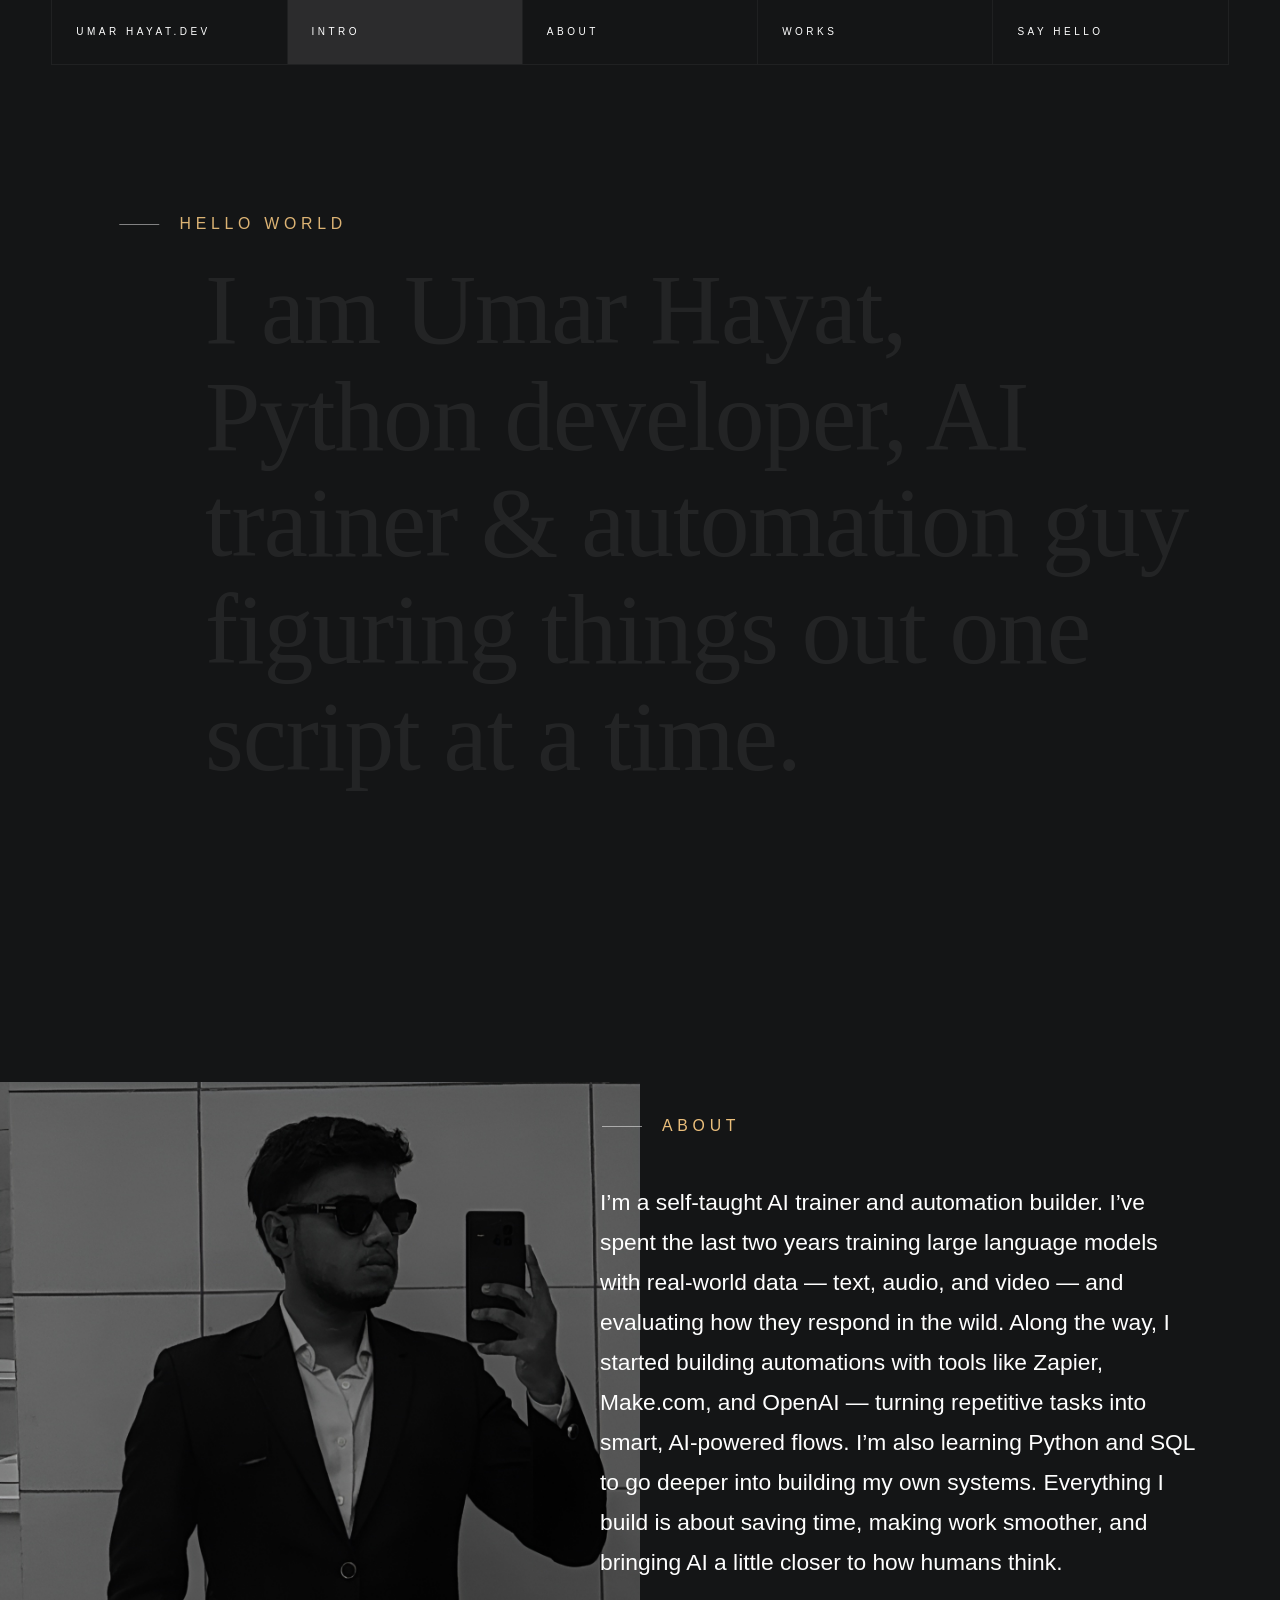
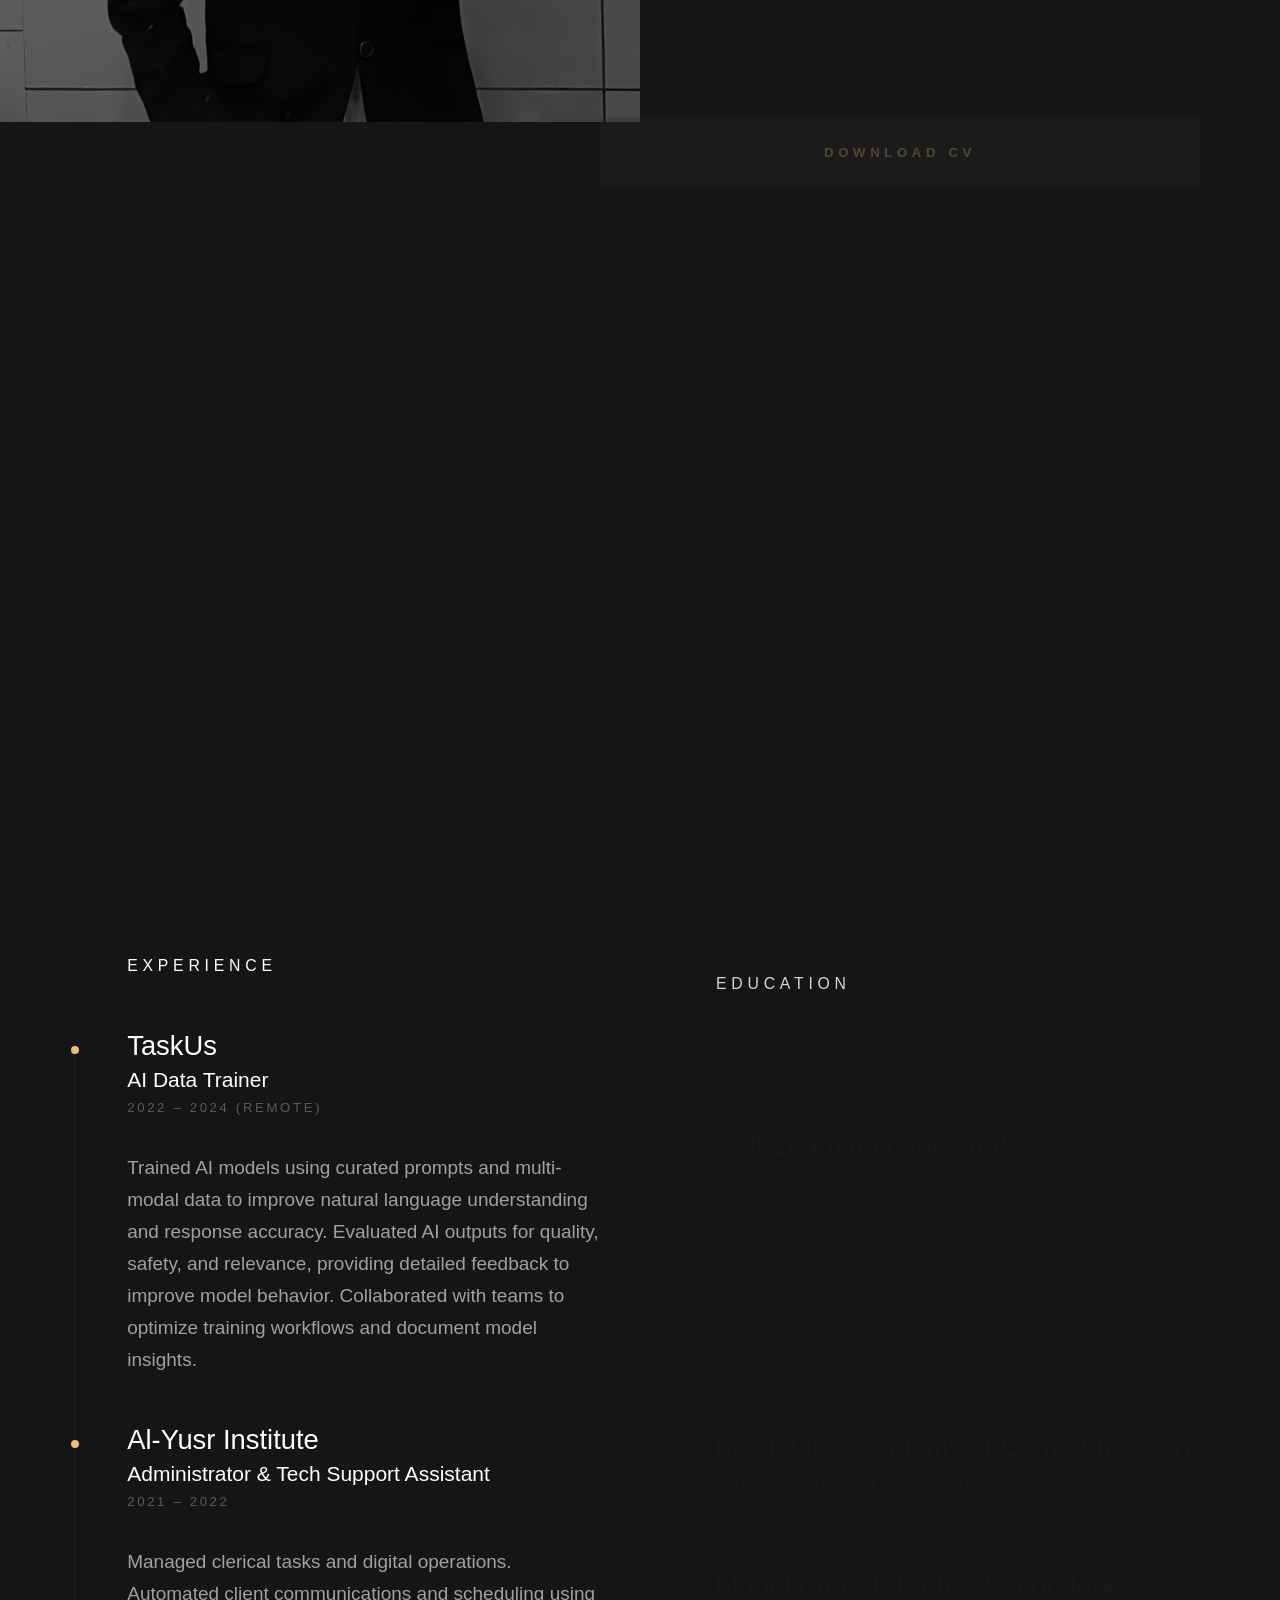
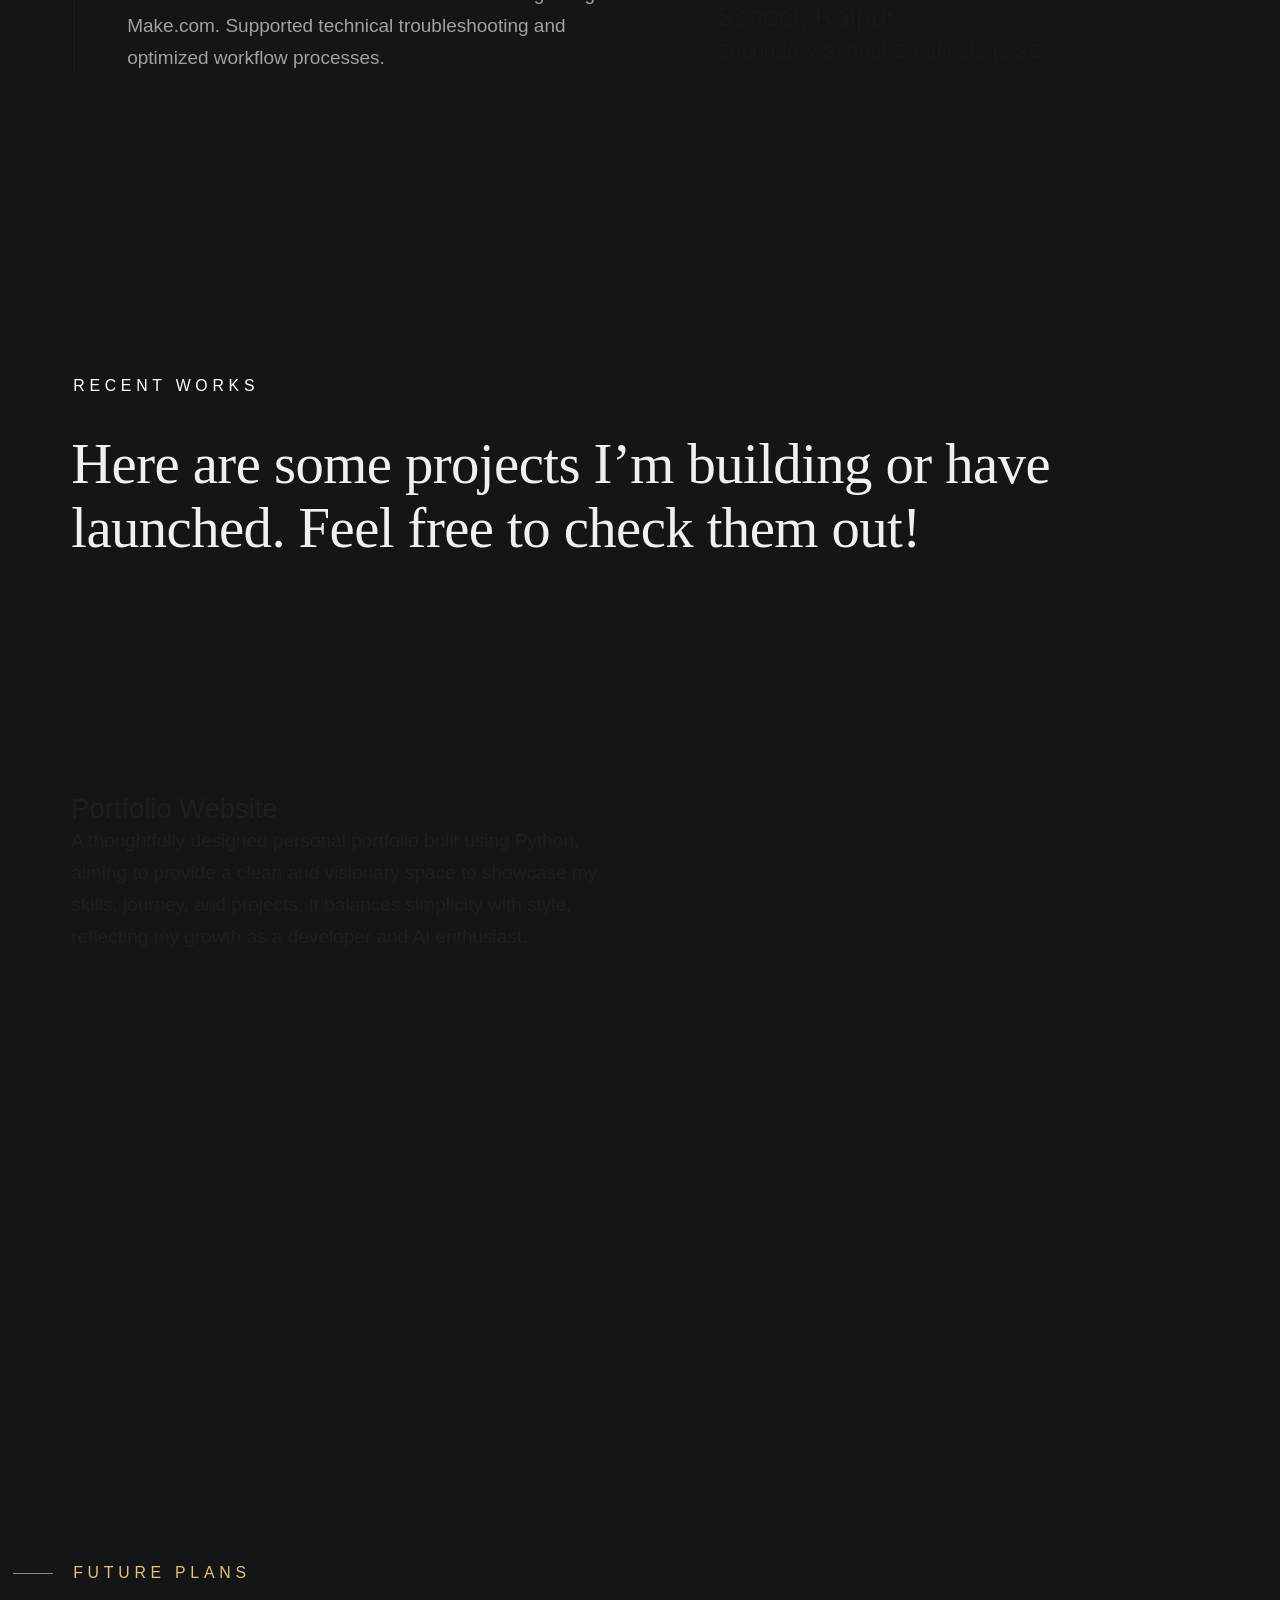
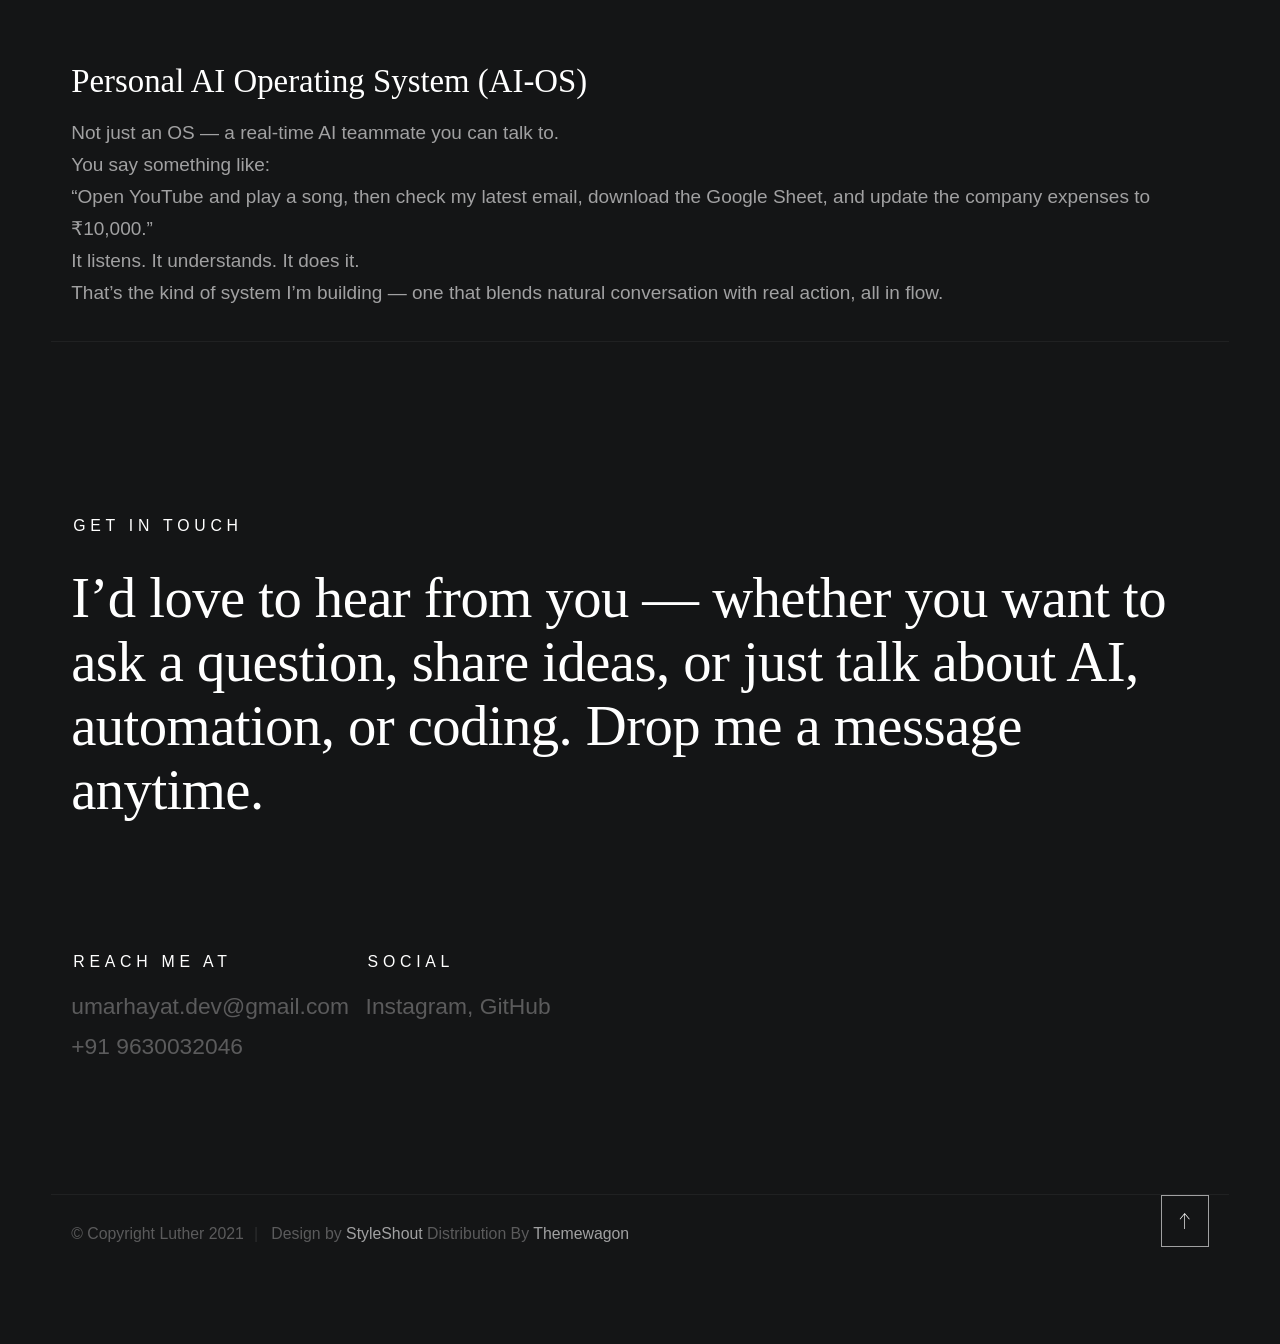
==== index.html @ df3b3d44 "FISRT COMMIT FOR HOST" ====
<!DOCTYPE html>
<html class="no-js ss-preload" lang="en">
<head>

    <!--- basic page needs
    ================================================== -->
    <meta charset="utf-8">
    <title>Umar Hayat.Dev</title>
    <meta name="description" content="">
    <meta name="author" content="">

    <!-- mobile specific metas
    ================================================== -->
    <meta name="viewport" content="width=device-width, initial-scale=1">

    <!-- CSS
    ================================================== -->
    <link rel="stylesheet" href="css/vendor.css">
    <link rel="stylesheet" href="css/styles.css">

    <!-- Google Fonts: Titillium Web -->
    <link href="https://fonts.googleapis.com/css2?family=Titillium+Web&display=swap" rel="stylesheet">

    <!-- favicons
    ================================================== -->
    <link rel="icon" type="image/jfif" sizes="32x32" href="images/icons/brain-icon.jfif">

</head>

<body id="top">


    <!-- # preloader
    ================================================== -->
    <div id="preloader">
        <div id="loader">
        </div>
    </div>


    <!-- # page wrap
    ================================================== -->
    <div class="s-pagewrap">

        <div class="circles">
            <span></span>
            <span></span>
            <span></span>
            <span></span>
            <span></span>
        </div>


        <!-- ## site header 
        ================================================== -->
        <header class="s-header">

            <div class="header-mobile">
                <span class="mobile-home-link"><a href="index.html">Luther.</a></span>
                <a class="mobile-menu-toggle" href="#0"><span>Menu</span></a>
            </div>

            <div class="row wide main-nav-wrap">
                <nav class="column lg-12 main-nav">
                    <ul>
                        <li><a href="index.html" class="home-link">Umar Hayat.Dev</a></li>
                        <li class="current"><a href="#intro" class="smoothscroll">Intro</a></li>
                        <li><a href="#about" class="smoothscroll">About</a></li>
                        <li><a href="#works" class="smoothscroll">Works</a></li>
                        <li><a href="#contact" class="smoothscroll">Say Hello</a></li>
                    </ul>
                </nav>
            </div>

        </header> <!-- end s-header -->


        <!-- ## main content
        ==================================================- -->
        <main class="s-content">


            <!-- ### intro
            ================================================== -->
            <section id="intro" class="s-intro target-section">

                <div class="row intro-content wide">

                    <div class="column">
                        <div class="text-pretitle with-line">
                            Hello World
                        </div>

                        <h1 class="text-huge-title">
                            I am Umar Hayat, <br>
                            Python developer, AI trainer & automation guy figuring things out one script at a time.
                        </h1>
                    </div>

                    <ul class="intro-social">
                        <li><a href="#0">Behance</a></li>
                        <li><a href="#0">Twitter</a></li>
                        <li><a href="#0">Dribbble</a></li>
                        <li><a href="#0">Instagram</a></li>
                    </ul>

                </div> <!-- end intro content -->

                <a href="#about" class="intro-scrolldown smoothscroll">
                    <svg width="24" height="24" viewBox="0 0 24 24" xmlns="http://www.w3.org/2000/svg" fill-rule="evenodd" clip-rule="evenodd"><path d="M11 21.883l-6.235-7.527-.765.644 7.521 9 7.479-9-.764-.645-6.236 7.529v-21.884h-1v21.883z"/></svg>
                </a>

            </section> <!-- end s-intro -->


            <!-- ### about
            ================================================== -->
            <section id="about" class="s-about target-section">


                <div class="row about-info wide" data-animate-block>

                    <div class="column lg-6 md-12 about-info__pic-block">
<img src="images/photo_2025-05-16_04-18-34.jpg" 
                             srcset="images/photo_2025-05-16_04-18-34.jpg 1x, images/photo_2025-05-16_04-18-34.jpg 2x" alt="Umar Hayat" class="about-info__pic" data-animate-el>
                    </div>

                    <div class="column lg-6 md-12">
                        <div class="about-info__text" >

                            <h2 class="text-pretitle with-line" data-animate-el>
                                About
                            </h2>
                            <p class="attention-getter" data-animate-el>
                            I’m a self-taught AI trainer and automation builder. I’ve spent the last two years training large language models with real-world data — text, audio, and video — and evaluating how they respond in the wild.

Along the way, I started building automations with tools like Zapier, Make.com, and OpenAI — turning repetitive tasks into smart, AI-powered flows. I’m also learning Python and SQL to go deeper into building my own systems.

Everything I build is about saving time, making work smoother, and bringing AI a little closer to how humans think.
                            </p>
<a href="files/Umar_hayat_khan_Resume.pdf" class="btn btn--medium u-fullwidth" download data-animate-el>Download CV</a>

                        </div>
                    </div>
                </div> <!-- about-info -->


                <div class="row about-expertise" data-animate-block>
                    <div class="column lg-12">

                        <h2 class="text-pretitle" data-animate-el>Expertise</h2>

                        <ul class="skills-list h1" data-animate-el>
                            <li>AI Prompting</li>
                            <li>Data Annotation</li>
                            <li>AI Model Training</li>
                            <li>LLM Evaluation</li>
                            <li>Python</li>
                            <li>SQL</li>
                            <li>Workflow Automation</li>
                            <li>Chatbot Development</li>
                            <li>Data Management</li>
                            <li>React.js</li>
                            <li>Flask</li>
                            <li>Django</li>
                            <li>REST APIs</li>
                            <li>Frontend Development</li>
                        </ul>

                    </div>
                </div> <!-- end about-expertise -->


                <div class="row about-timelines" data-animate-block>

                    <div class="column lg-6 tab-12">

                        <h2 class="text-pretitle" data-animate-el>
                            Experience
                        </h2>

                        <div class="timeline" data-animate-el>

                        <div class="timeline__block">
                            <div class="timeline__bullet"></div>
                            <div class="timeline__header">
                                <h4 class="timeline__title">TaskUs</h3>
                                <h5 class="timeline__meta">AI Data Trainer</h5>
                                <p class="timeline__timeframe">2022 – 2024 (Remote)</p>
                            </div>
                            <div class="timeline__desc">
                                <p>Trained AI models using curated prompts and multi-modal data to improve natural language understanding and response accuracy.
                                Evaluated AI outputs for quality, safety, and relevance, providing detailed feedback to improve model behavior.
                                Collaborated with teams to optimize training workflows and document model insights.</p>
                            </div>
                        </div>
    
                        <div class="timeline__block">
                            <div class="timeline__bullet"></div>
                            <div class="timeline__header">
                                <h4 class="timeline__title">Al-Yusr Institute</h4>
                                <h5 class="timeline__meta">Administrator & Tech Support Assistant</h5>
                                <p class="timeline__timeframe">2021 – 2022</p>
                            </div>
                            <div class="timeline__desc">
                                <p>Managed clerical tasks and digital operations.
                                Automated client communications and scheduling using Make.com.
                                Supported technical troubleshooting and optimized workflow processes.</p>
                            </div>
                        </div>
    
                        </div> <!-- end timeline -->

                    </div> <!-- end column -->

                    <div class="column lg-6 tab-12">

                        <h2 class="text-pretitle" data-animate-el>
                            Education
                        </h2>

                        <div class="timeline" data-animate-el>

                        <div class="timeline__block">
                            <div class="timeline__bullet"></div>
                            <div class="timeline__header">
                                <h4 class="timeline__title">Self-Learning (Ongoing)</h4>
                                <h5 class="timeline__meta"></h5>
                                <p class="timeline__timeframe"></p>
                            </div>
                            <div class="timeline__desc">
                                <p>I'm a self-taught learner exploring the depths of AI, machine learning, and automation through real-world projects and hands-on experimentation.
                                From training LLMs to building smart workflows, most of what I know has come from curiosity, YouTube rabbit holes, and building things that actually solve problems.</p>
                            </div>
                        </div>
    
                        <div class="timeline__block">
                            <div class="timeline__bullet"></div>
                            <div class="timeline__header">
                                <h4 class="timeline__title">MediaOne Academy of Communication</h4>
                                <h5 class="timeline__meta">Video Production Certification</h5>
                                <p class="timeline__timeframe">Dec 2021 – Jan 2022</p>
                            </div>
                            <div class="timeline__desc">
                                <p></p>
                            </div>
                        </div>

                        <div class="timeline__block">
                            <div class="timeline__bullet"></div>
                            <div class="timeline__header">
                                <h4 class="timeline__title">Model English Higher Secondary School, Raipur</h4>
                                <h5 class="timeline__meta">Secondary School Certificate (SSC)</h5>
                                <p class="timeline__timeframe">2019 – 2020</p>
                            </div>
                            <div class="timeline__desc">
                                <p></p>
                            </div>
                        </div>
    
                        </div> <!-- end timeline -->
                        
                    </div> <!-- end column -->


                </div> <!-- end about-timelines -->

            </section> <!-- end s-about -->


            <!-- ### works
            ================================================== -->
            <section id="works" class="s-works target-section">


                <div class="row works-portfolio">

                    <div class="column lg-12" data-animate-block>

                        <h2 class="text-pretitle" data-animate-el>
                            Recent Works
                        </h2>
                        <p class="h1" data-animate-el>
                            Here are some projects I’m building or have launched. Feel free to check them out!
                        </p>
    
                        <ul class="folio-list row block-lg-one-half block-stack-on-1000">

                            <li class="folio-list__item column" data-animate-el>
                                <div class="folio-list__item-text">
                                    <div class="folio-list__item-title">
                                        Portfolio Website
                                    </div>
                                    <p>A thoughtfully designed personal portfolio built using Python, aiming to provide a clean and visionary space to showcase my skills, journey, and projects. It balances simplicity with style, reflecting my growth as a developer and AI enthusiast.</p>
                                </div>
                            </li> <!--end folio-list__item -->

                            <li class="folio-list__item column" data-animate-el>
                                <div class="folio-list__item-text">
                                    <div class="folio-list__item-title">
                                        Al-Yusr Institute Website
                                    </div>
                                    <p>A React-based website currently live and serving the Al-Yusr Institute community. This project focuses on creating an engaging and user-friendly interface that helps users easily access resources and information, while maintaining high performance and smooth navigation.</p>
                                </div>
                            </li> <!--end folio-list__item -->

                            <li class="folio-list__item column" data-animate-el>
                                <div class="folio-list__item-text">
                                    <div class="folio-list__item-title">
                                        Break Reminder Automation
                                    </div>
                                    <p>A simple script that reminds you to take breaks at regular intervals to boost productivity and wellness. It’s designed to gently nudge users away from their screens and encourage healthier work habits.</p>
                                </div>
                            </li> <!--end folio-list__item -->

                            <li class="folio-list__item column" data-animate-el>
                                <div class="folio-list__item-text">
                                    <div class="folio-list__item-title">
                                        Email Response Tracker
                                    </div>
                                    <p>An automation that pushes relevant email responses directly into a Google Sheet, making it easier to track, organize, and analyze communications without manual copying or switching between apps.</p>
                                </div>
                            </li> <!--end folio-list__item -->

                            <li class="folio-list__item column" data-animate-el>
                                <div class="folio-list__item-text">
                                    <div class="folio-list__item-title">
                                        Custom Workflow Automations
                                    </div>
                                    <p>Various AI-powered automations that replace repetitive manual tasks, integrating tools like Zapier, Make.com, and OpenAI to streamline daily operations and save time.</p>
                                </div>
                            </li> <!--end folio-list__item -->

                        </ul> <!-- end folio-list -->

                    </div> <!-- end column -->


                    <!-- Modal Templates Popup
                    -------------------------------------------- -->
                    <div id="modal-01" hidden>
                        <div class="modal-popup">
                            <img src="images/portfolio/gallery/g-fuji.jpg" alt="">
                
                            <div class="modal-popup__desc">
                                <h5>Retro Camera</h5>
                                <p>Odio soluta enim quos sit asperiores rerum rerum repudiandae cum. Vel voluptatem alias qui assumenda iure et expedita voluptatem. Ratione officiis quae.</p>
                                <ul class="modal-popup__cat">
                                    <li>Branding</li>
                                    <li>Product Design</li>
                                </ul>
                            </div>
                
                            <a href="https://www.behance.net/" class="modal-popup__details">Project link</a>
                        </div>
                    </div> <!-- end modal -->

                    <div id="modal-02" hidden>
                        <div class="modal-popup">
                            <img src="images/portfolio/gallery/g-lamp.jpg" alt="">
                
                            <div class="modal-popup__desc">
                                <h5>The White Lamp</h5>
                                <p>Proin gravida nibh vel velit auctor aliquet. Aenean sollicitudin, lorem quis bibendum auctor, nisi elit consequat ipsum, nec sagittis sem nibh id elit.</p>
                                <ul class="modal-popup__cat">
                                    <li>Branding</li>
                                </ul>
                            </div>
                
                            <a href="https://www.behance.net/" class="modal-popup__details">Project link</a>
                        </div>
                    </div> <!-- end modal -->

                    <div id="modal-03" hidden>
                        <div class="modal-popup">
                            <img src="images/portfolio/gallery/g-rucksack.jpg" alt="">
                
                            <div class="modal-popup__desc">
                                <h5>Rucksuck</h5>
                                <p>Exercitationem reprehenderit quod explicabo consequatur aliquid ut magni ut. Deleniti quo corrupti illum velit eveniet ratione necessitatibus ipsam mollitia.</p>
                                <ul class="modal-popup__cat">
                                    <li>Product Design</li>
                                </ul>
                            </div>
                
                            <a href="https://www.behance.net/" class="modal-popup__details">Project link</a>
                        </div>
                    </div> <!-- end modal -->

                    <div id="modal-04" hidden>
                        <div class="modal-popup">
                            <img src="images/portfolio/gallery/g-skaterboy.jpg" alt="">
                
                            <div class="modal-popup__desc">
                                <h5>Since Day One</h5>
                                <p>Dolores velit qui quos nobis. Aliquam delectus voluptas quos possimus non voluptatem voluptas voluptas. Est doloribus eligendi porro doloribus voluptatum.</p>
                                <ul class="modal-popup__cat">
                                    <li>Website</li>
                                </ul>
                            </div>
                
                            <a href="https://www.behance.net/" class="modal-popup__details">Project link</a>
                        </div>
                    </div> <!-- end modal -->

                    <div id="modal-05" hidden>
                        <div class="modal-popup">

                            <img src="images/portfolio/gallery/g-sanddunes.jpg" alt="">
                
                            <div class="modal-popup__desc">
                                <h5>Sand Dunes</h5>
                                <p>Proin gravida nibh vel velit auctor aliquet. Aenean sollicitudin, lorem quis bibendum auctor, nisi elit consequat ipsum, nec sagittis sem nibh id elit.</p>
                                <ul class="modal-popup__cat">
                                    <li>Illustration</li>
                                </ul>
                            </div>
                
                            <a href="https://www.behance.net/" class="modal-popup__details">Project link</a>
                        </div>
                    </div> <!-- end modal -->

                    <div id="modal-06" hidden>
                        <div class="modal-popup">
                            <img src="images/portfolio/gallery/g-minimalismo.jpg" alt="">
                
                            <div class="modal-popup__desc">
                                <h5>Minimalismo</h5>
                                <p>Quisquam vel libero consequuntur autem voluptas. Qui aut vero. Omnis fugit mollitia cupiditate voluptas. Aenean sollicitudin, lorem quis bibendum auctor.</p>
                                <ul class="modal-popup__cat">
                                    <li>Branding</li>
                                    <li>Product Design</li>
                                </ul>
                            </div>
                
                            <a href="https://www.behance.net/" class="modal-popup__details">Project link</a>
                        </div>
                    </div> <!-- end modal -->

                </div> <!-- end works-portfolio -->



            </section> <!-- end s-works -->

            <!-- ### future plans
            ================================================== -->
            <section id="future-plans" class="s-future-plans target-section">

                <div class="row future-plans-content wide">

                    <div class="column lg-12">
                        <h2 class="text-pretitle with-line">
                            Future Plans
                        </h2>

                        <h3 class="text-h2">
                            Personal AI Operating System (AI-OS)
                        </h3>

                        <p>
                            Not just an OS — a real-time AI teammate you can talk to.<br>
                            You say something like:<br>
                            “Open YouTube and play a song, then check my latest email, download the Google Sheet, and update the company expenses to ₹10,000.”<br>
                            It listens. It understands. It does it.<br>
                            That’s the kind of system I’m building — one that blends natural conversation with real action, all in flow.
                        </p>
                    </div>

                </div> <!-- end future-plans-content -->

            </section> <!-- end s-future-plans -->


            <!-- ### contact
            ================================================== -->
            <section id="contact" class="s-contact target-section">

                <div class="row contact-top">
                    <div class="column lg-12">
                        <h2 class="text-pretitle">
                            Get In Touch
                        </h2>

                        <p class="h1">
                            I’d love to hear from you — whether you want to ask a question, share ideas, or just talk about AI, automation, or coding. Drop me a message anytime.
                        </p>
                    </div>
                </div> <!-- end contact-top -->

                <div class="row contact-bottom">
                    <div class="column lg-3 md-5 tab-6 stack-on-550 contact-block">
                        <h3 class="text-pretitle">Reach me at</h3>
                        <p class="contact-links">
                            <a href="mailto:umarhayat.dev@gmail.com" class="mailtoui">umarhayat.dev@gmail.com</a><br>
                            <a href="tel:+919630032046">+91 9630032046</a>
                        </p>
                    </div>
                    <div class="column lg-4 md-5 tab-6 stack-on-550 contact-block">
                        <h3 class="text-pretitle">Social</h3>
                        <ul class="contact-social">
                            <li><a href="https://www.instagram.com/h_a_y_a_t_20021/" target="_blank" rel="noopener noreferrer">Instagram</a></li>
                            <li><a href="https://github.com/umarhayat-dev" target="_blank" rel="noopener noreferrer">GitHub</a></li>
                        </ul>
                    </div>
                    <div class="column lg-4 md-12 contact-block">
                    </div>
                </div> <!-- end contact-bottom -->

            </section> <!-- end contact -->

        </main> <!-- end s-content -->


        <!-- ## footer
        ================================================== -->
        <footer class="s-footer">

                <div class="row">
                    <div class="column ss-copyright">
                        <span>© Copyright Luther 2021</span> 
                        <span>Design by <a href="https://www.styleshout.com/">StyleShout</a> Distribution By <a href="https://themewagon.com">Themewagon</a></span>
                    </div>

                    <div class="ss-go-top">
                        <a class="smoothscroll" title="Back to Top" href="#top">
                            <svg xmlns="http://www.w3.org/2000/svg" viewBox="0 0 24 24" fill-rule="evenodd" clip-rule="evenodd"><path d="M11 2.206l-6.235 7.528-.765-.645 7.521-9 7.479 9-.764.646-6.236-7.53v21.884h-1v-21.883z"/></svg>
                        </a>
                    </div>
                </div>

        </footer> <!-- end s-footer -->

    </div> <!-- end -s-pagewrap -->


    <!-- Java Script
    ================================================== -->
    <script src="js/plugins.js"></script>
    <script src="js/main.js"></script>

</body>
</html>
---- css/vendor.css ----
/* ===================================================================
 * Theme Third-party Stylesheets
 * Template Ver. 1.0.0
 * 02-16-2021
 * -------------------------------------------------------------------
 *
 * TOC:
 * 
 * # PrismJS 1.20.0
 * # Swiper 6.4.5
 * # Basiclightbox
 * 
 * ------------------------------------------------------------------- */



/* ===================================================================
 * # PrismJS 1.20.0
 *   https://prismjs.com/download.html#themes=prism-tomorrow&languages=markup+css+clike+javascript+markup-templating+php
 *   
 *   prism.js tomorrow night eighties for JavaScript, CoffeeScript, CSS and HTML
 *   Based on https://github.com/chriskempson/tomorrow-theme
 *   @author Rose Pritchard
 * ------------------------------------------------------------------- */

code[class*="language-"],
pre[class*="language-"] {
    color           : #ccc;
    background      : none;
    font-family     : var(--font-mono);
    font-size       : calc(var(--text-size) * 0.9444);
    text-align      : left;
    white-space     : pre;
    word-spacing    : normal;
    word-break      : normal;
    word-wrap       : normal;
    line-height     : var(--vspace-1);
    -moz-tab-size   : 4;
    -o-tab-size     : 4;
    tab-size        : 4;
    -webkit-hyphens : none;
    -moz-hyphens    : none;
    -ms-hyphens     : none;
    hyphens         : none;
}

/* Code blocks */

pre[class*="language-"] {
    padding  : var(--vspace-0_5) 0 var(--vspace-1);
    margin   : 0;
    overflow : auto;
}

:not(pre)>code[class*="language-"],
pre[class*="language-"] {
    background : #2d2d2d;
}

/* Inline code */

:not(pre)>code[class*="language-"] {
    padding     : .1em;
    white-space : normal;
}

.token.comment,
.token.block-comment,
.token.prolog,
.token.doctype,
.token.cdata {
    color : #999;
}

.token.punctuation {
    color : #ccc;
}

.token.tag,
.token.attr-name,
.token.namespace,
.token.deleted {
    color : #e2777a;
}

.token.function-name {
    color : #6196cc;
}

.token.boolean,
.token.number,
.token.function {
    color : #f08d49;
}

.token.property,
.token.class-name,
.token.constant,
.token.symbol {
    color : #f8c555;
}

.token.selector,
.token.important,
.token.atrule,
.token.keyword,
.token.builtin {
    color : #cc99cd;
}

.token.string,
.token.char,
.token.attr-value,
.token.regex,
.token.variable {
    color : #7ec699;
}

.token.operator,
.token.entity,
.token.url {
    color : #67cdcc;
}

.token.important,
.token.bold {
    font-weight : bold;
}

.token.italic {
    font-style : italic;
}

.token.entity {
    cursor : help;
}

.token.inserted {
    color : green;
}



/* ===================================================================
 * # Swiper 6.4.5
 *   Most modern mobile touch slider and framework with hardware accelerated transitions
 *   https://swiperjs.com
 *
 *   Copyright 2014-2020 Vladimir Kharlampidi
 *
 *   Released under the MIT License
 *
 *   Released on: December 18, 2020
 * ------------------------------------------------------------------- */

@font-face {
    font-family : "swiper-icons";
    src         : url("data:application/font-woff;charset=utf-8;base64, [base64]//wADZ2x5ZgAAAywAAADMAAAD2MHtryVoZWFkAAABbAAAADAAAAA2E2+eoWhoZWEAAAGcAAAAHwAAACQC9gDzaG10eAAAAigAAAAZAAAArgJkABFsb2NhAAAC0AAAAFoAAABaFQAUGG1heHAAAAG8AAAAHwAAACAAcABAbmFtZQAAA/gAAAE5AAACXvFdBwlwb3N0AAAFNAAAAGIAAACE5s74hXjaY2BkYGAAYpf5Hu/j+W2+MnAzMYDAzaX6QjD6/4//Bxj5GA8AuRwMYGkAPywL13jaY2BkYGA88P8Agx4j+/8fQDYfA1AEBWgDAIB2BOoAeNpjYGRgYNBh4GdgYgABEMnIABJzYNADCQAACWgAsQB42mNgYfzCOIGBlYGB0YcxjYGBwR1Kf2WQZGhhYGBiYGVmgAFGBiQQkOaawtDAoMBQxXjg/wEGPcYDDA4wNUA2CCgwsAAAO4EL6gAAeNpj2M0gyAACqxgGNWBkZ2D4/wMA+xkDdgAAAHjaY2BgYGaAYBkGRgYQiAHyGMF8FgYHIM3DwMHABGQrMOgyWDLEM1T9/w8UBfEMgLzE////P/5//f/V/xv+r4eaAAeMbAxwIUYmIMHEgKYAYjUcsDAwsLKxc3BycfPw8jEQA/[base64]/uznmfPFBNODM2K7MTQ45YEAZqGP81AmGGcF3iPqOop0r1SPTaTbVkfUe4HXj97wYE+yNwWYxwWu4v1ugWHgo3S1XdZEVqWM7ET0cfnLGxWfkgR42o2PvWrDMBSFj/IHLaF0zKjRgdiVMwScNRAoWUoH78Y2icB/yIY09An6AH2Bdu/UB+yxopYshQiEvnvu0dURgDt8QeC8PDw7Fpji3fEA4z/PEJ6YOB5hKh4dj3EvXhxPqH/SKUY3rJ7srZ4FZnh1PMAtPhwP6fl2PMJMPDgeQ4rY8YT6Gzao0eAEA409DuggmTnFnOcSCiEiLMgxCiTI6Cq5DZUd3Qmp10vO0LaLTd2cjN4fOumlc7lUYbSQcZFkutRG7g6JKZKy0RmdLY680CDnEJ+UMkpFFe1RN7nxdVpXrC4aTtnaurOnYercZg2YVmLN/d/gczfEimrE/fs/bOuq29Zmn8tloORaXgZgGa78yO9/cnXm2BpaGvq25Dv9S4E9+5SIc9PqupJKhYFSSl47+Qcr1mYNAAAAeNptw0cKwkAAAMDZJA8Q7OUJvkLsPfZ6zFVERPy8qHh2YER+3i/BP83vIBLLySsoKimrqKqpa2hp6+jq6RsYGhmbmJqZSy0sraxtbO3sHRydnEMU4uR6yx7JJXveP7WrDycAAAAAAAH//wACeNpjYGRgYOABYhkgZgJCZgZNBkYGLQZtIJsFLMYAAAw3ALgAeNolizEKgDAQBCchRbC2sFER0YD6qVQiBCv/H9ezGI6Z5XBAw8CBK/m5iQQVauVbXLnOrMZv2oLdKFa8Pjuru2hJzGabmOSLzNMzvutpB3N42mNgZGBg4GKQYzBhYMxJLMlj4GBgAYow/P/PAJJhLM6sSoWKfWCAAwDAjgbRAAB42mNgYGBkAIIbCZo5IPrmUn0hGA0AO8EFTQAA") format("woff");
    font-weight : 400;
    font-style  : normal;
}

:root {
    --swiper-theme-color : #007aff;
}

.swiper-container {
    margin-left  : auto;
    margin-right : auto;
    position     : relative;
    overflow     : hidden;
    list-style   : none;
    padding      : 0;
    /* Fix of Webkit flickering */
    z-index      : 1;
}

.swiper-container-vertical>.swiper-wrapper {
    flex-direction : column;
}

.swiper-wrapper {
    position            : relative;
    width               : 100%;
    height              : 100%;
    z-index             : 1;
    display             : flex;
    transition-property : transform;
    box-sizing          : content-box;
}

.swiper-container-android .swiper-slide,
.swiper-wrapper {
    transform : translate3d(0px, 0, 0);
}

.swiper-container-multirow>.swiper-wrapper {
    flex-wrap : wrap;
}

.swiper-container-multirow-column>.swiper-wrapper {
    flex-wrap      : wrap;
    flex-direction : column;
}

.swiper-container-free-mode>.swiper-wrapper {
    transition-timing-function : ease-out;
    margin                     : 0 auto;
}

.swiper-slide {
    flex-shrink         : 0;
    width               : 100%;
    height              : 100%;
    position            : relative;
    transition-property : transform;
}

.swiper-slide-invisible-blank {
    visibility : hidden;
}

/* Auto Height */

.swiper-container-autoheight,
.swiper-container-autoheight .swiper-slide {
    height : auto;
}

.swiper-container-autoheight .swiper-wrapper {
    align-items         : flex-start;
    transition-property : transform, height;
}

/* 3D Effects */

.swiper-container-3d {
    perspective : 1200px;
}

.swiper-container-3d .swiper-wrapper,
.swiper-container-3d .swiper-slide,
.swiper-container-3d .swiper-slide-shadow-left,
.swiper-container-3d .swiper-slide-shadow-right,
.swiper-container-3d .swiper-slide-shadow-top,
.swiper-container-3d .swiper-slide-shadow-bottom,
.swiper-container-3d .swiper-cube-shadow {
    transform-style : preserve-3d;
}

.swiper-container-3d .swiper-slide-shadow-left,
.swiper-container-3d .swiper-slide-shadow-right,
.swiper-container-3d .swiper-slide-shadow-top,
.swiper-container-3d .swiper-slide-shadow-bottom {
    position       : absolute;
    left           : 0;
    top            : 0;
    width          : 100%;
    height         : 100%;
    pointer-events : none;
    z-index        : 10;
}

.swiper-container-3d .swiper-slide-shadow-left {
    background-image : linear-gradient(to left, rgba(0, 0, 0, 0.5), rgba(0, 0, 0, 0));
}

.swiper-container-3d .swiper-slide-shadow-right {
    background-image : linear-gradient(to right, rgba(0, 0, 0, 0.5), rgba(0, 0, 0, 0));
}

.swiper-container-3d .swiper-slide-shadow-top {
    background-image : linear-gradient(to top, rgba(0, 0, 0, 0.5), rgba(0, 0, 0, 0));
}

.swiper-container-3d .swiper-slide-shadow-bottom {
    background-image : linear-gradient(to bottom, rgba(0, 0, 0, 0.5), rgba(0, 0, 0, 0));
}

/* CSS Mode */

.swiper-container-css-mode>.swiper-wrapper {
    overflow           : auto;
    scrollbar-width    : none;
    /* For Firefox */
    -ms-overflow-style : none;
    /* For Internet Explorer and Edge */
}

.swiper-container-css-mode>.swiper-wrapper::-webkit-scrollbar {
    display : none;
}

.swiper-container-css-mode>.swiper-wrapper>.swiper-slide {
    scroll-snap-align : start start;
}

.swiper-container-horizontal.swiper-container-css-mode>.swiper-wrapper {
    scroll-snap-type : x mandatory;
}

.swiper-container-vertical.swiper-container-css-mode>.swiper-wrapper {
    scroll-snap-type : y mandatory;
}

:root {
    --swiper-navigation-size   : 44px;
    /*
    --swiper-navigation-color  : var(--swiper-theme-color);
    */
}

.swiper-button-prev,
.swiper-button-next {
    position        : absolute;
    top             : 50%;
    width           : calc(var(--swiper-navigation-size) / 44 * 27);
    height          : var(--swiper-navigation-size);
    margin-top      : calc(-1 * var(--swiper-navigation-size) / 2);
    z-index         : 10;
    cursor          : pointer;
    display         : flex;
    align-items     : center;
    justify-content : center;
    color           : var(--swiper-navigation-color, var(--swiper-theme-color));
}

.swiper-button-prev.swiper-button-disabled,
.swiper-button-next.swiper-button-disabled {
    opacity        : 0.35;
    cursor         : auto;
    pointer-events : none;
}

.swiper-button-prev:after,
.swiper-button-next:after {
    font-family    : swiper-icons;
    font-size      : var(--swiper-navigation-size);
    text-transform : none !important;
    letter-spacing : 0;
    text-transform : none;
    font-variant   : initial;
    line-height    : 1;
}

.swiper-button-prev,
.swiper-container-rtl .swiper-button-next {
    left  : 10px;
    right : auto;
}

.swiper-button-prev:after,
.swiper-container-rtl .swiper-button-next:after {
    content : "prev";
}

.swiper-button-next,
.swiper-container-rtl .swiper-button-prev {
    right : 10px;
    left  : auto;
}

.swiper-button-next:after,
.swiper-container-rtl .swiper-button-prev:after {
    content : "next";
}

.swiper-button-prev.swiper-button-white,
.swiper-button-next.swiper-button-white {
    --swiper-navigation-color : #ffffff;
}

.swiper-button-prev.swiper-button-black,
.swiper-button-next.swiper-button-black {
    --swiper-navigation-color : #000000;
}

.swiper-button-lock {
    display : none;
}

:root {
    /*
    --swiper-pagination-color: var(--swiper-theme-color);
    */
}

.swiper-pagination {
    position   : absolute;
    text-align : center;
    transition : 300ms opacity;
    transform  : translate3d(0, 0, 0);
    z-index    : 10;
}

.swiper-pagination.swiper-pagination-hidden {
    opacity : 0;
}

/* Common Styles */

.swiper-pagination-fraction,
.swiper-pagination-custom,
.swiper-container-horizontal>.swiper-pagination-bullets {
    bottom : 10px;
    left   : 0;
    width  : 100%;
}

/* Bullets */

.swiper-pagination-bullets-dynamic {
    overflow  : hidden;
    font-size : 0;
}

.swiper-pagination-bullets-dynamic .swiper-pagination-bullet {
    transform : scale(0.33);
    position  : relative;
}

.swiper-pagination-bullets-dynamic .swiper-pagination-bullet-active {
    transform : scale(1);
}

.swiper-pagination-bullets-dynamic .swiper-pagination-bullet-active-main {
    transform : scale(1);
}

.swiper-pagination-bullets-dynamic .swiper-pagination-bullet-active-prev {
    transform : scale(0.66);
}

.swiper-pagination-bullets-dynamic .swiper-pagination-bullet-active-prev-prev {
    transform : scale(0.33);
}

.swiper-pagination-bullets-dynamic .swiper-pagination-bullet-active-next {
    transform : scale(0.66);
}

.swiper-pagination-bullets-dynamic .swiper-pagination-bullet-active-next-next {
    transform : scale(0.33);
}

.swiper-pagination-bullet {
    width         : 8px;
    height        : 8px;
    display       : inline-block;
    border-radius : 100%;
    background    : #000;
    opacity       : 0.2;
}

button.swiper-pagination-bullet {
    border             : none;
    margin             : 0;
    padding            : 0;
    box-shadow         : none;
    -webkit-appearance : none;
    -moz-appearance    : none;
    appearance         : none;
}

.swiper-pagination-clickable .swiper-pagination-bullet {
    cursor : pointer;
}

.swiper-pagination-bullet-active {
    opacity    : 1;
    background : var(--swiper-pagination-color, var(--swiper-theme-color));
}

.swiper-container-vertical>.swiper-pagination-bullets {
    right     : 10px;
    top       : 50%;
    transform : translate3d(0px, -50%, 0);
}

.swiper-container-vertical>.swiper-pagination-bullets .swiper-pagination-bullet {
    margin  : 6px 0;
    display : block;
}

.swiper-container-vertical>.swiper-pagination-bullets.swiper-pagination-bullets-dynamic {
    top       : 50%;
    transform : translateY(-50%);
    width     : 8px;
}

.swiper-container-vertical>.swiper-pagination-bullets.swiper-pagination-bullets-dynamic .swiper-pagination-bullet {
    display    : inline-block;
    transition : 200ms transform, 200ms top;
}

.swiper-container-horizontal>.swiper-pagination-bullets .swiper-pagination-bullet {
    margin : 0 4px;
}

.swiper-container-horizontal>.swiper-pagination-bullets.swiper-pagination-bullets-dynamic {
    left        : 50%;
    transform   : translateX(-50%);
    white-space : nowrap;
}

.swiper-container-horizontal>.swiper-pagination-bullets.swiper-pagination-bullets-dynamic .swiper-pagination-bullet {
    transition : 200ms transform, 200ms left;
}

.swiper-container-horizontal.swiper-container-rtl>.swiper-pagination-bullets-dynamic .swiper-pagination-bullet {
    transition : 200ms transform, 200ms right;
}

/* Progress */

.swiper-pagination-progressbar {
    background : rgba(0, 0, 0, 0.25);
    position   : absolute;
}

.swiper-pagination-progressbar .swiper-pagination-progressbar-fill {
    background       : var(--swiper-pagination-color, var(--swiper-theme-color));
    position         : absolute;
    left             : 0;
    top              : 0;
    width            : 100%;
    height           : 100%;
    transform        : scale(0);
    transform-origin : left top;
}

.swiper-container-rtl .swiper-pagination-progressbar .swiper-pagination-progressbar-fill {
    transform-origin : right top;
}

.swiper-container-horizontal>.swiper-pagination-progressbar,
.swiper-container-vertical>.swiper-pagination-progressbar.swiper-pagination-progressbar-opposite {
    width  : 100%;
    height : 4px;
    left   : 0;
    top    : 0;
}

.swiper-container-vertical>.swiper-pagination-progressbar,
.swiper-container-horizontal>.swiper-pagination-progressbar.swiper-pagination-progressbar-opposite {
    width  : 4px;
    height : 100%;
    left   : 0;
    top    : 0;
}

.swiper-pagination-white {
    --swiper-pagination-color : #ffffff;
}

.swiper-pagination-black {
    --swiper-pagination-color : #000000;
}

.swiper-pagination-lock {
    display : none;
}

/* Scrollbar */

.swiper-scrollbar {
    border-radius    : 10px;
    position         : relative;
    -ms-touch-action : none;
    background       : rgba(0, 0, 0, 0.1);
}

.swiper-container-horizontal>.swiper-scrollbar {
    position : absolute;
    left     : 1%;
    bottom   : 3px;
    z-index  : 50;
    height   : 5px;
    width    : 98%;
}

.swiper-container-vertical>.swiper-scrollbar {
    position : absolute;
    right    : 3px;
    top      : 1%;
    z-index  : 50;
    width    : 5px;
    height   : 98%;
}

.swiper-scrollbar-drag {
    height        : 100%;
    width         : 100%;
    position      : relative;
    background    : rgba(0, 0, 0, 0.5);
    border-radius : 10px;
    left          : 0;
    top           : 0;
}

.swiper-scrollbar-cursor-drag {
    cursor : move;
}

.swiper-scrollbar-lock {
    display : none;
}

.swiper-zoom-container {
    width           : 100%;
    height          : 100%;
    display         : flex;
    justify-content : center;
    align-items     : center;
    text-align      : center;
}

.swiper-zoom-container>img,
.swiper-zoom-container>svg,
.swiper-zoom-container>canvas {
    max-width  : 100%;
    max-height : 100%;
    object-fit : contain;
}

.swiper-slide-zoomed {
    cursor : move;
}

/* Preloader */

:root {
    /*
    --swiper-preloader-color: var(--swiper-theme-color);
    */
}

.swiper-lazy-preloader {
    width            : 42px;
    height           : 42px;
    position         : absolute;
    left             : 50%;
    top              : 50%;
    margin-left      : -21px;
    margin-top       : -21px;
    z-index          : 10;
    transform-origin : 50%;
    animation        : swiper-preloader-spin 1s infinite linear;
    box-sizing       : border-box;
    border           : 4px solid var(--swiper-preloader-color, var(--swiper-theme-color));
    border-radius    : 50%;
    border-top-color : transparent;
}

.swiper-lazy-preloader-white {
    --swiper-preloader-color : #fff;
}

.swiper-lazy-preloader-black {
    --swiper-preloader-color : #000;
}

@keyframes swiper-preloader-spin {
    100% {
        transform : rotate(360deg);
    }
}

/* a11y */

.swiper-container .swiper-notification {
    position       : absolute;
    left           : 0;
    top            : 0;
    pointer-events : none;
    opacity        : 0;
    z-index        : -1000;
}

.swiper-container-fade.swiper-container-free-mode .swiper-slide {
    transition-timing-function : ease-out;
}

.swiper-container-fade .swiper-slide {
    pointer-events      : none;
    transition-property : opacity;
}

.swiper-container-fade .swiper-slide .swiper-slide {
    pointer-events : none;
}

.swiper-container-fade .swiper-slide-active,
.swiper-container-fade .swiper-slide-active .swiper-slide-active {
    pointer-events : auto;
}

.swiper-container-cube {
    overflow : visible;
}

.swiper-container-cube .swiper-slide {
    pointer-events              : none;
    -webkit-backface-visibility : hidden;
    backface-visibility         : hidden;
    z-index                     : 1;
    visibility                  : hidden;
    transform-origin            : 0 0;
    width                       : 100%;
    height                      : 100%;
}

.swiper-container-cube .swiper-slide .swiper-slide {
    pointer-events : none;
}

.swiper-container-cube.swiper-container-rtl .swiper-slide {
    transform-origin : 100% 0;
}

.swiper-container-cube .swiper-slide-active,
.swiper-container-cube .swiper-slide-active .swiper-slide-active {
    pointer-events : auto;
}

.swiper-container-cube .swiper-slide-active,
.swiper-container-cube .swiper-slide-next,
.swiper-container-cube .swiper-slide-prev,
.swiper-container-cube .swiper-slide-next+.swiper-slide {
    pointer-events : auto;
    visibility     : visible;
}

.swiper-container-cube .swiper-slide-shadow-top,
.swiper-container-cube .swiper-slide-shadow-bottom,
.swiper-container-cube .swiper-slide-shadow-left,
.swiper-container-cube .swiper-slide-shadow-right {
    z-index                     : 0;
    -webkit-backface-visibility : hidden;
    backface-visibility         : hidden;
}

.swiper-container-cube .swiper-cube-shadow {
    position       : absolute;
    left           : 0;
    bottom         : 0px;
    width          : 100%;
    height         : 100%;
    background     : #000;
    opacity        : 0.6;
    -webkit-filter : blur(50px);
    filter         : blur(50px);
    z-index        : 0;
}

.swiper-container-flip {
    overflow : visible;
}

.swiper-container-flip .swiper-slide {
    pointer-events              : none;
    -webkit-backface-visibility : hidden;
    backface-visibility         : hidden;
    z-index                     : 1;
}

.swiper-container-flip .swiper-slide .swiper-slide {
    pointer-events : none;
}

.swiper-container-flip .swiper-slide-active,
.swiper-container-flip .swiper-slide-active .swiper-slide-active {
    pointer-events : auto;
}

.swiper-container-flip .swiper-slide-shadow-top,
.swiper-container-flip .swiper-slide-shadow-bottom,
.swiper-container-flip .swiper-slide-shadow-left,
.swiper-container-flip .swiper-slide-shadow-right {
    z-index                     : 0;
    -webkit-backface-visibility : hidden;
    backface-visibility         : hidden;
}



/* ===================================================================
 * # Basiclightbox
 *
 *
 * ------------------------------------------------------------------- */

.basicLightbox {
    position        : fixed;
    display         : flex;
    justify-content : center;
    align-items     : center;
    top             : 0;
    left            : 0;
    width           : 100%;
    height          : 100vh;
    background      : var(--color-body);
    opacity         : 0.01;
    transition      : opacity 0.4s ease;
    z-index         : 1000;
    will-change     : opacity;
}

.basicLightbox::after {
    content             : "";
    position            : absolute;
    top                 : 1.8rem;
    right               : 1.8rem;
    width               : 2em;
    height              : 2em;
    background          : url(../images/icons/icon-close.svg);
    background-position : center;
    background-size     : 1.8rem 1.8rem;
    background-repeat   : no-repeat;
    cursor              : pointer;
}

.basicLightbox--visible {
    opacity : 1;
}

.basicLightbox__placeholder {
    max-width   : 100%;
    transform   : scale(0.9);
    transition  : all 0.4s ease;
    z-index     : 1;
    will-change : transform;
    opacity     : 0;
}

.basicLightbox__placeholder>iframe:first-child:last-child,
.basicLightbox__placeholder>img:first-child:last-child,
.basicLightbox__placeholder>video:first-child:last-child {
    display    : block;
    position   : absolute;
    top        : 0;
    right      : 0;
    bottom     : 0;
    left       : 0;
    margin     : auto;
    max-width  : 95%;
    max-height : 95%;
}

.basicLightbox__placeholder>iframe:first-child:last-child,
.basicLightbox__placeholder>video:first-child:last-child {
    pointer-events : auto;
}

.basicLightbox__placeholder>img:first-child:last-child,
.basicLightbox__placeholder>video:first-child:last-child {
    width  : auto;
    height : auto;
}

.basicLightbox--iframe .basicLightbox__placeholder,
.basicLightbox--img .basicLightbox__placeholder,
.basicLightbox--video .basicLightbox__placeholder {
    width          : 100%;
    height         : 100%;
    pointer-events : none;
}

.basicLightbox--visible .basicLightbox__placeholder {
    transform : scale(1);
    opacity   : 1;
}
---- css/styles.css ----
/* =================================================================== 
 * Luther Main Stylesheet
 * Template Ver. 1.0.0
 * 02-15-2021
 * ------------------------------------------------------------------
 *
 * TOC:
 *
 * # SETTINGS
 *      ## fonts 
 *      ## colors
 *      ## spacing and typescale
 *      ## grid variables
 * # NORMALIZE
 * # BASE SETUP
 * # GRID
 *      ## large screen devices 
 *      ## medium screen devices 
 *      ## tablet devices 
 *      ## mobile devices 
 *      ## small screen devices 
 *      ## additional column stackpoints 
 * # UTILITY CLASSES
 * # TYPOGRAPHY 
 *      ## base type styles
 *      ## additional typography & helper classes
 *      ## lists
 *      ## spacing
 * # PRELOADER
 * # FORM
 *      ## style placeholder text
 *      ## change autocomplete styles in Chrome
 * # BUTTONS
 * # TABLE
 * # COMPONENTS
 *      ## pagination
 *      ## alert box 
 *      ## skillbars 
 *      ## stats tabs
 * # PROJECT-WIDE SHARED STYLES
 *      ## media classes
 *      ## theme-specific typography classes
 *      ## MailtoUI style overrides
 * # PAGE WRAP
 *      ## circles
 * # SITE HEADER
 *      ## main navigation
 *      ## mobile menu toggle
 * # INTRO
 *      ## intro social
 *      ## intro scrolldown
 * # ABOUT
 *      ## about info
 *      ## about expertise
 *      ## about timelines
 * # WORKS
 *      ## works portfolio
 *      ## modal popup
 *      ## testimonials
 *      ## testimonial slider 
 * # CONTACT
 * # FOOTER
 *      ## copyright
 *      ## go top
 *
 * ------------------------------------------------------------------ */


/* ===================================================================
 * # SETTINGS
 *
 *
 * ------------------------------------------------------------------- */

/* ------------------------------------------------------------------- 
 * ## fonts 
 * ------------------------------------------------------------------- */
:root {

    --font-1 : "Rubik", sans-serif;
    --font-2 : "DM Serif Display", serif;

    /* monospace
    */
    --font-mono : Consolas, "Andale Mono", Courier, "Courier New", monospace;
}

/* ------------------------------------------------------------------- 
 * ## fonts 
 * ------------------------------------------------------------------- */
@font-face {
    font-family: 'Rubik';
    src: url('fonts/Rubik-Regular.woff2') format('woff2'),
         url('fonts/Rubik-Regular.woff') format('woff');
    font-weight: normal;
    font-style: normal;
}

/* ------------------------------------------------------------------- 
 * ## colors
 * ------------------------------------------------------------------- */
:root {

    /* color-1(#eabe7c)
     * color-2(#23967f)
     */
    --color-1 : hsla(36, 72%, 70%, 1);
    --color-2 : hsla(168, 62%, 36%, 1);

    /* theme color variations
     */
    --color-1-lighter : hsla(36, 72%, 90%, 1);
    --color-1-light   : hsla(36, 72%, 80%, 1);
    --color-1-dark    : hsla(36, 72%, 60%, 1);
    --color-1-darker  : hsla(36, 72%, 50%, 1);
    --color-2-lighter : hsla(168, 62%, 56%, 1);
    --color-2-light   : hsla(168, 62%, 46%, 1);
    --color-2-dark    : hsla(168, 62%, 26%, 1);
    --color-2-darker  : hsla(168, 62%, 16%, 1);

    /* feedback colors
     * color-error(#ffd1d2), color-success(#c8e675), 
     * color-info(#d7ecfb), color-notice(#fff099)
     */
    --color-error           : hsla(359, 100%, 91%, 1);
    --color-success         : hsla(76, 69%, 68%, 1);
    --color-info            : hsla(205, 82%, 91%, 1);
    --color-notice          : hsla(51, 100%, 80%, 1);
    --color-error-content   : hsla(359, 50%, 50%, 1);
    --color-success-content : hsla(76, 29%, 28%, 1);
    --color-info-content    : hsla(205, 32%, 31%, 1);
    --color-notice-content  : hsla(51, 30%, 30%, 1);

    /* shades 
     * generated using 
     * Tint & Shade Generator 
     * (https://maketintsandshades.com/)
     */
    --color-black   : #000000;
    --color-gray-19 : #020202;
    --color-gray-18 : #040404;
    --color-gray-17 : #060607;
    --color-gray-16 : #080809;
    --color-gray-15 : #0a0b0b;
    --color-gray-14 : #0c0d0d;
    --color-gray-13 : #0e0f0f;
    --color-gray-12 : #101112;
    --color-gray-11 : #121314;
    --color-gray-10 : #141516;
    --color-gray-9  : #2c2c2d;
    --color-gray-8  : #434445;
    --color-gray-7  : #5b5b5c;
    --color-gray-6  : #727373;
    --color-gray-5  : #8a8a8b;
    --color-gray-4  : #a1a1a2;
    --color-gray-3  : #b9b9b9;
    --color-gray-2  : #d0d0d0;
    --color-gray-1  : #e8e8e8;
    --color-white   : #ffffff;

    /* text
     */
    --color-text        : var(--color-gray-4);
    --color-text-dark   : var(--color-white);
    --color-text-light  : var(--color-gray-7);
    --color-placeholder : var(--color-gray-7);

    /* buttons
     */
    --color-btn                    : var(--color-gray-9);
    --color-btn-text               : var(--color-1);
    --color-btn-hover              : var(--color-white);
    --color-btn-hover-text         : var(--color-black);
    --color-btn-primary            : var(--color-1-dark);
    --color-btn-primary-text       : var(--color-black);
    --color-btn-primary-hover      : var(--color-1-darker);
    --color-btn-primary-hover-text : var(--color-black);
    --color-btn-stroke             : var(--color-white);
    --color-btn-stroke-text        : var(--color-white);
    --color-btn-stroke-hover       : var(--color-white);
    --color-btn-stroke-hover-text  : var(--color-black);

    /* preloader
     */
    --color-preloader-bg : var(--color-gray-10);
    --color-loader       : white;
    --color-loader-light : rgba(255, 255, 255, 0.1);

    /* others
     */
    --color-body    : var(--color-gray-10);
    --color-border  : rgba(255, 255, 255, .05);
    --border-radius : 3px;
}

/* ------------------------------------------------------------------- 
 * ## spacing and typescale
 * ------------------------------------------------------------------- */
:root {

    /* spacing
     * base font size: 19px 
     * vertical space unit : 32px
     */
    --base-size      : 62.5%;
    --multiplier     : 1;
    --base-font-size : calc(1.9rem * var(--multiplier));
    --space          : calc(3.2rem * var(--multiplier));

    /* vertical spacing 
     */
    --vspace-0_125 : calc(0.125 * var(--space));
    --vspace-0_25  : calc(0.25 * var(--space));
    --vspace-0_375 : calc(0.375 * var(--space));
    --vspace-0_5   : calc(0.5 * var(--space));
    --vspace-0_625 : calc(0.625 * var(--space));
    --vspace-0_75  : calc(0.75 * var(--space));
    --vspace-0_875 : calc(0.875 * var(--space));
    --vspace-1     : calc(var(--space));
    --vspace-1_25  : calc(1.25 * var(--space));
    --vspace-1_5   : calc(1.5 * var(--space));
    --vspace-1_75  : calc(1.75 * var(--space));
    --vspace-2     : calc(2 * var(--space));
    --vspace-2_5   : calc(2.5 * var(--space));
    --vspace-3     : calc(3 * var(--space));
    --vspace-3_5   : calc(3.5 * var(--space));
    --vspace-4     : calc(4 * var(--space));
    --vspace-4_5   : calc(4.5 * var(--space));
    --vspace-5     : calc(5 * var(--space));

    /* type scale
     * ratio 1:2 | base: 19px
     * -------------------------------------------------------
     *
     * --text-display-3 = (81.70px)
     * --text-display-2 = (68.08px)
     * --text-display-1 = (56.73px)
     * --text-xxxl      = (47.28px)
     * --text-xxl       = (39.40px)
     * --text-xl        = (32.83px)
     * --text-lg        = (27.36px)
     * --text-md        = (22.80px)
     * --text-size      = (19.00px) BASE
     * --text-sm        = (15.83px)
     * --text-xs        = (13.19px)
     *
     * ---------------------------------------------------------
     */
    --text-scale-ratio : 1.2;
    --text-size        : var(--base-font-size);
    --text-xs          : calc((var(--text-size) / var(--text-scale-ratio)) / var(--text-scale-ratio));
    --text-sm          : calc(var(--text-xs) * var(--text-scale-ratio));
    --text-md          : calc(var(--text-sm) * var(--text-scale-ratio) * var(--text-scale-ratio));
    --text-lg          : calc(var(--text-md) * var(--text-scale-ratio));
    --text-xl          : calc(var(--text-lg) * var(--text-scale-ratio));
    --text-xxl         : calc(var(--text-xl) * var(--text-scale-ratio));
    --text-xxxl        : calc(var(--text-xxl) * var(--text-scale-ratio));
    --text-display-1   : calc(var(--text-xxxl) * var(--text-scale-ratio));
    --text-display-2   : calc(var(--text-display-1) * var(--text-scale-ratio));
    --text-display-3   : calc(var(--text-display-2) * var(--text-scale-ratio));

    /* default button height
     */
    --vspace-btn : var(--vspace-2);
}

/* on mobile devices below 600px, change the value of '--multiplier' 
 * to adjust the values of base font size and vertical space unit.
 */
@media screen and (max-width: 600px) {
    :root {
        --multiplier : .875;
    }
}

/* ------------------------------------------------------------------- 
 * ## grid variables
 * ------------------------------------------------------------------- */
:root {

    /* widths for rows and containers
     */
    --width-full     : 100%;
    --width-max      : 1200px;
    --width-wide     : 1400px;
    --width-wider    : 1600px;
    --width-widest   : 1800px;
    --width-narrow   : 1000px;
    --width-narrower : 800px;
    --width-grid-max : var(--width-max);

    /* gutter
     */
    --gutter : 2rem;
}

/* on medium screen devices
 */
@media screen and (max-width: 1200px) {
    :root {
        --gutter : 1.6rem;
    }
}

/* on mobile devices
 */
@media screen and (max-width: 600px) {
    :root {
        --gutter : 1rem;
    }
}



/* ====================================================================
 * # NORMALIZE
 *
 *
 * --------------------------------------------------------------------
 * normalize.css v8.0.1 | MIT License |
 * github.com/necolas/normalize.css
 * -------------------------------------------------------------------- */

html {
    line-height              : 1.15;
    -webkit-text-size-adjust : 100%;
}

body {
    margin : 0;
}

main {
    display : block;
}

h1 {
    font-size : 2em;
    margin    : 0.67em 0;
}

hr {
    box-sizing : content-box;
    height     : 0;
    overflow   : visible;
}

pre {
    font-family : monospace, monospace;
    font-size   : 1em;
}

a {
    background-color : transparent;
}

abbr[title] {
    border-bottom   : none;
    text-decoration : underline;
    text-decoration : underline dotted;
}

b,
strong {
    font-weight : bolder;
}

code,
kbd,
samp {
    font-family : monospace, monospace;
    font-size   : 1em;
}

small {
    font-size : 80%;
}

sub,
sup {
    font-size      : 75%;
    line-height    : 0;
    position       : relative;
    vertical-align : baseline;
}

sub {
    bottom : -0.25em;
}

sup {
    top : -0.5em;
}

img {
    border-style : none;
}

button,
input,
optgroup,
select,
textarea {
    font-family : inherit;
    font-size   : 100%;
    line-height : 1.15;
    margin      : 0;
}

button,
input {
    overflow : visible;
}

button,
select {
    text-transform : none;
}

button,
[type="button"],
[type="reset"],
[type="submit"] {
    -webkit-appearance : button;
}

button::-moz-focus-inner,
[type="button"]::-moz-focus-inner,
[type="reset"]::-moz-focus-inner,
[type="submit"]::-moz-focus-inner {
    border-style : none;
    padding      : 0;
}

button:-moz-focusring,
[type="button"]:-moz-focusring,
[type="reset"]:-moz-focusring,
[type="submit"]:-moz-focusring {
    outline : 1px dotted ButtonText;
}

fieldset {
    padding : 0.35em 0.75em 0.625em;
}

legend {
    box-sizing  : border-box;
    color       : inherit;
    display     : table;
    max-width   : 100%;
    padding     : 0;
    white-space : normal;
}

progress {
    vertical-align : baseline;
}

textarea {
    overflow : auto;
}

[type="checkbox"],
[type="radio"] {
    box-sizing : border-box;
    padding    : 0;
}

[type="number"]::-webkit-inner-spin-button,
[type="number"]::-webkit-outer-spin-button {
    height : auto;
}

[type="search"] {
    -webkit-appearance : textfield;
    outline-offset     : -2px;
}

[type="search"]::-webkit-search-decoration {
    -webkit-appearance : none;
}

::-webkit-file-upload-button {
    -webkit-appearance : button;
    font               : inherit;
}

details {
    display : block;
}

summary {
    display : list-item;
}

template {
    display : none;
}

[hidden] {
    display : none;
}



/* ===================================================================
 * # BASE SETUP
 *
 *
 * ------------------------------------------------------------------- */

html {
    font-size  : var(--base-size);
    box-sizing : border-box;
}

*,
*::before,
*::after {
    box-sizing : inherit;
}

html,
body {
    height : 100%;
}

body {
    background-color            : var(--color-body);
    -webkit-overflow-scrolling  : touch;
    -webkit-text-size-adjust    : 100%;
    -webkit-tap-highlight-color : rgba(0, 0, 0, 0);
    -webkit-font-smoothing      : antialiased;
    -moz-osx-font-smoothing     : grayscale;
}

p {
    font-size      : inherit;
    text-rendering : optimizeLegibility;
}

a {
    text-decoration : none;
}

svg,
img,
video {
    max-width : 100%;
    height    : auto;
}

pre {
    overflow : auto;
}

div, dl, dt, dd, ul, ol, li, h1, h2, h3, h4, h5, h6, pre, form, p, blockquote, th, td {
    margin  : 0;
    padding : 0;
}

input[type="email"],
input[type="number"],
input[type="search"],
input[type="text"],
input[type="tel"],
input[type="url"],
input[type="password"],
textarea {
    -webkit-appearance : none;
    -moz-appearance    : none;
    appearance         : none;
}



/* ===================================================================
 * # GRID v4.0.0
 *
 *
 *   -----------------------------------------------------------------
 * - Grid breakpoints are based on MAXIMUM WIDTH media queries, 
 *   meaning they apply to that one breakpoint and ALL THOSE BELOW IT.
 * - Grid columns without a specified width will automatically layout 
 *   as equal width columns.
 *
 * - BLOCK GRID columns(columns inside BLOCK GRID containers) are 
 *   equally-sized columns define at parent/row level. 
 *   A BLOCK GRID container's class attribute value begins with "block-".
 *
 * ------------------------------------------------------------------- */

/* row 
 */
.row {
    width     : 92%;
    max-width : var(--width-grid-max);
    margin    : 0 auto;
    display   : flex;
    flex-flow : row wrap;
}

.row .row {
    width        : auto;
    max-width    : none;
    margin-left  : calc(var(--gutter) * -1);
    margin-right : calc(var(--gutter) * -1);
}

/* column
 */
.column {
    display : block;
    flex    : 1 1 0%;
    padding : 0 var(--gutter);
}

.collapse>.column,
.column.collapse {
    padding : 0;
}

/* row utility classes
 */
.row.row-wrap {
    flex-wrap : wrap;
}

.row.row-nowrap {
    flex-wrap : nowrap;
}

.row.row-y-top {
    align-items : flex-start;
}

.row.row-y-bottom {
    align-items : flex-end;
}

.row.row-y-center {
    align-items : center;
}

.row.row-stretch {
    align-items : stretch;
}

.row.row-baseline {
    align-items : baseline;
}

.row.row-x-left {
    justify-content : flex-start;
}

.row.row-x-right {
    justify-content : flex-end;
}

.row.row-x-center {
    justify-content : center;
}

/* --------------------------------------------------------------------
 * ## large screen devices 
 * -------------------------------------------------------------------- */
.lg-1 {
    flex  : none;
    width : 8.33333%;
}

.lg-2 {
    flex  : none;
    width : 16.66667%;
}

.lg-3 {
    flex  : none;
    width : 25%;
}

.lg-4 {
    flex  : none;
    width : 33.33333%;
}

.lg-5 {
    flex  : none;
    width : 41.66667%;
}

.lg-6 {
    flex  : none;
    width : 50%;
}

.lg-7 {
    flex  : none;
    width : 58.33333%;
}

.lg-8 {
    flex  : none;
    width : 66.66667%;
}

.lg-9 {
    flex  : none;
    width : 75%;
}

.lg-10 {
    flex  : none;
    width : 83.33333%;
}

.lg-11 {
    flex  : none;
    width : 91.66667%;
}

.lg-12 {
    flex  : none;
    width : 100%;
}

.block-lg-one-eight>.column {
    flex  : none;
    width : 12.5%;
}

.block-lg-one-sixth>.column {
    flex  : none;
    width : 16.66667%;
}

.block-lg-one-fifth>.column {
    flex  : none;
    width : 20%;
}

.block-lg-one-fourth>.column {
    flex  : none;
    width : 25%;
}

.block-lg-one-third>.column {
    flex  : none;
    width : 33.33333%;
}

.block-lg-one-half>.column {
    flex  : none;
    width : 50%;
}

.block-lg-whole>.column {
    flex  : none;
    width : 100%;
}

/* --------------------------------------------------------------------
 * ## medium screen devices 
 * -------------------------------------------------------------------- */
@media screen and (max-width: 1200px) {
    .md-1 {
        flex  : none;
        width : 8.33333%;
    }

    .md-2 {
        flex  : none;
        width : 16.66667%;
    }

    .md-3 {
        flex  : none;
        width : 25%;
    }

    .md-4 {
        flex  : none;
        width : 33.33333%;
    }

    .md-5 {
        flex  : none;
        width : 41.66667%;
    }

    .md-6 {
        flex  : none;
        width : 50%;
    }

    .md-7 {
        flex  : none;
        width : 58.33333%;
    }

    .md-8 {
        flex  : none;
        width : 66.66667%;
    }

    .md-9 {
        flex  : none;
        width : 75%;
    }

    .md-10 {
        flex  : none;
        width : 83.33333%;
    }

    .md-11 {
        flex  : none;
        width : 91.66667%;
    }

    .md-12 {
        flex  : none;
        width : 100%;
    }

    .block-md-one-eight>.column {
        flex  : none;
        width : 12.5%;
    }

    .block-md-one-sixth>.column {
        flex  : none;
        width : 16.66667%;
    }

    .block-md-one-fifth>.column {
        flex  : none;
        width : 20%;
    }

    .block-md-one-fourth>.column {
        flex  : none;
        width : 25%;
    }

    .block-md-one-third>.column {
        flex  : none;
        width : 33.33333%;
    }

    .block-md-one-half>.column {
        flex  : none;
        width : 50%;
    }

    .block-md-whole>.column {
        flex  : none;
        width : 100%;
    }

    .hide-on-md {
        display : none;
    }
}

/* --------------------------------------------------------------------
 * ## tablet devices 
 * -------------------------------------------------------------------- */
@media screen and (max-width: 800px) {
    .tab-1 {
        flex  : none;
        width : 8.33333%;
    }

    .tab-2 {
        flex  : none;
        width : 16.66667%;
    }

    .tab-3 {
        flex  : none;
        width : 25%;
    }

    .tab-4 {
        flex  : none;
        width : 33.33333%;
    }

    .tab-5 {
        flex  : none;
        width : 41.66667%;
    }

    .tab-6 {
        flex  : none;
        width : 50%;
    }

    .tab-7 {
        flex  : none;
        width : 58.33333%;
    }

    .tab-8 {
        flex  : none;
        width : 66.66667%;
    }

    .tab-9 {
        flex  : none;
        width : 75%;
    }

    .tab-10 {
        flex  : none;
        width : 83.33333%;
    }

    .tab-11 {
        flex  : none;
        width : 91.66667%;
    }

    .tab-12 {
        flex  : none;
        width : 100%;
    }

    .block-tab-one-eight>.column {
        flex  : none;
        width : 12.5%;
    }

    .block-tab-one-sixth>.column {
        flex  : none;
        width : 16.66667%;
    }

    .block-tab-one-fifth>.column {
        flex  : none;
        width : 20%;
    }

    .block-tab-one-fourth>.column {
        flex  : none;
        width : 25%;
    }

    .block-tab-one-third>.column {
        flex  : none;
        width : 33.33333%;
    }

    .block-tab-one-half>.column {
        flex  : none;
        width : 50%;
    }

    .block-tab-whole>.column {
        flex  : none;
        width : 100%;
    }

    .hide-on-tab {
        display : none;
    }
}

/* --------------------------------------------------------------------
 * ## mobile devices 
 * -------------------------------------------------------------------- */
@media screen and (max-width: 600px) {
    .row {
        width         : 100%;
        padding-left  : 6vw;
        padding-right : 6vw;
    }

    .row .row {
        padding-left  : 0;
        padding-right : 0;
    }

    .mob-1 {
        flex  : none;
        width : 8.33333%;
    }

    .mob-2 {
        flex  : none;
        width : 16.66667%;
    }

    .mob-3 {
        flex  : none;
        width : 25%;
    }

    .mob-4 {
        flex  : none;
        width : 33.33333%;
    }

    .mob-5 {
        flex  : none;
        width : 41.66667%;
    }

    .mob-6 {
        flex  : none;
        width : 50%;
    }

    .mob-7 {
        flex  : none;
        width : 58.33333%;
    }

    .mob-8 {
        flex  : none;
        width : 66.66667%;
    }

    .mob-9 {
        flex  : none;
        width : 75%;
    }

    .mob-10 {
        flex  : none;
        width : 83.33333%;
    }

    .mob-11 {
        flex  : none;
        width : 91.66667%;
    }

    .mob-12 {
        flex  : none;
        width : 100%;
    }

    .block-mob-one-eight>.column {
        flex  : none;
        width : 12.5%;
    }

    .block-mob-one-sixth>.column {
        flex  : none;
        width : 16.66667%;
    }

    .block-mob-one-fifth>.column {
        flex  : none;
        width : 20%;
    }

    .block-mob-one-fourth>.column {
        flex  : none;
        width : 25%;
    }

    .block-mob-one-third>.column {
        flex  : none;
        width : 33.33333%;
    }

    .block-mob-one-half>.column {
        flex  : none;
        width : 50%;
    }

    .block-mob-whole>.column {
        flex  : none;
        width : 100%;
    }

    .hide-on-mob {
        display : none;
    }
}

/* --------------------------------------------------------------------
 * ## small screen devices 
 * --------------------------------------------------------------------*/

/* stack columns on small screen devices
 */
@media screen and (max-width: 400px) {
    .row .row {
        margin-left  : 0;
        margin-right : 0;
    }

    .block-stack>.column,
    .column {
        flex         : none;
        width        : 100%;
        margin-left  : 0;
        margin-right : 0;
        padding      : 0;
    }

    .hide-on-sm {
        display : none;
    }
}

/* --------------------------------------------------------------------
 * ## additional column stackpoints 
 * -------------------------------------------------------------------- */
@media screen and (max-width: 1000px) {

    .stack-on-1000,
    .block-stack-on-1000>.column {
        flex         : none;
        width        : 100%;
        margin-left  : 0;
        margin-right : 0;
    }
}

@media screen and (max-width: 700px) {

    .stack-on-700,
    .block-stack-on-700>.column {
        flex         : none;
        width        : 100%;
        margin-left  : 0;
        margin-right : 0;
    }
}

@media screen and (max-width: 550px) {

    .stack-on-550,
    .block-stack-on-550>.column {
        flex         : none;
        width        : 100%;
        margin-left  : 0;
        margin-right : 0;
    }
}



/* ===================================================================
 * # UTILITY CLASSES
 *
 *
 * ------------------------------------------------------------------- */

/* flex item alignment classes
 */
.u-flexitem-center {
    margin     : auto;
    align-self : center;
}

.u-flexitem-left {
    margin-right : auto;
    align-self   : center;
}

.u-flexitem-right {
    margin-left : auto;
    align-self  : center;
}

.u-flexitem-x-center {
    margin-right : auto;
    margin-left  : auto;
}

.u-flexitem-x-left {
    margin-right : auto;
}

.u-flexitem-x-right {
    margin-left : auto;
}

.u-flexitem-y-center {
    align-self : center;
}

.u-flexitem-y-top {
    align-self : flex-start;
}

.u-flexitem-y-bottom {
    align-self : flex-end;
}

/* misc helper classes
 */
.u-clearfix:after {
    content : "";
    display : table;
    clear   : both;
}

.u-hidden {
    display : none;
}

.u-invisible {
    visibility : hidden;
}

.u-antialiased {
    -webkit-font-smoothing  : antialiased;
    -moz-osx-font-smoothing : grayscale;
}

.u-overflow-hidden {
    overflow : hidden;
}

.u-remove-top {
    margin-top : 0;
}

.u-remove-bottom {
    margin-bottom : 0;
}

.u-add-half-bottom {
    margin-bottom : var(--vspace-0_5);
}

.u-add-bottom {
    margin-bottom : var(--vspace-1);
}

.u-no-border {
    border : none;
}

.u-fullwidth {
    width : 100%;
}

.u-pull-left {
    float : left;
}

.u-pull-right {
    float : right;
}



/* ===================================================================
 * # TYPOGRAPHY 
 *
 *
 * ------------------------------------------------------------------- 
 * type scale - ratio 1:2 | base: 19px
 * -------------------------------------------------------------------
 *
 * --text-display-3 = (81.70px)
 * --text-display-2 = (68.08px)
 * --text-display-1 = (56.73px)
 * --text-xxxl      = (47.28px)
 * --text-xxl       = (39.40px)
 * --text-xl        = (32.83px)
 * --text-lg        = (27.36px)
 * --text-md        = (22.80px)
 * --text-size      = (19.00px) BASE
 * --text-sm        = (15.83px)
 * --text-xs        = (13.19px)
 *
 * -------------------------------------------------------------------- */

/* --------------------------------------------------------------------
 * ## base type styles
 * -------------------------------------------------------------------- */
body {
    font-family : var(--font-1);
    font-size   : var(--base-font-size);
    font-weight : 300;
    line-height : var(--vspace-1);
    color       : var(--color-text);
}

/* links
 */
a {
    color      : var(--color-1);
    transition : all 0.3s ease-in-out;
}

a:focus,
a:hover,
a:active {
    color : var(--color-2);
}

a:hover,
a:active {
    outline : 0;
}

/* headings
 */
h1, h2, h3, h4, h5, h6, 
.h1, .h2, .h3, .h4, .h5, .h6 {
    font-family            : var(--font-2);
    font-weight            : 400;
    color                  : var(--color-text-dark);
    font-variant-ligatures : common-ligatures;
    text-rendering         : optimizeLegibility;
}

h1, .h1 {
    margin-top    : var(--vspace-2_5);
    margin-bottom : var(--vspace-0_75);
}

h2, .h2, h3, .h3, h4, .h4 {
    margin-top    : var(--vspace-2);
    margin-bottom : var(--vspace-0_5);
}

h5, .h5, h6, .h6 {
    margin-top    : var(--vspace-1_5);
    margin-bottom : var(--vspace-0_5);
}

h1, .h1 {
    font-size      : var(--text-display-1);
    line-height    : var(--vspace-2);
    letter-spacing : -.01em;
}

@media screen and (max-width: 500px) {
    h1, .h1 {
        font-size   : var(--text-xxxl);
        line-height : calc(1.625 * var(--space));
    }
}
h2, .h2 {
    font-size   : var(--text-xxl);
    line-height : var(--vspace-1_5);
}

h3, .h3 {
    font-size   : var(--text-xl);
    line-height : var(--vspace-1_25);
}

h4, .h4 {
    font-size   : var(--text-lg);
    line-height : var(--vspace-1);
}

h5, .h5 {
    font-size   : var(--text-md);
    line-height : var(--vspace-0_875);
}

h6, .h6 {
    font-family    : var(--font-1);
    font-weight    : 600;
    font-size      : var(--text-sm);
    line-height    : var(--vspace-0_75);
    text-transform : uppercase;
    letter-spacing : .2rem;
}

/* emphasis, italic,
 * strong, bold and small text
 */
em,
i,
strong,
b {
    font-size   : inherit;
    line-height : inherit;
}

em,
i {
    font-style : italic;
}

strong,
b {
    font-weight : 600;
}

small {
    font-size   : 75%;
    font-weight : 400;
    line-height : var(--vspace-0_5);
}

/* blockquotes
 */
blockquote {
    margin      : 0 0 var(--vspace-1) 0;
    padding     : var(--vspace-1) var(--vspace-1_5);
    border-left : 2px solid var(--color-text-light);
    position    : relative;
}

@media screen and (max-width: 400px) {
    blockquote {
        padding : var(--vspace-0_75) var(--vspace-0_75);
    }
}

blockquote p {
    font-family : var(--font-1);
    font-weight : 400;
    font-size   : var(--text-lg);
    font-style  : normal;
    line-height : var(--vspace-1_25);
    color       : var(--color-text-dark);
    padding     : 0;
}

blockquote cite {
    display     : block;
    font-family : var(--font-1);
    font-weight : 400;
    font-size   : var(--text-sm);
    line-height : var(--vspace-0_75);
    font-style  : normal;
}

blockquote cite:before {
    content : "\2014 \0020";
}

blockquote cite,
blockquote cite a,
blockquote cite a:visited {
    color  : var(--color-text-light);
    border : none;
}

/* figures
 */
figure img,
p img {
    margin         : 0;
    vertical-align : bottom;
}

figure {
    display      : block;
    margin-left  : 0;
    margin-right : 0;
}

figure img+figcaption {
    margin-top : var(--vspace-1);
}

figcaption {
    font-style    : italic;
    font-size     : var(--text-sm);
    text-align    : center;
    margin-bottom : 0;
}

/* preformatted, code
 */
var,
kbd,
samp,
code,
pre {
    font-family : var(--font-mono);
}

pre {
    padding    : var(--vspace-0_75) var(--vspace-1) var(--vspace-1);
    background : var(--color-gray-9);
    overflow-x : auto;
}

code {
    font-size     : var(--text-sm);
    line-height   : 1.6rem;
    margin        : 0 .2rem;
    padding       : calc(((var(--vspace-1) - 1.6rem) / 2) - .1rem) calc(.8rem - .1rem);
    white-space   : nowrap;
    background    : var(--color-gray-9);
    border        : 1px solid var(--color-gray-8);
    color         : var(--color-text-dark);
    border-radius : 3px;
}

pre>code {
    display     : block;
    white-space : pre;
    line-height : var(--vspace-1);
    padding     : 0;
    margin      : 0;
    border      : none;
}

/* deleted text, abbreviation,
 * & mark text
 */
del {
    text-decoration : line-through;
}

abbr {
    font-family    : var(--font-1);
    font-weight    : 600;
    font-variant   : small-caps;
    text-transform : lowercase;
    letter-spacing : .1em;
}

abbr[title],
dfn[title] {
    border-bottom   : 1px dotted;
    cursor          : help;
    text-decoration : none;
}

mark {
    background : var(--color-white);
    color      : var(--color-black);
}

/* horizontal rule
 */
hr {
    border       : solid var(--color-border);
    border-width : .1rem 0 0;
    clear        : both;
    margin       : var(--vspace-2) 0 calc(var(--vspace-2) - 1px);
    height       : 0;
}

hr.fancy {
    border     : none;
    margin     : var(--vspace-2) 0;
    height     : var(--vspace-1);
    text-align : center;
}

hr.fancy::before {
    content        : "*****";
    letter-spacing : .3em;
}

/* --------------------------------------------------------------------
 * ## additional typography & helper classes
 * -------------------------------------------------------------------- */
.lead,
.attention-getter {
    font-family : var(--font-1);
    font-weight : 300;
    font-size   : var(--text-md);
    line-height : var(--vspace-1_25);
    color       : var(--color-text-dark);
}

.pull-quote {
    position   : relative;
    padding    : 0;
    margin-top : 0;
    text-align : center;
}

.pull-quote blockquote {
    border      : none;
    margin      : 0 auto;
    max-width   : 62rem;
    padding-top : var(--vspace-2_5);
    position    : relative;
}

.pull-quote blockquote p {
    font-weight : 400;
    color       : var(--color-text-dark);
}

.pull-quote blockquote:before {
    content           : "";
    display           : block;
    height            : var(--vspace-1);
    width             : var(--vspace-1);
    background-repeat : no-repeat;
    background        : center center;
    background-size   : contain;
    background-image  : url(../images/icons/icon-quote.svg);
    transform         : translate(-50%, 0, 0);
    position          : absolute;
    top               : var(--vspace-1);
    left              : 50%;
}

.drop-cap:first-letter {
    float          : left;
    font-family    : var(--font-1);
    font-weight    : 600;
    font-size      : calc(3 * var(--space));
    line-height    : 1;
    padding        : 0 0.125em 0 0;
    text-transform : uppercase;
    background     : transparent;
    color          : var(--color-text-dark);
}

.text-center {
    text-align : center;
}

.text-left {
    text-align : left;
}

.text-right {
    text-align : right;
}

/* --------------------------------------------------------------------
 * ## lists
 * -------------------------------------------------------------------- */
ol {
    list-style : decimal;
}

ul {
    list-style : disc;
}

li {
    display : list-item;
}

ol,
ul {
    margin-left : 1.6rem;
}

ul li {
    padding-left : .4rem;
}

ul ul,
ul ol,
ol ol,
ol ul {
    margin : 1.6rem 0 1.6rem 1.6rem;
}

ul.disc li {
    display    : list-item;
    list-style : none;
    padding    : 0 0 0 .8rem;
    position   : relative;
}

ul.disc li::before {
    content        : "";
    display        : inline-block;
    width          : 8px;
    height         : 8px;
    border-radius  : 50%;
    background     : var(--color-1);
    position       : absolute;
    left           : -.9em;
    top            : 11px;
    vertical-align : middle;
}

dt {
    margin : 0;
    color  : var(--color-1);
}

dd {
    margin : 0 0 0 2rem;
}

/* definition list line style 
 */
.lining dt,
.lining dd {
    display : inline;
    margin  : 0;
}

.lining dt+dt:before,
.lining dd+dt:before {
    content     : "\A";
    white-space : pre;
}

.lining dd+dd:before {
    content : ", ";
}

.lining dd+dd:before {
    content : ", ";
}

.lining dd:before {
    content     : ": ";
    margin-left : -0.2em;
}

/* definition list dictionary style 
 */
.dictionary-style dt {
    display       : inline;
    counter-reset : definitions;
}

.dictionary-style dt+dt:before {
    content     : ", ";
    margin-left : -0.2em;
}

.dictionary-style dd {
    display           : block;
    counter-increment : definitions;
}

.dictionary-style dd:before {
    content : counter(definitions, decimal) ". ";
}

/* --------------------------------------------------------------------
 * ## spacing
 * -------------------------------------------------------------------- */
fieldset,
button,
.btn {
    margin-bottom : var(--vspace-0_5);
}

input,
textarea,
select,
pre,
blockquote,
figure,
figcaption,
table,
p,
ul,
ol,
dl,
form,
img,
.video-container,
.ss-custom-select {
    margin-bottom : var(--vspace-1);
}



/* ===================================================================
 * # PRELOADER
 * 
 * 
 * -------------------------------------------------------------------
 * - markup:
 *
 * <div id="preloader">
 *    <div id="loader"></div>
 * </div>
 *
 * ------------------------------------------------------------------- */

#preloader {
    position        : fixed;
    display         : flex;
    flex-flow       : row wrap;
    justify-content : center;
    align-items     : center;
    background      : var(--color-body);
    z-index         : 500;
    height          : 100vh;
    width           : 100%;
    opacity         : 1;
}

.no-js #preloader {
    display : none;
}

#loader {
    width             : var(--vspace-2);
    height            : var(--vspace-2);
    padding           : 0;
    background-color  : white;
    border-radius     : 100%;
    -webkit-animation : sk-scaleout 0.5s infinite ease-in-out;
    animation         : sk-scaleout 0.5s infinite ease-in-out;
}

@-webkit-keyframes sk-scaleout {
    0% {
        -webkit-transform : scale(0);
        transform         : scale(0);
    }

    100% {
        -webkit-transform : scale(1);
        transform         : scale(1);
        opacity           : 0;
    }
}

@keyframes sk-scaleout {
    0% {
        transform : scale(0);
    }

    100% {
        transform : scale(1);
        opacity   : 0;
    }
}



/* ===================================================================
 * # FORM
 *
 *
 * ------------------------------------------------------------------- */

fieldset {
    border : none;
}

input[type="email"],
input[type="number"],
input[type="search"],
input[type="text"],
input[type="tel"],
input[type="url"],
input[type="password"],
textarea,
select {
    --input-height      : var(--vspace-2);
    --input-line-height : var(--vspace-1);
    --input-vpadding    : calc((var(--input-height) - var(--input-line-height)) / 2);
    display             : block;
    height              : var(--input-height);
    padding             : var(--input-vpadding) 0 calc(var(--input-vpadding) - 1px);
    border              : 0;
    outline             : 0;
    color               : var(--color-text-light);
    font-family         : var(--font-1);
    font-size           : calc(var(--text-size) * 0.7778);
    line-height         : var(--input-line-height);
    max-width           : 100%;
    background          : transparent;
    border-bottom       : 1px solid var(--color-border);
    transition          : all .3s ease-in-out;
}

.ss-custom-select {
    position : relative;
    padding  : 0;
}

.ss-custom-select select {
    -webkit-appearance : none;
    -moz-appearance    : none;
    appearance         : none;
    text-indent        : 0.01px;
    text-overflow      : '';
    margin             : 0;
    vertical-align     : middle;
    line-height        : var(--vspace-1);
}

.ss-custom-select select option {
    padding-left     : 2rem;
    padding-right    : 2rem;
    background-color : var(--color-body);
}

.ss-custom-select select::-ms-expand {
    display : none;
}

.ss-custom-select::after {
    border-bottom    : 1px solid white;
    border-right     : 1px solid white;
    content          : '';
    display          : block;
    height           : 8px;
    width            : 8px;
    margin-top       : -7px;
    pointer-events   : none;
    position         : absolute;
    right            : 2.4rem;
    top              : 50%;
    transition       : all 0.15s ease-in-out;
    transform-origin : 66% 66%;
    transform        : rotate(45deg);
}

textarea {
    min-height : calc(8 * var(--space));
}

input[type="email"]:focus,
input[type="number"]:focus,
input[type="search"]:focus,
input[type="text"]:focus,
input[type="tel"]:focus,
input[type="url"]:focus,
input[type="password"]:focus,
textarea:focus,
select:focus {
    color         : var(--color-text);
    border-bottom : 1px solid var(--color-1);
}

label,
legend {
    font-family   : var(--font-1);
    font-weight   : 600;
    font-size     : var(--text-sm);
    line-height   : var(--vspace-0_5);
    margin-bottom : var(--vspace-0_5);
    color         : var(--color-text-dark);
    display       : block;
}

input[type="checkbox"],
input[type="radio"] {
    display : inline;
}

label>.label-text {
    display     : inline-block;
    margin-left : 1rem;
    font-family : var(--font-1);
    line-height : inherit;
}

label>input[type="checkbox"],
label>input[type="radio"] {
    margin   : 0;
    position : relative;
    top      : 2px;
}

/* ------------------------------------------------------------------- 
 * ## style placeholder text
 * ------------------------------------------------------------------- */
::-webkit-input-placeholder {
    /* WebKit, Blink, Edge */
    color : var(--color-placeholder);
}

:-moz-placeholder {
    /* Mozilla Firefox 4 to 18 */
    color   : var(--color-placeholder);
    opacity : 1;
}

::-moz-placeholder {
    /* Mozilla Firefox 19+ */
    color   : var(--color-placeholder);
    opacity : 1;
}

:-ms-input-placeholder {
    /* Internet Explorer 10-11 */
    color : var(--color-placeholder);
}

::-ms-input-placeholder {
    /* Microsoft Edge */
    color : var(--color-placeholder);
}

::placeholder {
    /* Most modern browsers support this now. */
    color : var(--color-placeholder);
}

/* ------------------------------------------------------------------- 
 * ## change autocomplete styles in Chrome
 * ------------------------------------------------------------------- */
input:-webkit-autofill,
input:-webkit-autofill:hover,
input:-webkit-autofill:focus,
textarea:-webkit-autofill,
textarea:-webkit-autofill:hover,
textarea:-webkit-autofill:focus,
select:-webkit-autofill,
select:-webkit-autofill:hover,
select:-webkit-autofill:focus {
    -webkit-text-fill-color : var(--color-1);
    transition              : background-color 5000s ease-in-out 0s;
}



/* ===================================================================
 * # BUTTONS
 *
 *
 * ------------------------------------------------------------------- */

.btn,
button,
input[type="submit"],
input[type="reset"],
input[type="button"] {
    --btn-height            : var(--vspace-btn);
    display                 : inline-block;
    font-family             : var(--font-1);
    font-weight             : 600;
    font-size               : var(--text-xs);
    text-transform          : uppercase;
    letter-spacing          : .35em;
    height                  : var(--btn-height);
    line-height             : calc(var(--btn-height) - 2px);
    padding                 : 0 3.6rem;
    margin                  : 0 0.4rem var(--vspace-0_5) 0;
    color                   : var(--color-btn-text);
    text-decoration         : none;
    text-align              : center;
    white-space             : nowrap;
    cursor                  : pointer;
    transition              : all .3s;
    background-color        : var(--color-btn);
    border                  : 1px solid var(--color-btn);
    -webkit-font-smoothing  : antialiased;
    -moz-osx-font-smoothing : grayscale;
}

.btn:focus,
button:focus,
input[type="submit"]:focus,
input[type="reset"]:focus,
input[type="button"]:focus,
.btn:hover,
button:hover,
input[type="submit"]:hover,
input[type="reset"]:hover,
input[type="button"]:hover {
    background-color : var(--color-btn-hover);
    border-color     : var(--color-btn-hover);
    color            : var(--color-btn-hover-text);
    outline          : 0;
}

/* button primary
 */
.btn.btn--primary,
button.btn--primary,
input[type="submit"].btn--primary,
input[type="reset"].btn--primary,
input[type="button"].btn--primary {
    background   : var(--color-btn-primary);
    border-color : var(--color-btn-primary);
    color        : var(--color-btn-primary-text);
}

.btn.btn--primary:focus,
button.btn--primary:focus,
input[type="submit"].btn--primary:focus,
input[type="reset"].btn--primary:focus,
input[type="button"].btn--primary:focus,
.btn.btn--primary:hover,
button.btn--primary:hover,
input[type="submit"].btn--primary:hover,
input[type="reset"].btn--primary:hover,
input[type="button"].btn--primary:hover {
    background   : var(--color-btn-primary-hover);
    border-color : var(--color-btn-primary-hover);
    color        : var(--color-btn-primary-hover-text);
}

/* button modifiers
 */
.btn.u-fullwidth,
button.u-fullwidth {
    width        : 100%;
    margin-right : 0;
}

.btn--small,
button.btn--small {
    --btn-height : calc(var(--vspace-btn) - 1.6rem);
}

.btn--medium,
button.btn--medium {
    --btn-height : calc(var(--vspace-btn) + .8rem);
}

.btn--large,
button.btn--large {
    --btn-height : calc(var(--vspace-btn) + 1.6rem);
}

.btn--stroke,
button.btn--stroke {
    background : transparent !important;
    border     : 1px solid var(--color-btn-stroke);
    color      : var(--color-btn-stroke-text);
}

.btn--stroke:focus,
button.btn--stroke:focus,
.btn--stroke:hover,
button.btn--stroke:hover {
    background : var(--color-btn-stroke-hover) !important;
    border     : 1px solid var(--color-btn-stroke-hover);
    color      : var(--color-btn-stroke-hover-text);
}

.btn--pill,
button.btn--pill {
    padding-left  : 3.2rem !important;
    padding-right : 3.2rem !important;
    border-radius : 1000px !important;
}



/* ===================================================================
 * # TABLE
 *
 *
 * ------------------------------------------------------------------- */

table {
    border-width    : 0;
    width           : 100%;
    max-width       : 100%;
    font-family     : var(--font-1);
    border-collapse : collapse;
}

th,
td {
    padding       : var(--vspace-0_5) 3.2rem calc(var(--vspace-0_5) - 1px);
    text-align    : left;
    border-bottom : 1px solid var(--color-border);
}

th {
    padding     : var(--vspace-0_5) 3.2rem;
    color       : var(--color-text-dark);
    font-family : var(--font-1);
    font-weight : 600;
}

th:first-child,
td:first-child {
    padding-left : 0;
}

th:last-child,
td:last-child {
    padding-right : 0;
}

.table-responsive {
    overflow-x                 : auto;
    -webkit-overflow-scrolling : touch;
}



/* ===================================================================
 * # COMPONENTS
 *
 *
 * ------------------------------------------------------------------- */

/* -------------------------------------------------------------------
 * ## pagination
 * ------------------------------------------------------------------- */
.pgn {
    --pgn-num-height : calc(var(--vspace-1) + .4rem);
    margin           : var(--vspace-1) auto;
    text-align       : center;
}

.pgn ul {
    display         : inline-flex;
    flex-flow       : row wrap;
    justify-content : center;
    list-style      : none;
    margin-left     : 0;
    position        : relative;
    padding         : 0 6rem;
}

.pgn ul li {
    margin  : 0;
    padding : 0;
}

.pgn__num {
    font-family   : var(--font-1);
    font-weight   : 600;
    font-size     : var(--text-size);
    line-height   : var(--vspace-1);
    display       : block;
    padding       : .2rem 1.2rem;
    height        : var(--pgn-num-height);
    margin        : .2rem .2rem;
    color         : var(--color-text-dark);
    border-radius : 4px;
    transition    : all, .3s, ease-in-out;
}

.pgn__num:focus,
.pgn__num:hover {
    background : var(--color-gray-9);
    color      : var(--color-white);
}

.pgn .current,
.pgn .current:focus,
.pgn .current:hover {
    background-color : var(--color-gray-9);
    color            : var(--color-white);
}

.pgn .inactive,
.pgn .inactive:focus,
.pgn .inactive:hover {
    opacity : 0.4;
    cursor  : default;
}

.pgn__prev,
.pgn__next {
    display         : inline-flex;
    flex-flow       : row wrap;
    justify-content : center;
    align-items     : center;
    height          : var(--pgn-num-height);
    width           : 4.8rem;
    line-height     : var(--vspace-1);
    border-radius   : 4px;
    padding         : 0;
    margin          : 0;
    opacity         : 1;
    font            : 0/0 a;
    text-shadow     : none;
    color           : transparent;
    transition      : all, .3s, ease-in-out;
    position        : absolute;
    top             : 50%;
    transform       : translate(0, -50%);
}

.pgn__prev:focus,
.pgn__prev:hover,
.pgn__next:focus,
.pgn__next:hover {
    background-color : var(--color-gray-9);
}

.pgn__prev svg,
.pgn__next svg {
    height     : 2.4rem;
    width      : 2.4rem;
    transition : all, .3s, ease-in-out;
}

.pgn__prev svg path,
.pgn__next svg path {
    fill : var(--color-text-dark);
}

.pgn__prev:focus svg path,
.pgn__prev:hover svg path,
.pgn__next:focus svg path,
.pgn__next:hover svg path {
    fill : white;
}

.pgn__prev {
    left : 0;
}

.pgn__next {
    right : 0;
}

.pgn__prev.inactive,
.pgn__next.inactive {
    opacity : 0.4;
    cursor  : default;
}

.pgn__prev.inactive:focus,
.pgn__prev.inactive:hover,
.pgn__next.inactive:focus,
.pgn__next.inactive:hover {
    background-color : transparent;
}

/* ------------------------------------------------------------------- 
 * responsive:
 * pagination
 * ------------------------------------------------------------------- */
@media screen and (max-width: 600px) {
    .pgn ul {
        padding : 0 5.2rem;
    }
}

/* ------------------------------------------------------------------- 
 * ## alert box 
 * ------------------------------------------------------------------- */
.alert-box {
    padding       : var(--vspace-0_75) 4rem var(--vspace-0_75) 3.2rem;
    margin-bottom : var(--vspace-1);
    border-radius : var(--border-radius);
    font-family   : var(--font-1);
    font-weight   : 500;
    font-size     : var(--text-sm);
    line-height   : var(--vspace-0_75);
    opacity       : 1;
    visibility    : visible;
    position      : relative;
}

.alert-box__close {
    position : absolute;
    display  : block;
    right    : 1.6rem;
    top      : 1.6rem;
    cursor   : pointer;
    width    : 12px;
    height   : 12px;
}

.alert-box__close::before,
.alert-box__close::after {
    content  : '';
    display  : inline-block;
    width    : 1px;
    height   : 12px;
    position : absolute;
    top      : 0;
    left     : 5px;
}

.alert-box__close::before {
    transform : rotate(45deg);
}

.alert-box__close::after {
    transform : rotate(-45deg);
}

.alert-box--error {
    background-color : var(--color-error);
    color            : var(--color-error-content);
}

.alert-box--error .alert-box__close::before,
.alert-box--error .alert-box__close::after {
    background-color : var(--color-error-content);
}

.alert-box--success {
    background-color : var(--color-success);
    color            : var(--color-success-content);
}

.alert-box--success .alert-box__close::before,
.alert-box--success .alert-box__close::after {
    background-color : var(--color-success-content);
}

.alert-box--info {
    background-color : var(--color-info);
    color            : var(--color-info-content);
}

.alert-box--info .alert-box__close::before,
.alert-box--info .alert-box__close::after {
    background-color : var(--color-info-content);
}

.alert-box--notice {
    background-color : var(--color-notice);
    color            : var(--color-notice-content);
}

.alert-box--notice .alert-box__close::before,
.alert-box--notice .alert-box__close::after {
    background-color : var(--color-notice-content);
}

.alert-box.hideit {
    opacity    : 0;
    visibility : hidden;
    transition : all .5s;
}

/* ------------------------------------------------------------------- 
 * ## skillbars 
 * ------------------------------------------------------------------- */
.skill-bars {
    list-style : none;
    margin     : var(--vspace-2) 0 var(--vspace-1);
}

.skill-bars li {
    height        : .4rem;
    background    : var(--color-gray-9);
    width         : 100%;
    margin-bottom : calc(var(--vspace-2) - .4rem);
    padding       : 0;
    position      : relative;
}

.skill-bars li strong {
    position       : absolute;
    left           : 0;
    top            : calc((var(--vspace-1) * 1.25) * -1);
    font-family    : var(--font-1);
    font-weight    : 600;
    color          : var(--color-text-dark);
    text-transform : uppercase;
    letter-spacing : .2em;
    font-size      : var(--text-xs);
    line-height    : var(--vspace-0_75);
}

.skill-bars li .progress {
    background : var(--color-1);
    position   : relative;
    height     : 100%;
}

.skill-bars li .progress span {
    display       : block;
    font-family   : var(--font-1);
    color         : white;
    font-size     : 1rem;
    line-height   : 1;
    background    : var(--color-black);
    padding       : var(--vspace-0_25);
    border-radius : 4px;
    position      : absolute;
    right         : 0;
    top           : calc((var(--vspace-1) + .8rem) * -1);
}

.skill-bars li .progress span::after {
    position         : absolute;
    left             : 50%;
    bottom           : -10px;
    margin-left      : -5px;
    width            : 0;
    height           : 0;
    border           : 5px solid transparent;
    border-top-color : var(--color-black, var(--color-black));
    content          : "";
}

.skill-bars li .percent5 {
    width : 5%;
}

.skill-bars li .percent10 {
    width : 10%;
}

.skill-bars li .percent15 {
    width : 15%;
}

.skill-bars li .percent20 {
    width : 20%;
}

.skill-bars li .percent25 {
    width : 25%;
}

.skill-bars li .percent30 {
    width : 30%;
}

.skill-bars li .percent35 {
    width : 35%;
}

.skill-bars li .percent40 {
    width : 40%;
}

.skill-bars li .percent45 {
    width : 45%;
}

.skill-bars li .percent50 {
    width : 50%;
}

.skill-bars li .percent55 {
    width : 55%;
}

.skill-bars li .percent60 {
    width : 60%;
}

.skill-bars li .percent65 {
    width : 65%;
}

.skill-bars li .percent70 {
    width : 70%;
}

.skill-bars li .percent75 {
    width : 75%;
}

.skill-bars li .percent80 {
    width : 80%;
}

.skill-bars li .percent85 {
    width : 85%;
}

.skill-bars li .percent90 {
    width : 90%;
}

.skill-bars li .percent95 {
    width : 95%;
}

.skill-bars li .percent100 {
    width : 100%;
}

/* --------------------------------------------------------------------
 * ## stats tabs
 * -------------------------------------------------------------------- */
.stats-tabs {
    padding : 0;
    margin  : var(--vspace-1) 0;
}

.stats-tabs li {
    display      : inline-block;
    margin       : 0 1.6rem var(--vspace-0_5) 0;
    padding      : 0 1.5rem 0 0;
    border-right : 1px solid var(--color-border);
}

.stats-tabs li:last-child {
    margin  : 0;
    padding : 0;
    border  : none;
}

.stats-tabs li a {
    display     : block;
    font-family : var(--font-1);
    font-size   : var(--text-lg);
    font-weight : 600;
    line-height : var(--vspace-1_5);
    border      : none;
    color       : var(--color-text-dark);
}

.stats-tabs li a:hover {
    color : var(--color-1);
}

.stats-tabs li a em {
    display     : block;
    margin      : 0;
    font-family : var(--font-1);
    font-size   : var(--text-sm);
    line-height : var(--vspace-0_5);
    font-weight : 400;
    font-style  : normal;
    color       : var(--color-text-light);
}



/* ===================================================================
 * # PROJECT-WIDE SHARED STYLES
 *
 *
 * ------------------------------------------------------------------- */

.wide {
    max-width : var(--width-wide);
}

.wider {
    max-width : var(--width-wider);
}

.narrow {
    max-width : var(--width-narrow);
}

[data-animate-el] {
    opacity : 0;
}

/* ------------------------------------------------------------------- 
 * ## media classes
 * ------------------------------------------------------------------- */

/* floated image
 */

img.u-pull-right {
    margin : var(--vspace-0_5) 0 var(--vspace-0_5) var(--vspace-0_875);
}

img.u-pull-left {
    margin : var(--vspace-0_5) var(--vspace-0_875) var(--vspace-0_5) 0;
}

/* responsive video container
 */
.video-container {
    position       : relative;
    padding-bottom : 56.25%;
    height         : 0;
    overflow       : hidden;
}

.video-container iframe,
.video-container object,
.video-container embed,
.video-container video {
    position : absolute;
    top      : 0;
    left     : 0;
    width    : 100%;
    height   : 100%;
}

/* ------------------------------------------------------------------- 
 * ## theme-specific typography classes
 * ------------------------------------------------------------------- */
.text-pretitle {
    font-family    : var(--font-1);
    font-size      : var(--text-sm);
    font-weight    : 400;
    color          : var(--color-white);
    text-transform : uppercase;
    letter-spacing : .3em;
    margin-top     : 0;
    margin-left    : .2rem;
    margin-bottom  : var(--vspace-0_5);
    position       : relative;
}

.text-pretitle.with-line {
    color        : var(--color-1);
    padding-left : 6rem;
    transform    : translateX(-6rem);
}

.text-pretitle.with-line::before {
    content          : "";
    display          : block;
    height           : 1px;
    width            : 4rem;
    background-color : rgba(255, 255, 255, 0.5);
    position         : absolute;
    top              : 50%;
    left             : 0;
}

.text-huge-title {
    --text-huge : 10.8rem;
    font-size   : var(--text-huge);
    line-height : 1.0740;
    margin-top  : 0;
}

/* ------------------------------------------------------------------- 
 * ## MailtoUI style overrides
 * ------------------------------------------------------------------- */
.mailtoui-modal {
    --mailtoui-modal-box-shadow         : 0 1px 1px rgba(0, 0, 0, 0.08), 0 2px 2px rgba(0, 0, 0, 0.08), 0 4px 4px rgba(0, 0, 0, 0.08), 0 8px 8px rgba(0, 0, 0, 0.08);
    --mailtoui-modal-head-bgcolor       : var(--color-gray-18);
    --mailtoui-modal-head-title-color   : white;
    --mailtoui-modal-body-bgcolor       : var(--color-gray-11);
    --mailtoui-button-bgcolor           : rgba(255, 255, 255, .04);
    --mailtoui-button-text-color        : white;
    --mailtoui-button-bgcolor-hover     : var(--color-1-dark);
    --mailtoui-button-text-color-hover  : black;
    --mailtoui-button-text-size         : 16px;
    --mailtoui-email-address-bgcolor    : var(--color-gray-13);
    --mailtoui-email-address-text-color : var(--text-color);
    --border-radius                     : 0;
    font-family                         : var(--font-1);
    background-color                    : var(--color-body);
    color                               : white;
}

.mailtoui-modal-content {
    background-color : var(--mailtoui-modal-body-bgcolor);
    border-radius    : var(--border-radius);
    box-shadow       : var(--mailtoui-modal-box-shadow);
}

.mailtoui-modal-content button {
    font-weight : 400;
    font-size   : 16px;
    margin      : 0;
    padding     : 0;
}

.mailtoui-modal-head {
    background-color : var(--mailtoui-modal-head-bgcolor);
}

.mailtoui-modal-title {
    font-family : var(--font-1);
    font-weight : 400;
    font-size   : 16px;
    color       : var(--mailtoui-modal-head-title-color);
}

.mailtoui-modal-close {
    font        : 0/0 a;
    text-shadow : none;
    color       : transparent;
    font-size   : 32px;
    font-weight : 300;
    color       : rgba(255, 255, 255, 0.5);
}

.mailtoui-modal-close:hover,
.mailtoui-modal-close:focus {
    color       : white;
    font-weight : 300;
}

.mailtoui-modal-body {
    background-color : var(--mailtoui-modal-body-bgcolor);
}

.mailtoui-button-text {
    font-size      : var(--mailtoui-button-text-size);
    text-transform : none;
    letter-spacing : 0;
}

.mailtoui-button:focus .mailtoui-button-content {
    background-color : var(--mailtoui-button-bgcolor-hover);
    color            : var(--mailtoui-button-text-color-hover);
}

.mailtoui-button-content,
.mailtoui-button-copy {
    background-color : var(--mailtoui-button-bgcolor);
    color            : var(--mailtoui-button-text-color);
    border-radius    : var(--border-radius);
    box-shadow       : none;
}

.mailtoui-button-content:hover,
.mailtoui-button-content:focus,
.mailtoui-button-copy:hover,
.mailtoui-button-copy:focus {
    background-color : var(--mailtoui-button-bgcolor-hover);
    color            : var(--mailtoui-button-text-color-hover);
}

.mailtoui-copy {
    border-radius : var(--border-radius);
    box-shadow    : none;
}

.mailtoui-button-icon-copy {
    line-height : var(--vspace-1);
}

.mailtoui-button-copy-clicked,
.mailtoui-button-copy-clicked:hover,
.mailtoui-button-copy-clicked:focus {
    background-color : #1F9D55;
    color            : white;
}

.mailtoui-email-address {
    background-color : var(--mailtoui-email-address-bgcolor);
    color            : var(--mailtoui-email-address-text-color);
    font-size        : 16px;
    line-height      : 1;
    border-radius    : var(--border-radius);
}

.mailtoui-brand a {
    color : rgba(255, 255, 255, 0.12);
}

.mailtoui-brand a:focus,
.mailtoui-brand a:hover {
    font-weight : 300;
    color       : white;
}

/* ------------------------------------------------------------------- 
 * responsive:
 * project-wide shared styles
 * ------------------------------------------------------------------- */
@media screen and (max-width: 800px) {
    .text-pretitle.with-line {
        padding-left : 3rem;
        transform    : translateX(-3rem);
        transform    : none;
    }

    .text-pretitle.with-line::before {
        width : 2rem;
    }
}



/* ===================================================================
 * # PAGE WRAP
 *
 *
 * ------------------------------------------------------------------- */

.s-pagewrap {
    --circle-width  : 70vw;
    --header-height : 6.4rem;
    display         : flex;
    flex-direction  : column;
    min-height      : 100%;
    overflow        : hidden;
    position        : relative;
}

/* --------------------------------------------------------------------
 * ## circles
 * -------------------------------------------------------------------- */
.s-pagewrap .circles,
.s-pagewrap .circles span {
    position : absolute;
}

.s-pagewrap .circles {
    width  : var(--circle-width);
    height : var(--circle-width);
    top    : calc(100vh - var(--circle-width));
    left   : calc(100% - 33vw);
}

.s-pagewrap .circles span {
    display       : block;
    border        : 1px solid var(--color-1);
    border-radius : 50%;
    opacity       : .1;
    transform     : translate(-50%, -50%);
    left          : 50%;
    top           : 50%;
}

.s-pagewrap .circles span:nth-child(1) {
    height : 100%;
    width  : 100%;
}

.s-pagewrap .circles span:nth-child(2) {
    height : 80%;
    width  : 80%;
}

.s-pagewrap .circles span:nth-child(3) {
    height : 60%;
    width  : 60%;
}

.s-pagewrap .circles span:nth-child(4) {
    height : 40%;
    width  : 40%;
}

.s-pagewrap .circles span:nth-child(5) {
    height : 20%;
    width  : 20%;
}

.ss-preload .s-pagewrap {
    visibility : hidden;
}

/* ------------------------------------------------------------------- 
 * responsive:
 * page-wrap
 * ------------------------------------------------------------------- */
@media screen and (max-width: 800px) {
    .s-pagewrap .circles {
        top : calc(var(--header-height) + 5vh);
    }
}



/* ===================================================================
 * # SITE HEADER
 *
 *
 * ------------------------------------------------------------------- */

.s-header {
    --box-shadow : 0 1px 1px rgba(0, 0, 0, 0.06), 0 2px 2px rgba(0, 0, 0, 0.06), 0 4px 4px rgba(0, 0, 0, 0.06), 0 8px 8px rgba(0, 0, 0, 0.06);
    z-index      : 100;
    width        : 100%;
    position     : fixed;
    top          : 0;
    left         : 0;
}

.header-mobile {
    z-index          : 101;
    display          : none;
    height           : var(--header-height);
    background-color : var(--color-body);
    box-shadow       : var(--box-shadow);
    border-bottom    : 1px solid var(--color-border);
}

/* --------------------------------------------------------------------
 * ## main navigation
 * -------------------------------------------------------------------- */
.mobile-home-link a,
.main-nav a {
    display             : block;
    font-size           : 10px;
    font-weight         : 400;
    line-height         : var(--header-height);
    text-transform      : uppercase;
    letter-spacing      : .35em;
    color               : white;
    transition-property : color, background-color;
}

.mobile-home-link a:focus,
.mobile-home-link a:hover,
.main-nav a:focus,
.main-nav a:hover {
    color : var(--color-1);
}

.mobile-home-link {
    display  : inline-block;
    position : relative;
}

.mobile-home-link a {
    padding     : 0 .4rem;
    margin-left : 2.4rem;
}

.main-nav {
    padding : 0;
}

.main-nav a {
    padding : 0 2rem 0 2.4rem;
}

.main-nav .current a {
    background-color : var(--color-gray-9);
}

.main-nav ul {
    list-style       : none;
    display          : flex;
    flex-flow        : row nowrap;
    margin           : 0;
    padding          : 0;
    background-color : var(--color-body);
    border-width     : 1px;
    border-color     : var(--color-border);
    border-style     : none solid solid solid;
}

.main-nav li {
    flex         : 1 1 0%;
    padding-left : 0;
    border-right : 1px solid var(--color-border);
}

.main-nav li:last-child {
    border-right : none;
}

/* --------------------------------------------------------------------
 * ## mobile menu toggle
 * -------------------------------------------------------------------- */
.mobile-menu-toggle {
    display  : block;
    width    : var(--header-height);
    height   : var(--header-height);
    position : absolute;
    top      : 0;
    right    : .8rem;
}

.mobile-menu-toggle span {
    display          : block;
    background-color : white;
    width            : 24px;
    height           : 1px;
    margin-top       : -1px;
    font             : 0/0 a;
    text-shadow      : none;
    color            : transparent;
    position         : absolute;
    right            : 20px;
    top              : 50%;
    bottom           : auto;
    left             : auto;
    transition       : background-color 0.2s ease-in-out;
}

.mobile-menu-toggle span::before,
.mobile-menu-toggle span::after {
    content             : "";
    width               : 100%;
    height              : 100%;
    background-color    : inherit;
    transition-duration : 0.2s, 0.2s;
    transition-delay    : 0.2s, 0s;
    position            : absolute;
    left                : 0;
}

.mobile-menu-toggle span::before {
    top                 : -8px;
    transition-property : top, transform;
}

.mobile-menu-toggle span::after {
    bottom              : -8px;
    transition-property : bottom, transform;
}

/* is clicked 
 */
.mobile-menu-toggle.is-clicked span {
    background-color : rgba(255, 255, 255, 0);
}

.mobile-menu-toggle.is-clicked span::before,
.mobile-menu-toggle.is-clicked span::after {
    background-color : white;
    transition-delay : 0s, 0.2s;
}

.mobile-menu-toggle.is-clicked span::before {
    top       : 0;
    transform : rotate(45deg);
}

.mobile-menu-toggle.is-clicked span::after {
    bottom    : 0;
    transform : rotate(-45deg);
}

/* ------------------------------------------------------------------- 
 * responsive:
 * site-header
 * ------------------------------------------------------------------- */
@media screen and (max-width: 1000px) {
    .main-nav-wrap {
        width : 100%;
    }
}

@media screen and (max-width: 800px) {
    .s-header {
        height : var(--header-height);
    }

    .header-mobile {
        display : block;
    }

    .main-nav-wrap {
        transform        : scaleY(0);
        transform-origin : center top;
        background-color : var(--color-body);
        border-bottom    : 1px solid var(--color-border);
        box-shadow       : var(--box-shadow);
    }

    .main-nav {
        padding    : var(--vspace-1) 0 var(--vspace-1_5);
        transform  : translateY(-2rem);
        opacity    : 0;
        visibility : hidden;
    }

    .main-nav a {
        font-family    : var(--font-2);
        font-size      : var(--text-md);
        font-weight    : 400;
        line-height    : var(--vspace-0_875);
        text-transform : none;
        letter-spacing : 0;
        padding        : var(--vspace-0_5) 2.8rem;
        color          : var(--color-text);
    }

    .main-nav a:focus,
    .main-nav a:hover {
        color : white;
    }

    .main-nav .current a {
        background-color : transparent;
        color            : var(--color-1);
    }

    .main-nav ul {
        display          : block;
        background-color : transparent;
        text-align       : left;
        margin           : 0;
        border           : none;
    }

    .main-nav ul li {
        display : block;
        border  : none;
    }

    .main-nav ul li:first-child {
        display : none;
    }

    .menu-is-open .s-header {
        height : auto;
    }

    .menu-is-open .header-mobile {
        box-shadow : none;
    }

    .menu-is-open .main-nav-wrap {
        transform        : scaleY(1);
        transition       : transform 0.4s cubic-bezier(0.215, 0.61, 0.355, 1);
        transition-delay : 0s;
    }

    .menu-is-open .main-nav {
        transform        : translateY(0);
        opacity          : 1;
        visibility       : visible;
        transition       : all 0.4s cubic-bezier(0.215, 0.61, 0.355, 1);
        transition-delay : .4s;
    }
}

@media screen and (max-width: 600px) {
    .main-nav-wrap {
        padding : 0;
    }
}



/* ===================================================================
 * # INTRO
 *
 *
 * ------------------------------------------------------------------- */

.s-intro {
    --gutter               : 6rem;
    --text-huge-multiplier : 1;
    position               : relative;
}

.intro-content {
    min-height      : calc(25.5 * var(--space));
    justify-content : center;
    align-items     : center;
    padding-top     : calc(16vh + var(--header-height));
    padding-bottom  : var(--vspace-3);
}

.intro-content .text-huge-title {
    font-size     : calc(var(--text-huge) * var(--text-huge-multiplier));
    padding-right : 5vw;
}

/* --------------------------------------------------------------------
 * ## intro social
 * -------------------------------------------------------------------- */
.intro-social {
    z-index          : 1;
    list-style       : none;
    display          : flex;
    font-size        : 1rem;
    font-weight      : 400;
    text-transform   : uppercase;
    letter-spacing   : .3em;
    margin           : 0;
    padding          : 0 0 0 9.6rem;
    transform        : rotate(-90deg) translateX(-50%);
    transform-origin : left bottom;
    position         : absolute;
    top              : 50%;
    left             : calc(100% - 6rem);
}

.intro-social li {
    padding : 0 1.2rem;
}

.intro-social a {
    color : var(--color-text-light);
}

.intro-social a:focus,
.intro-social a:hover {
    color : white;
}

/* --------------------------------------------------------------------
 * ## intro scrolldown
 * -------------------------------------------------------------------- */
.intro-scrolldown {
    display         : block;
    height          : var(--vspace-1);
    width           : var(--vspace-1);
    display         : flex;
    justify-content : center;
    align-items     : center;
    position        : absolute;
    bottom          : 4.8rem;
    right           : 5.8rem;
}

.intro-scrolldown svg {
    height : var(--vspace-0_75);
    width  : var(--vspace-0_75);
}

.intro-scrolldown svg path {
    fill       : white;
    transition : all .3s ease-in-out;
}

.intro-scrolldown:focus svg path,
.intro-scrolldown:hover svg path {
    fill : var(--color-1);
}

/* ------------------------------------------------------------------- 
 * responsive:
 * intro
 * ------------------------------------------------------------------- */
@media screen and (max-width: 1600px) {
    .s-intro {
        --text-huge-multiplier : .92;
    }
}

@media screen and (max-width: 1200px) {
    .s-intro {
        --text-huge-multiplier : .85;
    }

    .intro-social {
        left : calc(100% - 4rem);
    }

    .intro-scrolldown {
        right : 4rem;
    }
}

@media screen and (max-width: 1000px) {
    .s-intro {
        --text-huge-multiplier : .8;
    }

    .intro-content {
        padding-top : calc(14vh + var(--header-height));
    }
}

@media screen and (max-width: 900px) {
    .s-intro {
        --text-huge-multiplier : .75;
    }

    .intro-content .text-huge-title br {
        display : none;
    }
}

@media screen and (max-width: 800px) {
    .s-intro {
        --gutter               : 4rem;
        --text-huge-multiplier : .7;
    }

    .intro-content {
        min-height  : 0;
        align-items : flex-start;
        padding-top : calc(9.6rem + var(--header-height));
    }

    .intro-content .text-huge-title {
        padding-right : 0;
        margin-bottom : var(--vspace-1_5);
    }

    .intro-social {
        width         : 100%;
        flex-wrap     : wrap;
        padding-left  : 0;
        padding-right : 8rem;
        transform     : none;
        position      : relative;
        left          : var(--gutter);
    }

    .intro-social li {
        padding : 0 .6rem;
    }
}

@media screen and (max-width: 600px) {
    .s-intro {
        --gutter               : 2rem;
        --text-huge-multiplier : .58;
    }

    .intro-scrolldown {
        right : 2.4rem;
    }
}

@media screen and (max-width: 500px) {
    .s-intro {
        --text-huge-multiplier : .55;
    }

    .intro-social {
        left : 1.4rem;
    }
}

@media screen and (max-width: 400px) {
    .intro-content .text-huge-title {
        font-size   : var(--text-display-1);
        line-height : var(--vspace-2);
    }

    .intro-social {
        left : 0;
    }
}

@media screen and (max-width: 350px) {
    .intro-social {
        display : none;
    }
}



/* ===================================================================
 * # ABOUT
 *
 *
 * ------------------------------------------------------------------- */

.s-about {
    padding-top    : var(--vspace-4);
    padding-bottom : var(--vspace-3);
}

/* --------------------------------------------------------------------
 * ## about info
 * -------------------------------------------------------------------- */
.about-info {
    --gutter    : 0;
    width       : 100%;
    align-items : center;
}

.about-info__pic {
    object-fit     : cover;
    margin         : 0;
    vertical-align : bottom;
}

.about-info__text {
    padding     : var(--vspace-3_5) 10vw var(--vspace-2) 0;
    margin-left : -4rem;
}

.about-info__text .text-pretitle {
    margin-bottom : var(--vspace-1);
}

.about-info__text .btn {
    margin-top    : var(--vspace-1);
    margin-bottom : 0;
}

/* --------------------------------------------------------------------
 * ## about expertise
 * -------------------------------------------------------------------- */
.about-expertise {
    padding-top : calc(6 * var(--space));
}

.about-expertise .skills-list {
    list-style  : none;
    margin-top  : var(--vspace-1);
    margin-left : 0;
}

.about-expertise .skills-list li {
    display      : inline-block;
    padding-left : 0;
}

.about-expertise .skills-list li:not(:last-child)::after {
    content : ", ";
}

/* --------------------------------------------------------------------
 * ## about timelines
 * -------------------------------------------------------------------- */
.about-timelines {
    --timeline-left-padding : var(--vspace-1_75);
    --timeline-top-adjust   : var(--vspace-0_5);
    padding-top             : var(--vspace-3);
}

.about-timelines .text-pretitle {
    margin-left : var(--timeline-left-padding);
}

.timeline {
    margin-top    : var(--vspace-1_25);
    padding-right : 1vw;
    position      : relative;
}

.timeline::before {
    content          : "";
    display          : block;
    width            : 1px;
    height           : calc(100% - var(--timeline-top-adjust));
    background-color : var(--color-border);
    position         : absolute;
    top              : var(--timeline-top-adjust);
    left             : 3px;
}

.timeline__block {
    padding-left   : var(--timeline-left-padding);
    padding-bottom : var(--vspace-0_5);
    position       : relative;
}

.timeline__block:last-child {
    padding-bottom : 0;
}

.timeline__bullet {
    display          : block;
    height           : 8px;
    width            : 8px;
    border-radius    : 50%;
    background-color : var(--color-1);
    position         : absolute;
    top              : var(--timeline-top-adjust);
    left             : 0;
}

.timeline__title {
    font-family   : var(--font-1);
    font-weight   : 500;
    font-size     : var(--text-lg);
    margin-top    : 0;
    margin-bottom : var(--vspace-0_125);
}

.timeline__meta {
    font-family   : var(--font-1);
    font-weight   : 300;
    font-size     : calc(var(--text-size) * 1.1053);
    margin-top    : 0;
    margin-bottom : var(--vspace-0_125);
}

.timeline__timeframe {
    font-size      : var(--text-xs);
    line-height    : var(--vspace-0_75);
    text-transform : uppercase;
    letter-spacing : .2em;
    color          : var(--color-text-light);
    margin-top     : -.2rem;
}

/* ------------------------------------------------------------------- 
 * responsive:
 * about
 * ------------------------------------------------------------------- */
@media screen and (max-width: 1300px) {
    .about-info__text {
        padding : var(--vspace-2) 8rem var(--vspace-1_5) 0;
    }
}

@media screen and (max-width: 1200px) {
    .about-info {
        --gutter  : 1.6rem;
        width     : 92%;
        max-width : 800px;
    }

    .about-info__text {
        padding     : var(--vspace-1) 0 0 0;
        margin-left : 0;
    }
}

@media screen and (max-width: 1000px) {
    .about-timelines {
        --timeline-left-padding : var(--vspace-1_25);
    }
}

@media screen and (max-width: 800px) {
    .about-timelines {
        --timeline-left-padding : var(--vspace-1_5);
    }

    .about-timelines .column+.column {
        margin-top : var(--vspace-1_5);
    }
}

@media screen and (max-width: 600px) {
    .about-info {
        width : 100%;
    }
}

@media screen and (max-width: 400px) {
    .about-timelines {
        --timeline-left-padding : var(--vspace-1);
    }
}



/* ===================================================================
 * # WORKS
 *
 *
 * ------------------------------------------------------------------- */

.s-works {
    padding-top    : var(--vspace-5);
    padding-bottom : var(--vspace-3_5);
}

.s-works .h1 {
    margin-top : 0;
}

/* --------------------------------------------------------------------
 * ## works portfolio
 * -------------------------------------------------------------------- */
.folio-list {
    --item-min-height : var(--vspace-4_5);
    list-style        : none;
    margin-top        : var(--vspace-4);
    margin-bottom     : var(--vspace-1);
    margin-left       : 0;
}

.folio-list__item {
    margin-bottom : var(--vspace-1);
    position      : relative;
}

.folio-list__item-link {
    display             : block;
    width               : 100%;
    padding-left        : calc(5.5 * var(--space));
    color               : white;
    transition-duration : .5s;
    position            : relative;
}

.folio-list__item-link:focus,
.folio-list__item-link:hover {
    color   : var(--color-1);
    outline : 0;
}

.folio-list__item-link:focus .folio-list__item-pic::before,
.folio-list__item-link:hover .folio-list__item-pic::before {
    opacity    : 1;
    visibility : visible;
}

.folio-list__item-link:focus .folio-list__item-pic::after,
.folio-list__item-link:hover .folio-list__item-pic::after {
    opacity    : 1;
    visibility : visible;
    transform  : scale(1);
}

.folio-list__item-link:focus .folio-list__item-text::before,
.folio-list__item-link:hover .folio-list__item-text::before {
    width : 100%;
}

.folio-list__item-pic {
    display  : block;
    position : absolute;
    top      : 0;
    left     : 0;
}

.folio-list__item-pic img {
    vertical-align : bottom;
    object-fit     : cover;
    width          : var(--item-min-height);
    height         : var(--item-min-height);
    margin         : 0;
}

.folio-list__item-pic::before,
.folio-list__item-pic::after {
    transition : all, 0.5s cubic-bezier(0.215, 0.61, 0.355, 1);
}

.folio-list__item-pic::before {
    z-index          : 1;
    content          : "";
    display          : block;
    background-color : rgba(255, 255, 255, 0.75);
    position         : absolute;
    top              : 0;
    left             : 0;
    right            : 0;
    bottom           : 0;
    width            : 100%;
    height           : 100%;
    opacity          : 0;
    visibility       : hidden;
}

.folio-list__item-pic::after {
    z-index     : 2;
    display     : block;
    content     : "+";
    font-family : var(--font-1);
    font-weight : 300;
    font-size   : 2.2rem;
    color       : black;
    text-align  : center;
    height      : var(--vspace-1);
    width       : var(--vspace-1);
    line-height : var(--vspace-1);
    transform   : scale(0.2);
    opacity     : 0;
    visibility  : hidden;
    position    : absolute;
    top         : calc(50% - var(--vspace-0_5));
    left        : calc(50% - var(--vspace-0_5));
}

.folio-list__item-text::before,
.folio-list__item-title,
.folio-list__item-cat {
    transition : all, 0.5s cubic-bezier(0.215, 0.61, 0.355, 1);
}

.folio-list__item-text {
    padding-top : var(--vspace-0_5);
    border-top  : 1px solid var(--color-border);
    min-height  : var(--item-min-height);
    position    : relative;
}

.folio-list__item-text::before {
    content          : "";
    display          : block;
    width            : 0;
    height           : 1px;
    background-color : var(--color-text-light);
    position         : absolute;
    top              : 0;
    left             : 0;
}

.folio-list__item-title {
    font-family : var(--font-1);
    font-weight : 500;
    font-size   : var(--text-lg);
}

.folio-list__item-cat {
    font-size   : var(--text-sm);
    color       : var(--color-text-light);
    line-height : var(--vspace-0_75);
    margin-left : .2rem;
}

.folio-list__proj-link {
    display  : block;
    height   : var(--vspace-1);
    width    : var(--vspace-1);
    position : absolute;
    top      : .8rem;
    right    : var(--vspace-0_75);
}

.folio-list__proj-link svg {
    height    : var(--vspace-0_5);
    width     : var(--vspace-0_5);
    transform : translate(-50%, -50%) rotate(-45deg);
    position  : absolute;
    top       : 50%;
    left      : 50%;
}

.folio-list__proj-link svg path {
    fill : white;
}

.folio-list__proj-link:hover {
    transform : scale(1.2);
}

/* ------------------------------------------------------------------- 
 * ## modal popup
 * ------------------------------------------------------------------- */
.modal-popup {
    max-width        : 680px;
    background-color : white;
    font-size        : calc(var(--text-size) * 0.9447);
    line-height      : var(--vspace-0_875);
    color            : rgba(0, 0, 0, 0.75);
    overflow-y       : auto;
    position         : relative;
}

.modal-popup img {
    margin-bottom : var(--vspace-0_75);
}

.modal-popup h5 {
    font-family   : var(--font-1);
    font-size     : var(--text-size);
    line-height   : var(--vspace-1);
    font-weight   : 500;
    margin-top    : 0;
    margin-bottom : var(--vspace-0_25);
    color         : black;
}

.modal-popup__desc {
    padding : 0 var(--vspace-1_25) var(--vspace-0_25);
}

.modal-popup__cat {
    list-style   : none;
    margin-left  : 0;
    font-size    : var(--text-sm);
    line-height  : var(--vspace-0_5);
    color        : rgba(0, 0, 0, 0.6);
    padding-left : calc(0.875 * var(--space));
    position     : relative;
}

.modal-popup__cat::before {
    content             : "";
    display             : block;
    height              : calc(0.625 * var(--space));
    width               : calc(0.625 * var(--space));
    background-repeat   : no-repeat;
    background-position : center;
    background-size     : contain;
    background-image    : url(../images/icons/icon-tag.svg);
    position            : absolute;
    left                : 0;
    top                 : -0.15em;
}

.modal-popup__cat li {
    display      : inline;
    padding-left : 0;
}

.modal-popup__cat li::after {
    content : ", ";
}

.modal-popup__cat li:last-child::after {
    display : none;
}

.modal-popup__details {
    background-color : rgba(0, 0, 0, 0.3);
    font-size        : var(--text-xs);
    line-height      : var(--vspace-1_25);
    color            : white;
    padding          : 0 1.2rem;
    position         : absolute;
    top              : var(--vspace-1);
    left             : var(--vspace-1);
}

.modal-popup__details:focus,
.modal-popup__details:hover {
    background-color : var(--color-body);
    color            : white;
}

/* ------------------------------------------------------------------- 
 * ## testimonials
 * ------------------------------------------------------------------- */
.testimonials {
    margin-top : var(--vspace-3);
}

.testimonials .swiper-container {
    padding-bottom : var(--vspace-2_5);
}

.testimonials .swiper-container-horizontal .swiper-pagination-bullets .swiper-pagination-bullet {
    margin : 0 9px;
}

.testimonials .swiper-pagination-bullet {
    width      : 6px;
    height     : 6px;
    background : white;
    opacity    : 0.4;
}

.testimonials .swiper-pagination-bullet-active {
    background : var(--color-1);
    opacity    : 1;
}

/* ------------------------------------------------------------------- 
 * ## testimonial slider 
 * ------------------------------------------------------------------- */
.testimonial-slider__slide {
    position : relative;
}

.testimonial-slider__slide:hover .testimonial-slider__avatar {
    filter : none;
}

.testimonial-slider__slide:hover .testimonial-slider__cite strong {
    color : var(--color-1);
}

.testimonial-slider__slide:hover .testimonial-slider__cite span {
    color : white;
}

.testimonial-slider__author {
    display       : inline-block;
    min-height    : var(--vspace-2);
    margin-bottom : var(--vspace-0_5);
    padding-left  : var(--vspace-2_5);
    position      : relative;
}

.testimonial-slider__avatar {
    width         : var(--vspace-1_75);
    height        : var(--vspace-1_75);
    border-radius : 100%;
    outline       : none;
    position      : absolute;
    top           : 0;
    left          : 0;
    filter        : grayscale(100%);
    transition    : all 0.3s ease-in-out;
}

.testimonial-slider__cite {
    display : block;
}

.testimonial-slider__cite strong,
.testimonial-slider__cite span {
    font-style : normal;
    transition : all 0.3s ease-in-out;
}

.testimonial-slider__cite strong {
    font-size   : calc(var(--text-size) * 0.8947);
    font-weight : 400;
    line-height : var(--vspace-0_75);
    color       : white;
}

.testimonial-slider__cite span {
    display     : block;
    font-size   : calc(var(--text-size) * 0.7368);
    font-weight : 300;
    line-height : var(--vspace-0_5);
    color       : var(--color-text-light);
}

/* ------------------------------------------------------------------- 
 * responsive:
 * works
 * ------------------------------------------------------------------- */
@media screen and (max-width: 1200px) {
    .folio-list__item-title {
        font-size   : var(--text-md);
        line-height : var(--vspace-0_875);
    }

    .folio-list__item-cat {
        font-size : var(--text-xs);
    }
}

@media screen and (max-width: 1000px) {
    .folio-list__item-title {
        font-size   : var(--text-lg);
        line-height : var(--vspace-1);
    }

    .folio-list__item-cat {
        font-size : var(--text-sm);
    }
}

@media screen and (max-width: 800px) {
    .s-works {
        padding-top    : var(--vspace-4);
        padding-bottom : var(--vspace-3);
    }
}

@media screen and (max-width: 600px) {
    .folio-list__item-title {
        font-size   : var(--text-md);
        line-height : var(--vspace-0_875);
    }

    .folio-list__proj-link {
        right : var(--vspace-0_5);
    }
}

@media screen and (max-width: 500px) {
    .folio-list {
        --item-min-height : var(--vspace-3_5);
    }

    .folio-list__item {
        margin-bottom : var(--vspace-0_75);
    }

    .folio-list__item-link {
        padding-left : calc(4.25 * var(--space));
    }
}

@media screen and (max-width: 400px) {
    .folio-list .column {
        flex  : none;
        width : 50%;
    }

    .folio-list__item {
        margin-bottom : 0;
    }

    .folio-list__item-link {
        padding-left : 0;
    }

    .folio-list__item-pic {
        position : static;
    }

    .folio-list__item-pic img {
        max-width : 100%;
        width     : 100%;
        height    : auto;
    }

    .folio-list__item-text,
    .folio-list__proj-link {
        display : none;
    }

    .modal-popup__desc {
        padding : 0 var(--vspace-1) var(--vspace-0_25);
    }
}



/* ===================================================================
 * # CONTACT
 *
 *
 * ------------------------------------------------------------------- */

.contact-top {
    padding-top : var(--vspace-5);
    border-top  : 1px solid var(--color-border);
}

.contact-top .h1 {
    margin-top : 0;
}

.contact-bottom {
    padding-bottom : var(--vspace-3);
    margin-top     : var(--vspace-3);
    border-bottom  : 1px solid var(--color-border);
}

.contact-bottom .text-pretitle {
    margin-bottom : var(--vspace-0_125);
}

.contact-links,
.contact-social {
    font-size   : var(--text-md);
    font-weight : 300;
    line-height : var(--vspace-1_25);
    color       : var(--color-text-light);
}

.contact-links a,
.contact-social a {
    color : var(--color-text-light);
}

.contact-links a:focus,
.contact-links a:hover,
.contact-social a:focus,
.contact-social a:hover {
    color : var(--color-1);
}

.contact-social {
    list-style  : none;
    margin-left : 0;
}

.contact-social li {
    display      : inline-block;
    padding-left : 0;
}

.contact-social li::after {
    content : ",  ";
}

.contact-social li:last-child::after {
    display : none;
}

.contact-btn {
    margin-left  : auto;
    margin-right : 5vw;
}

/* ------------------------------------------------------------------- 
 * responsive:
 * contact
 * ------------------------------------------------------------------- */
@media screen and (max-width: 1200px) {
    .contact-btn {
        margin-top   : var(--vspace-0_5);
        margin-left  : 0;
        margin-right : 0;
    }
}

@media screen and (max-width: 800px) {
    .contact-top {
        padding-top : var(--vspace-4);
    }
}



/* ===================================================================
 * # FOOTER
 *
 *
 * ------------------------------------------------------------------- */

.s-footer {
    margin-top     : auto;
    padding-top    : var(--vspace-1);
    padding-bottom : var(--vspace-3);
    color          : var(--color-text-light);
}

.s-footer>.row {
    position : relative;
}

.s-footer a {
    color : var(--color-text);
}

.s-footer a:focus,
.s-footer a:hover {
    color : white;
}

/* ------------------------------------------------------------------- 
 * ## copyright
 * ------------------------------------------------------------------- */
.ss-copyright {
    margin-top   : calc(var(--vspace-0_25) * -1);
    margin-right : 5.2rem;
    line-height  : var(--vspace-0_875);
}

.ss-copyright span {
    font-size : var(--text-sm);
    display   : inline-block;
}

.ss-copyright span::after {
    content : "|";
    display : inline-block;
    padding : 0 .8rem 0 1rem;
    color   : rgba(255, 255, 255, 0.1);
}

.ss-copyright span:last-child::after {
    display : none;
}

/* ------------------------------------------------------------------- 
 * ## go top
 * ------------------------------------------------------------------- */
.ss-go-top {
    z-index  : 2;
    position : absolute;
    top      : calc(var(--vspace-1) * -1);
    right    : var(--gutter);
}

.ss-go-top a {
    display          : flex;
    align-items      : center;
    justify-content  : center;
    text-decoration  : none;
    border           : 0 none;
    height           : calc(1.625 * var(--space));
    width            : var(--vspace-1_5);
    background-color : var(--color-body);
    position         : relative;
    border           : 1px solid var(--color-text);
}

.ss-go-top a:focus,
.ss-go-top a:hover {
    background-color : white;
    border-color     : white;
}

.ss-go-top a:focus svg path,
.ss-go-top a:hover svg path {
    fill : black;
}

.ss-go-top svg {
    height     : var(--vspace-0_5);
    width      : var(--vspace-0_5);
    transition : all 0.3s ease-in-out;
}

.ss-go-top svg path {
    fill : white;
}

/* ------------------------------------------------------------------- 
 * responsive:
 * footer
 * ------------------------------------------------------------------- */
@media screen and (max-width: 600px) {
    .ss-copyright span {
        display : block;
    }

    .ss-copyright span::after {
        display : none;
    }

    .ss-go-top {
        top   : calc(var(--vspace-0_25) * -1);
        right : calc(6vw + var(--gutter));
    }
}

@media screen and (max-width: 400px) {
    .ss-go-top {
        right : 6vw;
    }
}
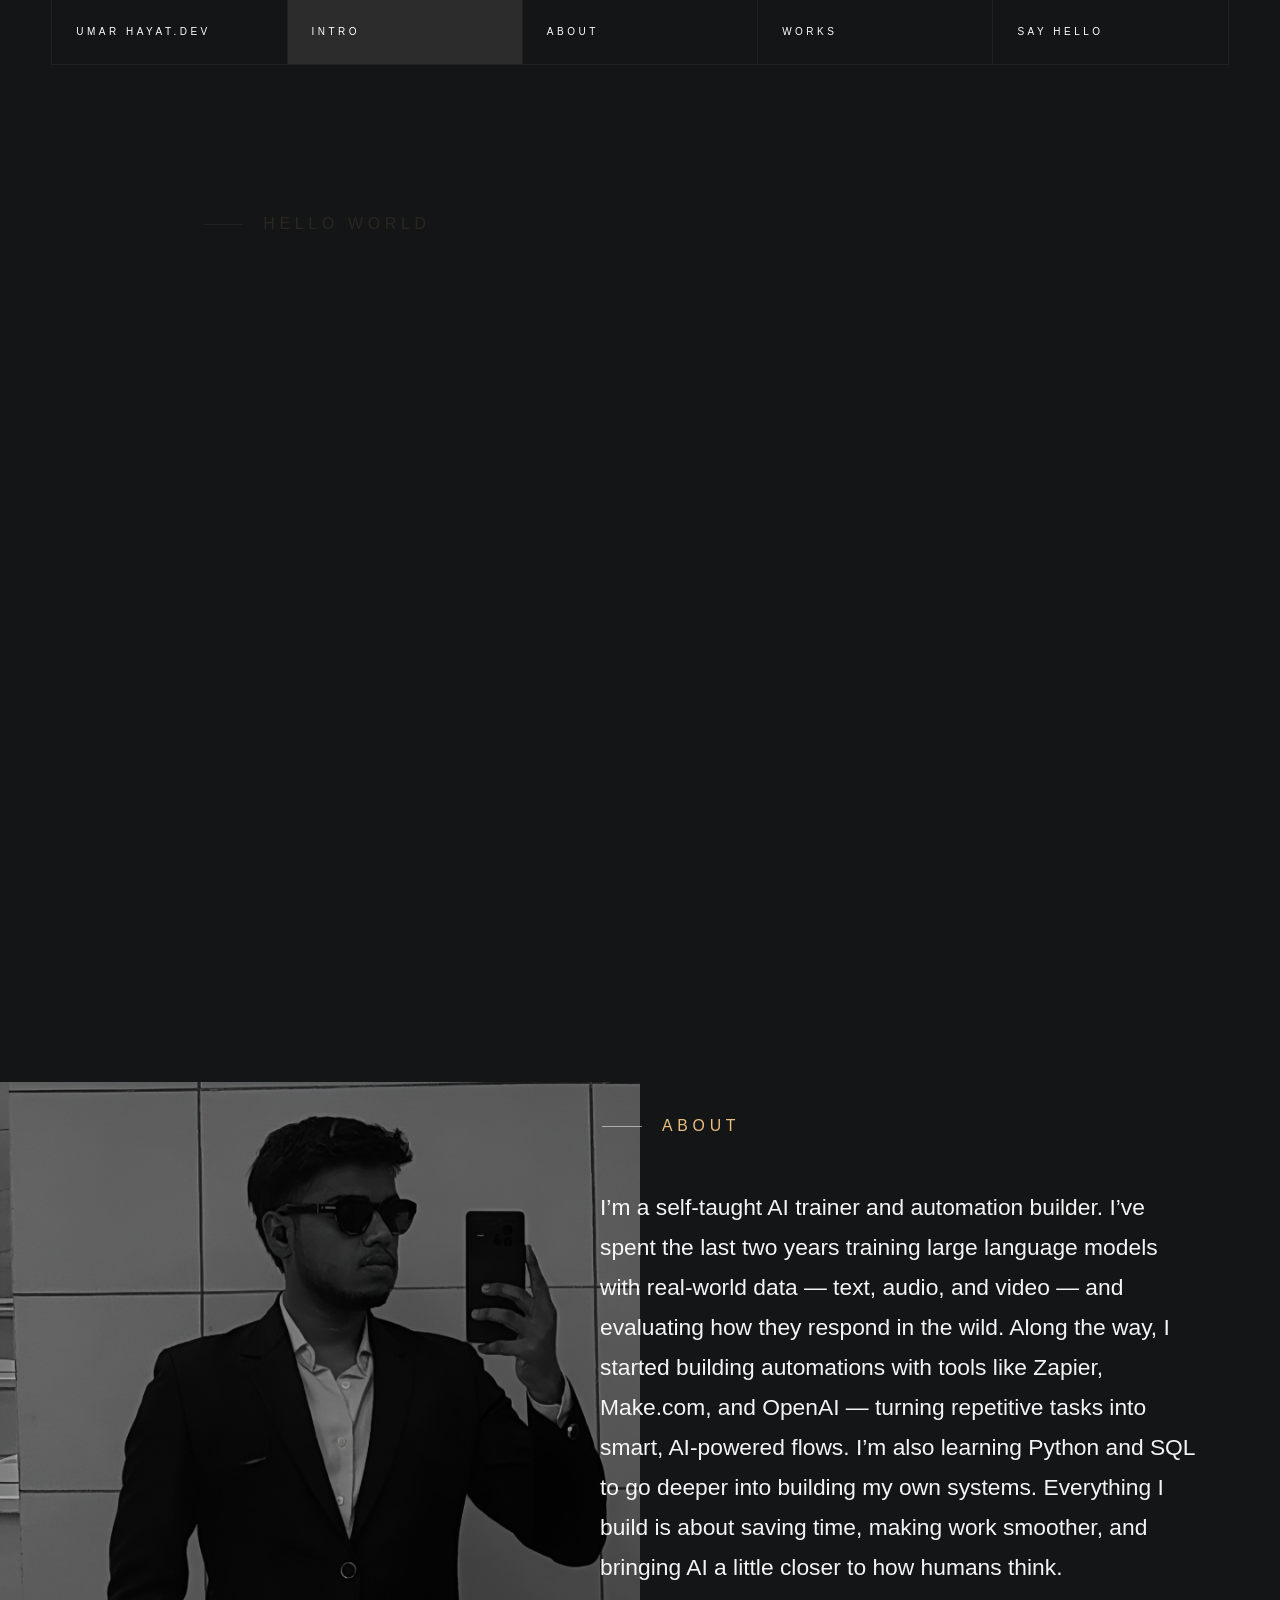
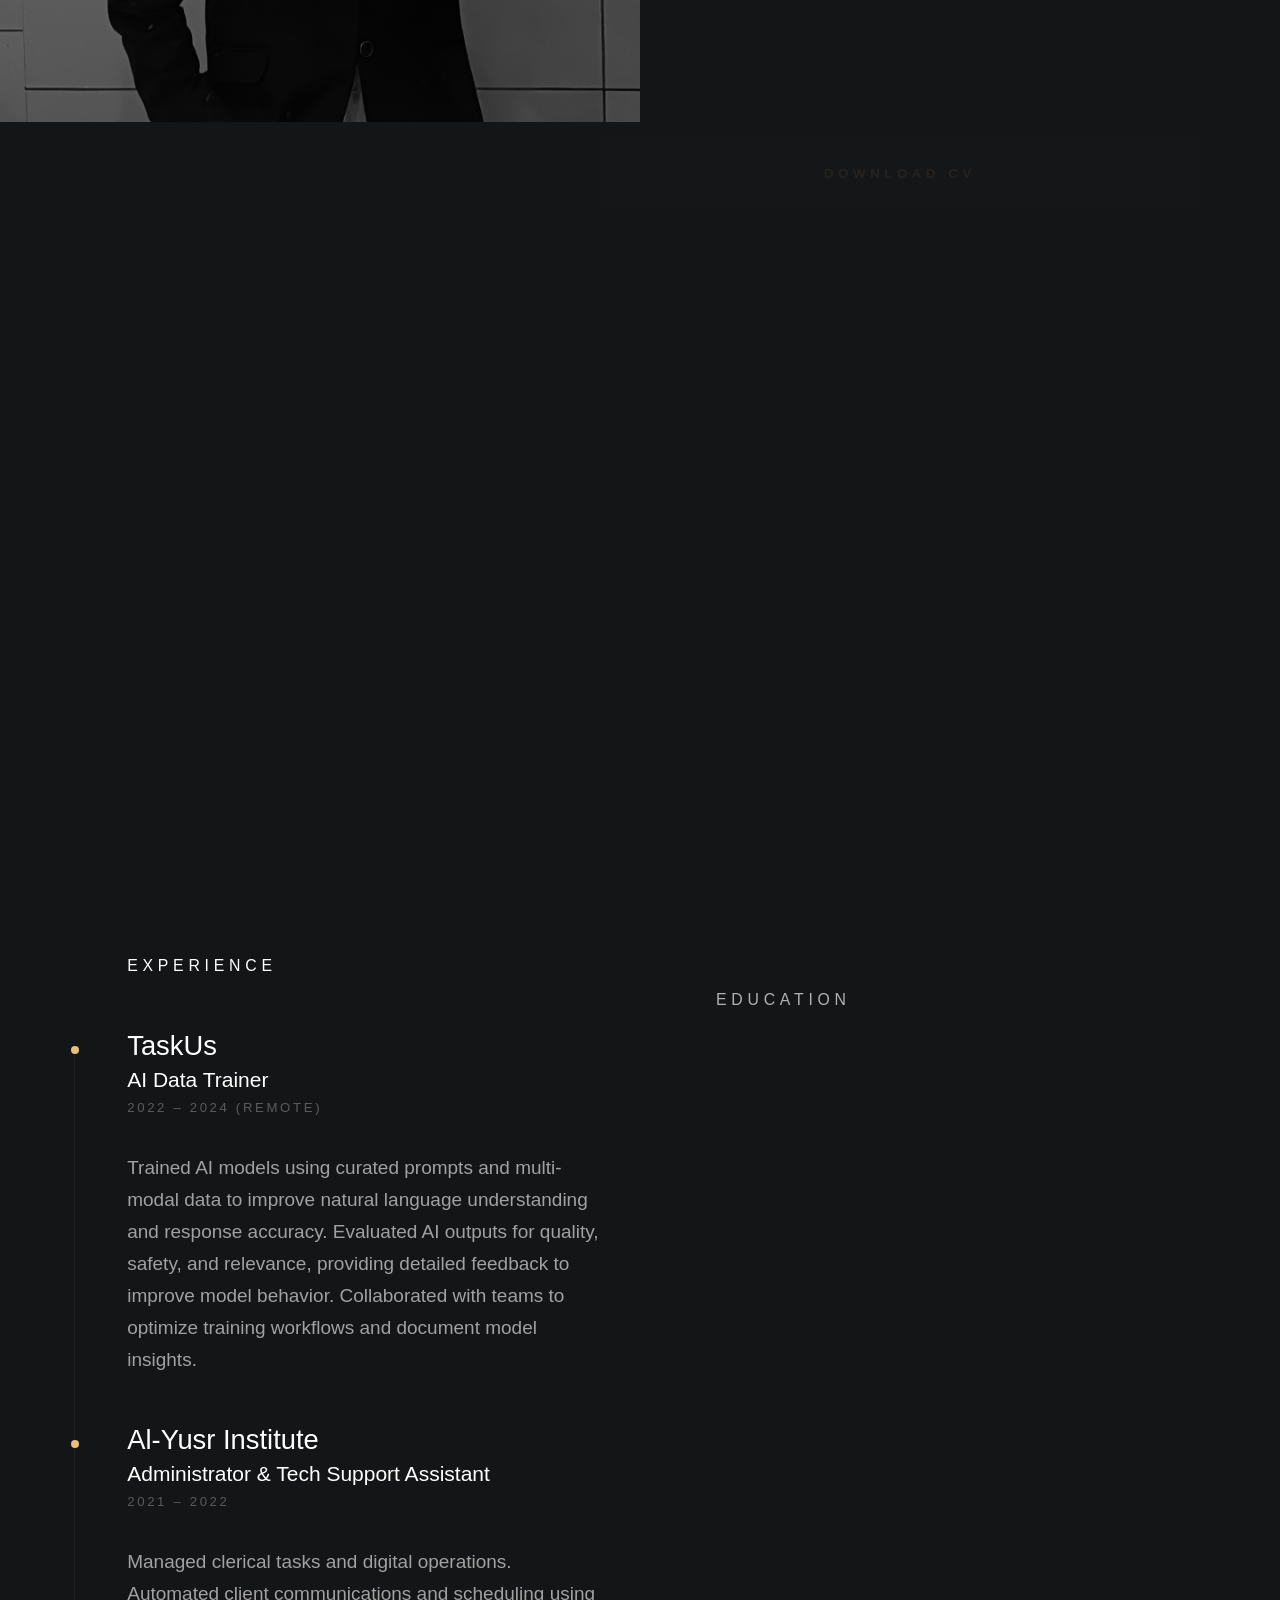
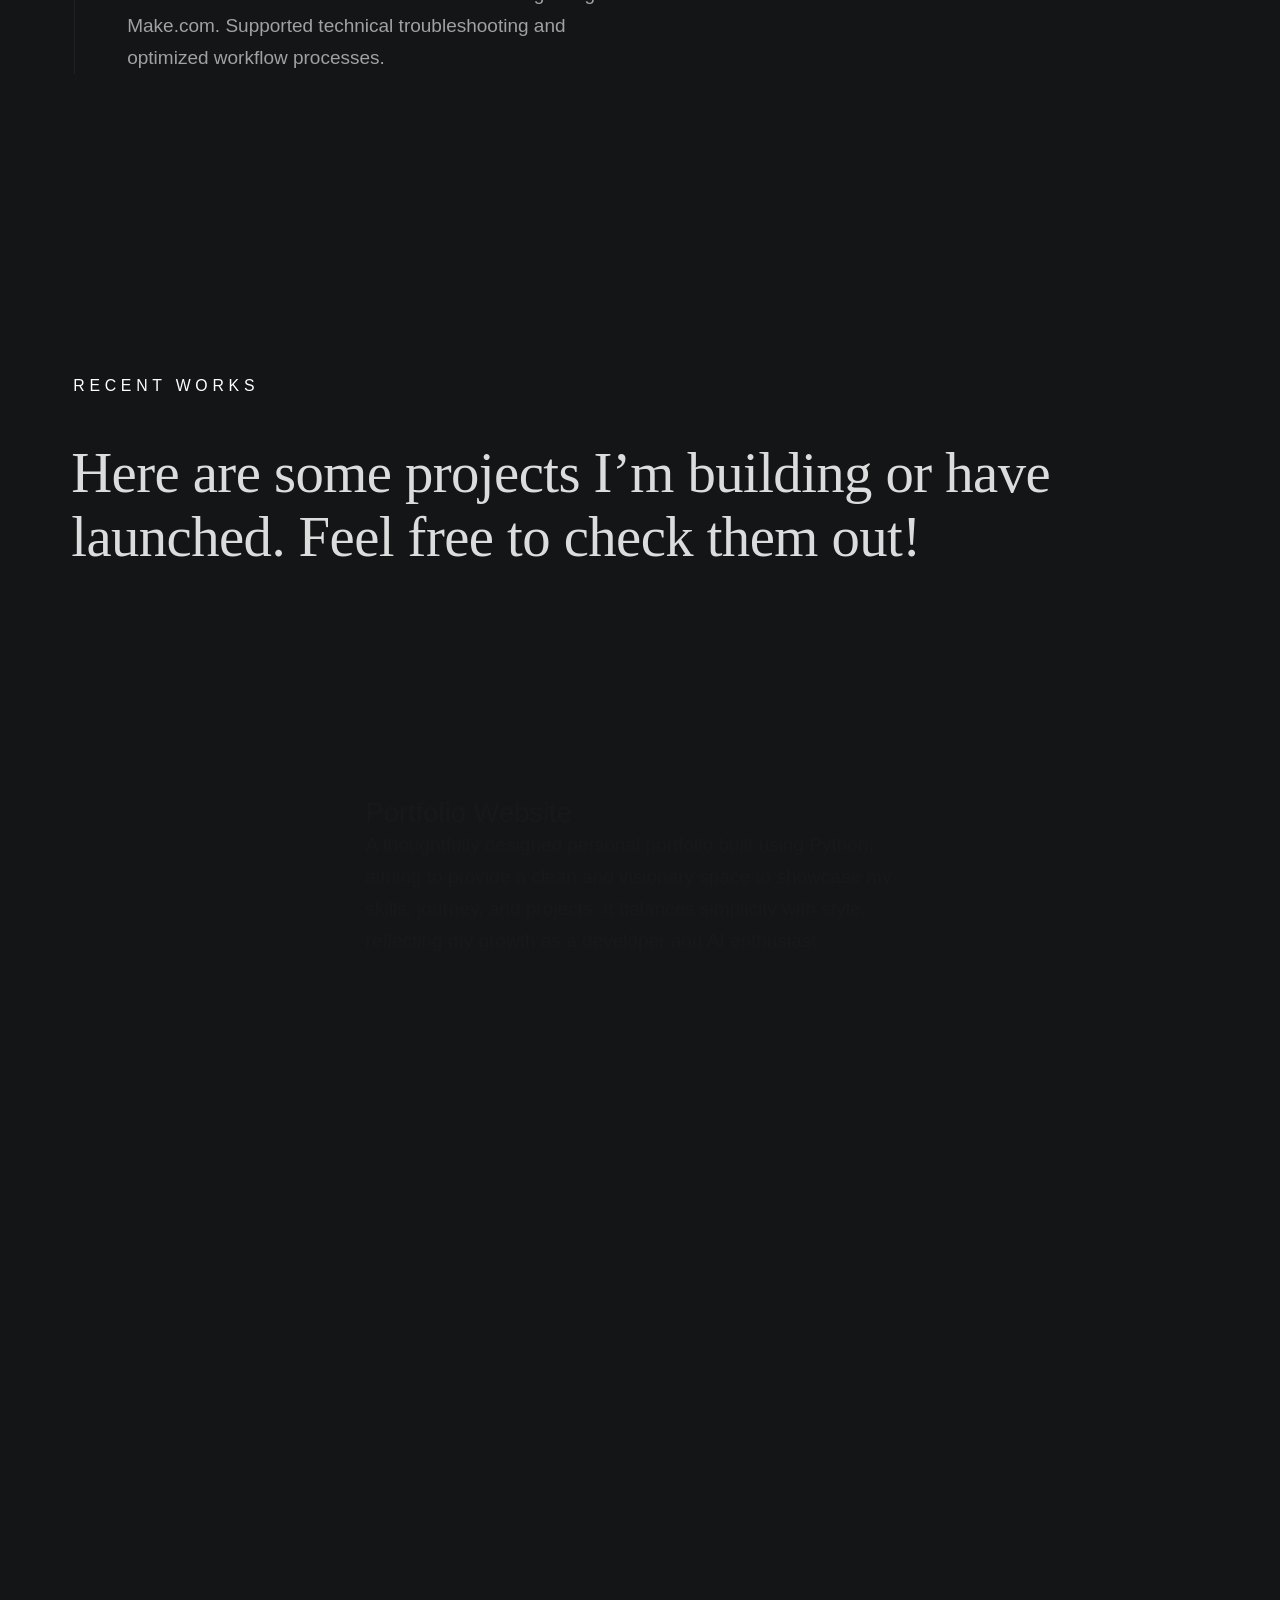
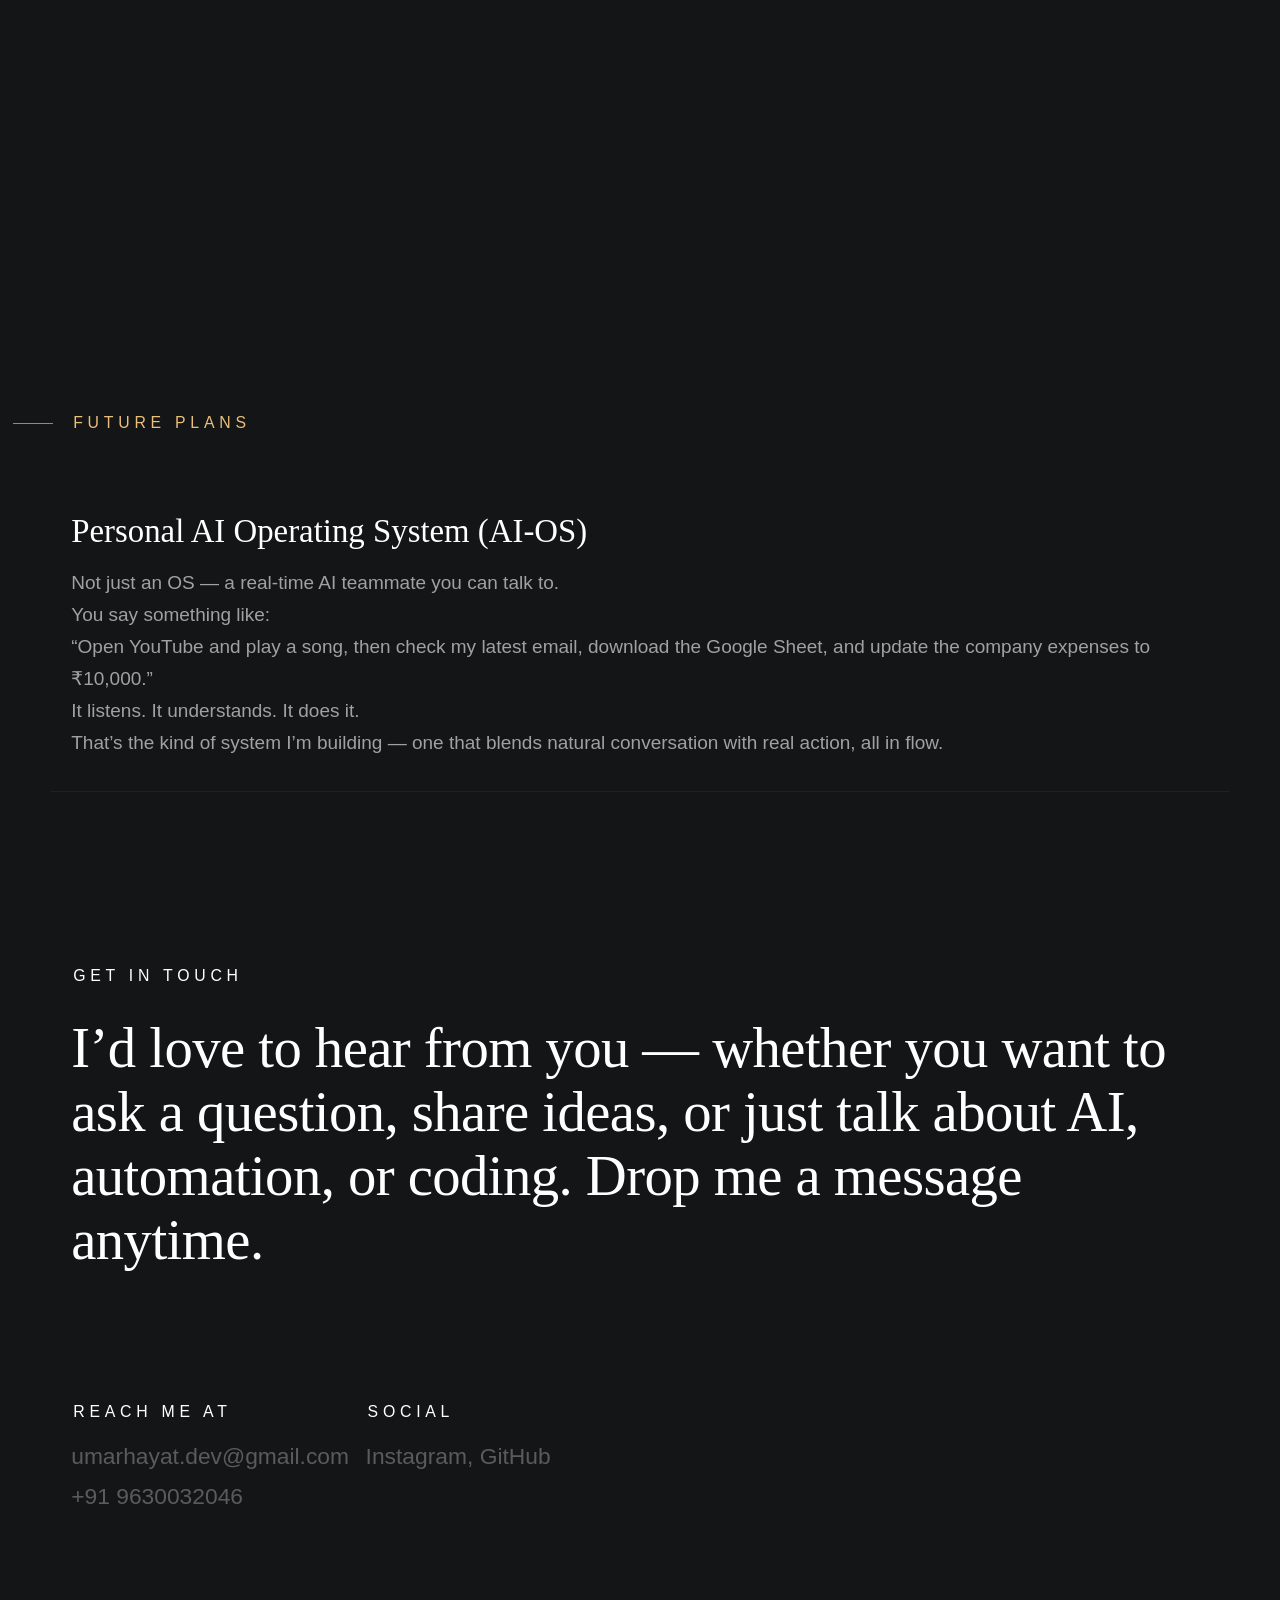
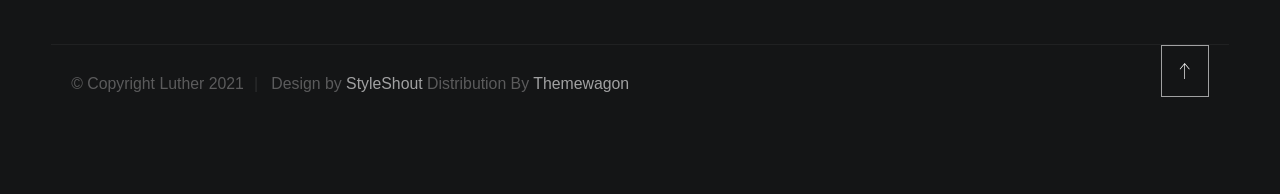
==== commit 8a2cd1d0: "mobile compatible" ====
--- a/index.html
+++ b/index.html
@@ -56,7 +56,7 @@
         <header class="s-header">
 
             <div class="header-mobile">
-                <span class="mobile-home-link"><a href="index.html">Luther.</a></span>
+                <span class="mobile-home-link"><a href="index.html">umarhayat-dev</a></span>
                 <a class="mobile-menu-toggle" href="#0"><span>Menu</span></a>
             </div>
 
@@ -98,10 +98,8 @@
                     </div>
 
                     <ul class="intro-social">
-                        <li><a href="#0">Behance</a></li>
-                        <li><a href="#0">Twitter</a></li>
-                        <li><a href="#0">Dribbble</a></li>
-                        <li><a href="#0">Instagram</a></li>
+                        <li><a href="https://www.instagram.com/h_a_y_a_t_20021/" target="_blank" rel="noopener noreferrer">Instagram</a></li>
+                        <li><a href="https://github.com/umarhayat-dev" target="_blank" rel="noopener noreferrer">GitHub</a></li>
                     </ul>
 
                 </div> <!-- end intro content -->
--- a/css/styles.css
+++ b/css/styles.css
@@ -3158,7 +3158,7 @@
     }
 
     .main-nav ul li:first-child {
-        display : none;
+        display : block;
     }
 
     .menu-is-open .s-header {
@@ -3611,11 +3611,22 @@
     margin-top        : var(--vspace-4);
     margin-bottom     : var(--vspace-1);
     margin-left       : 0;
+    display           : flex;
+    flex-wrap         : wrap;
+    gap               : var(--vspace-1);
+    justify-content   : center;
 }
 
 .folio-list__item {
-    margin-bottom : var(--vspace-1);
+    margin-bottom : 0;
     position      : relative;
+    flex         : 1 1 100%;
+}
+
+@media screen and (min-width: 600px) {
+    .folio-list__item {
+        flex : 1 1 48%;
+    }
 }
 
 .folio-list__item-link {
@@ -4030,7 +4041,7 @@
 
     .folio-list__item-text,
     .folio-list__proj-link {
-        display : none;
+        display : block;
     }
 
     .modal-popup__desc {
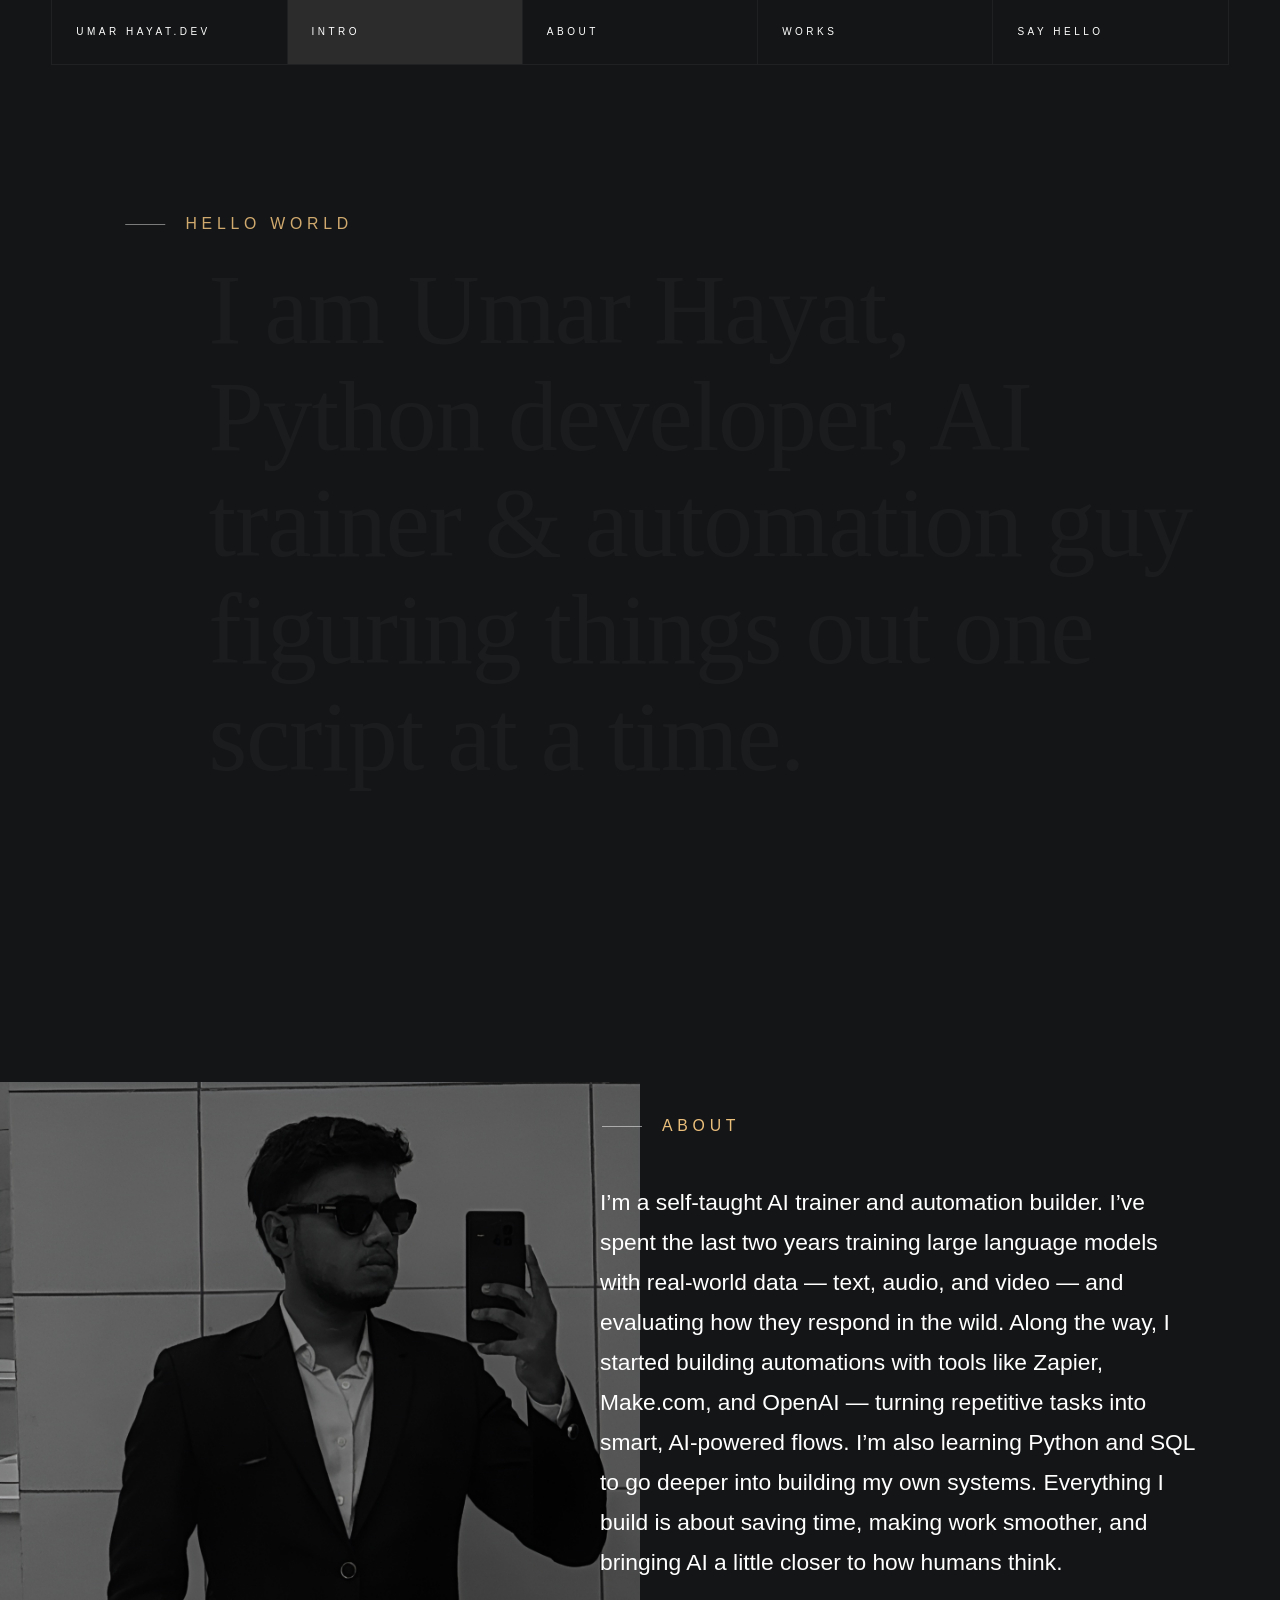
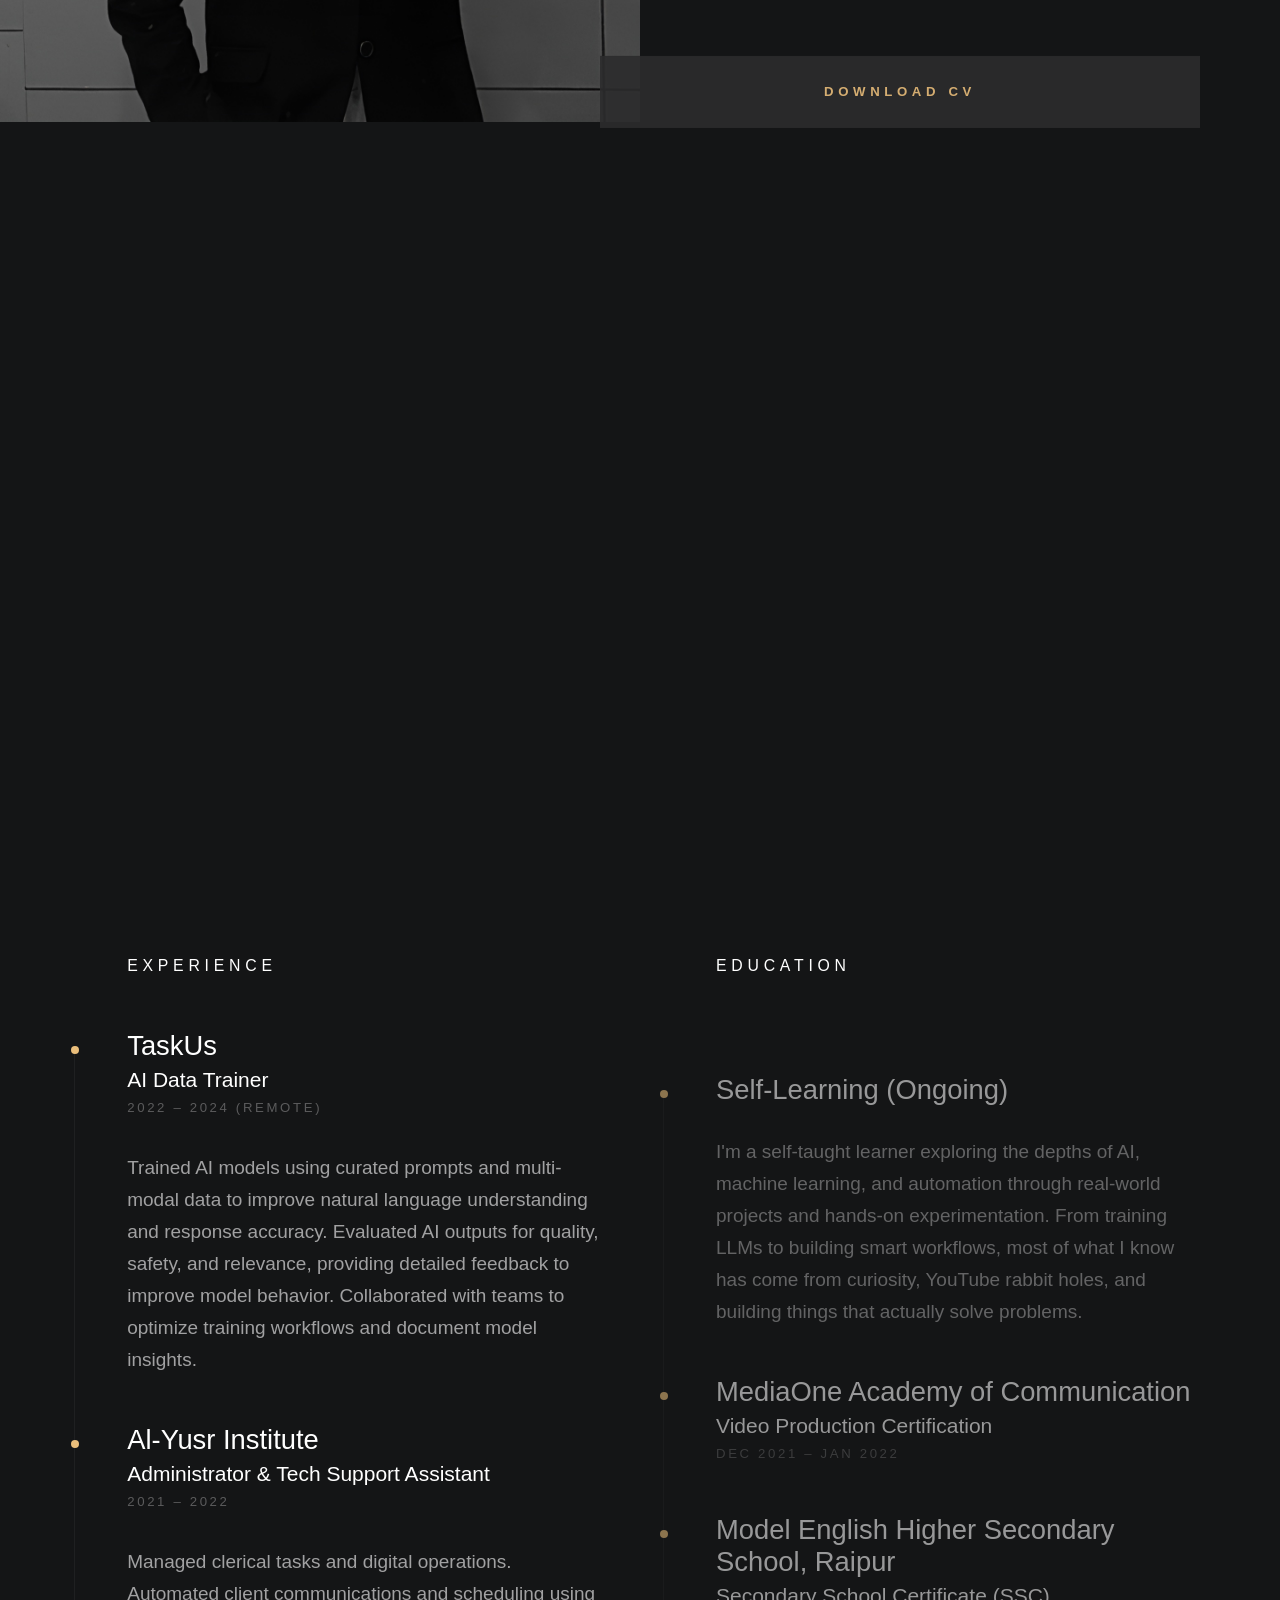
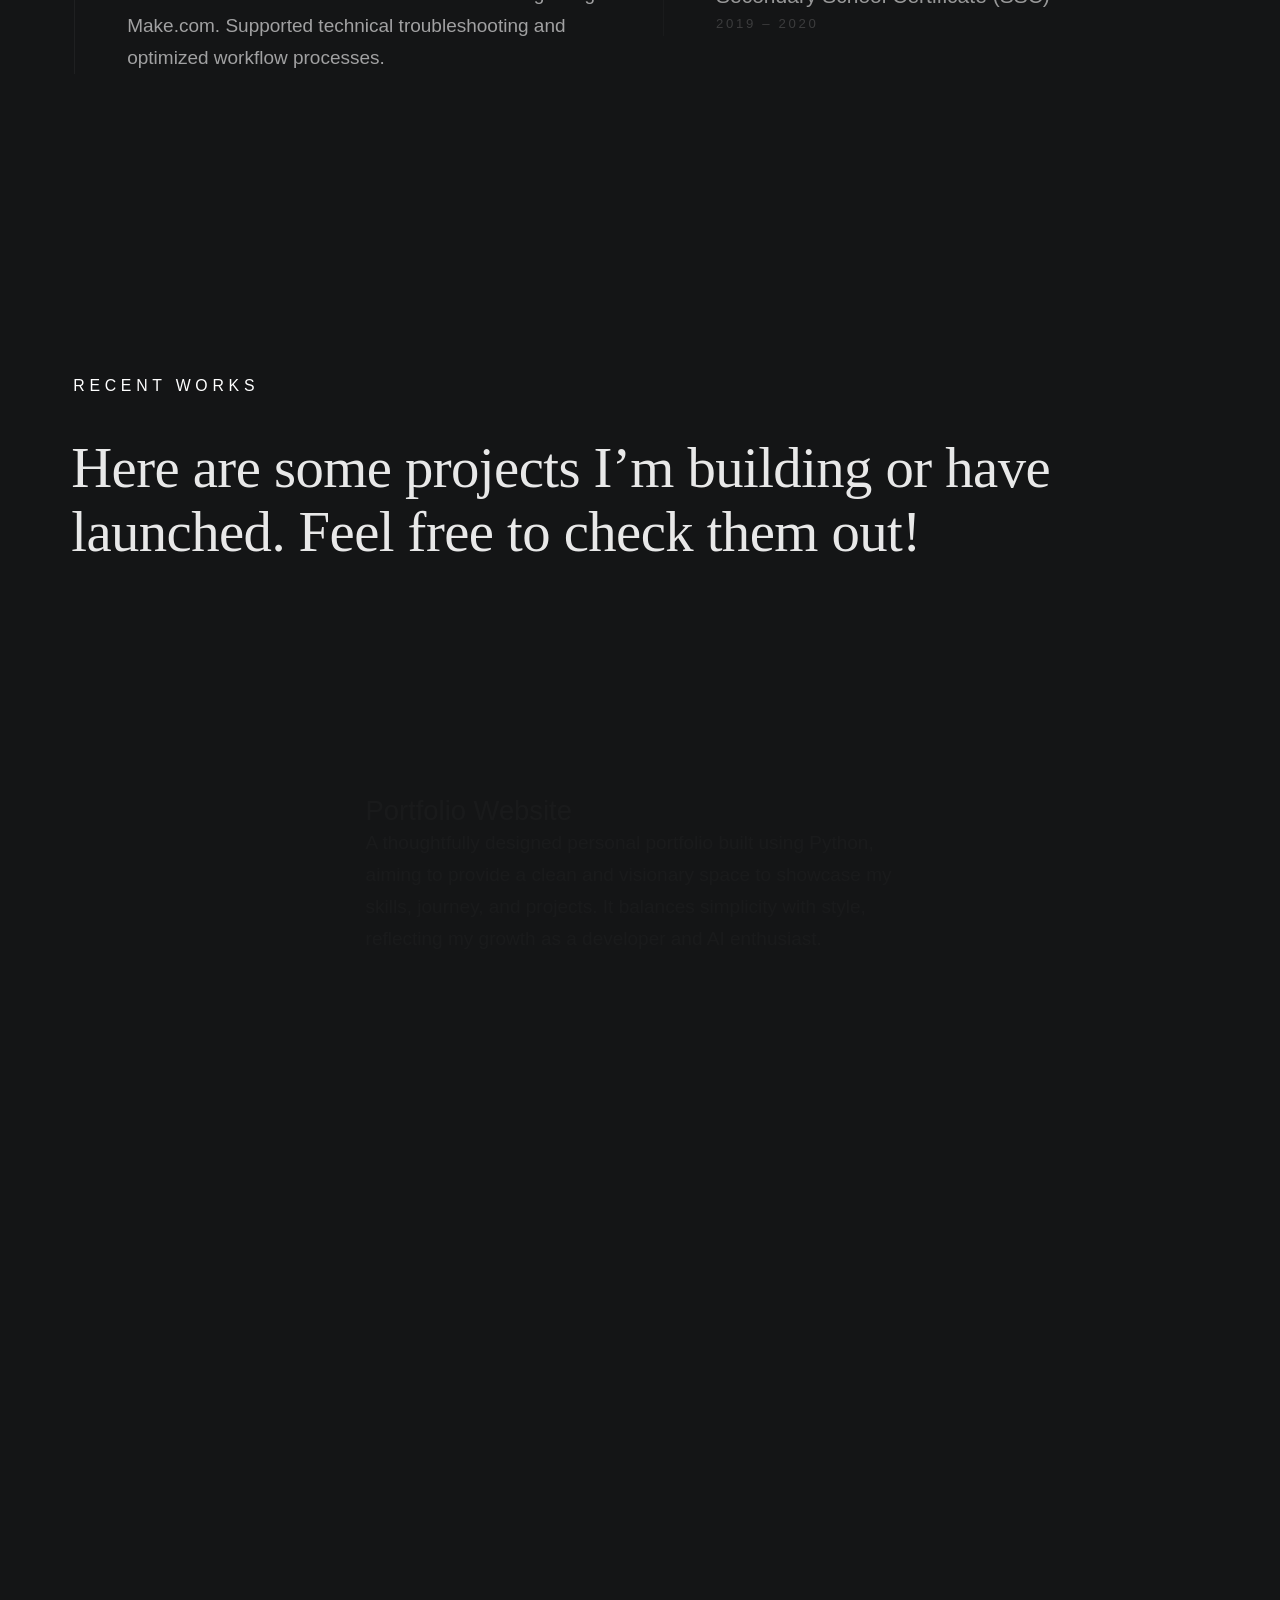
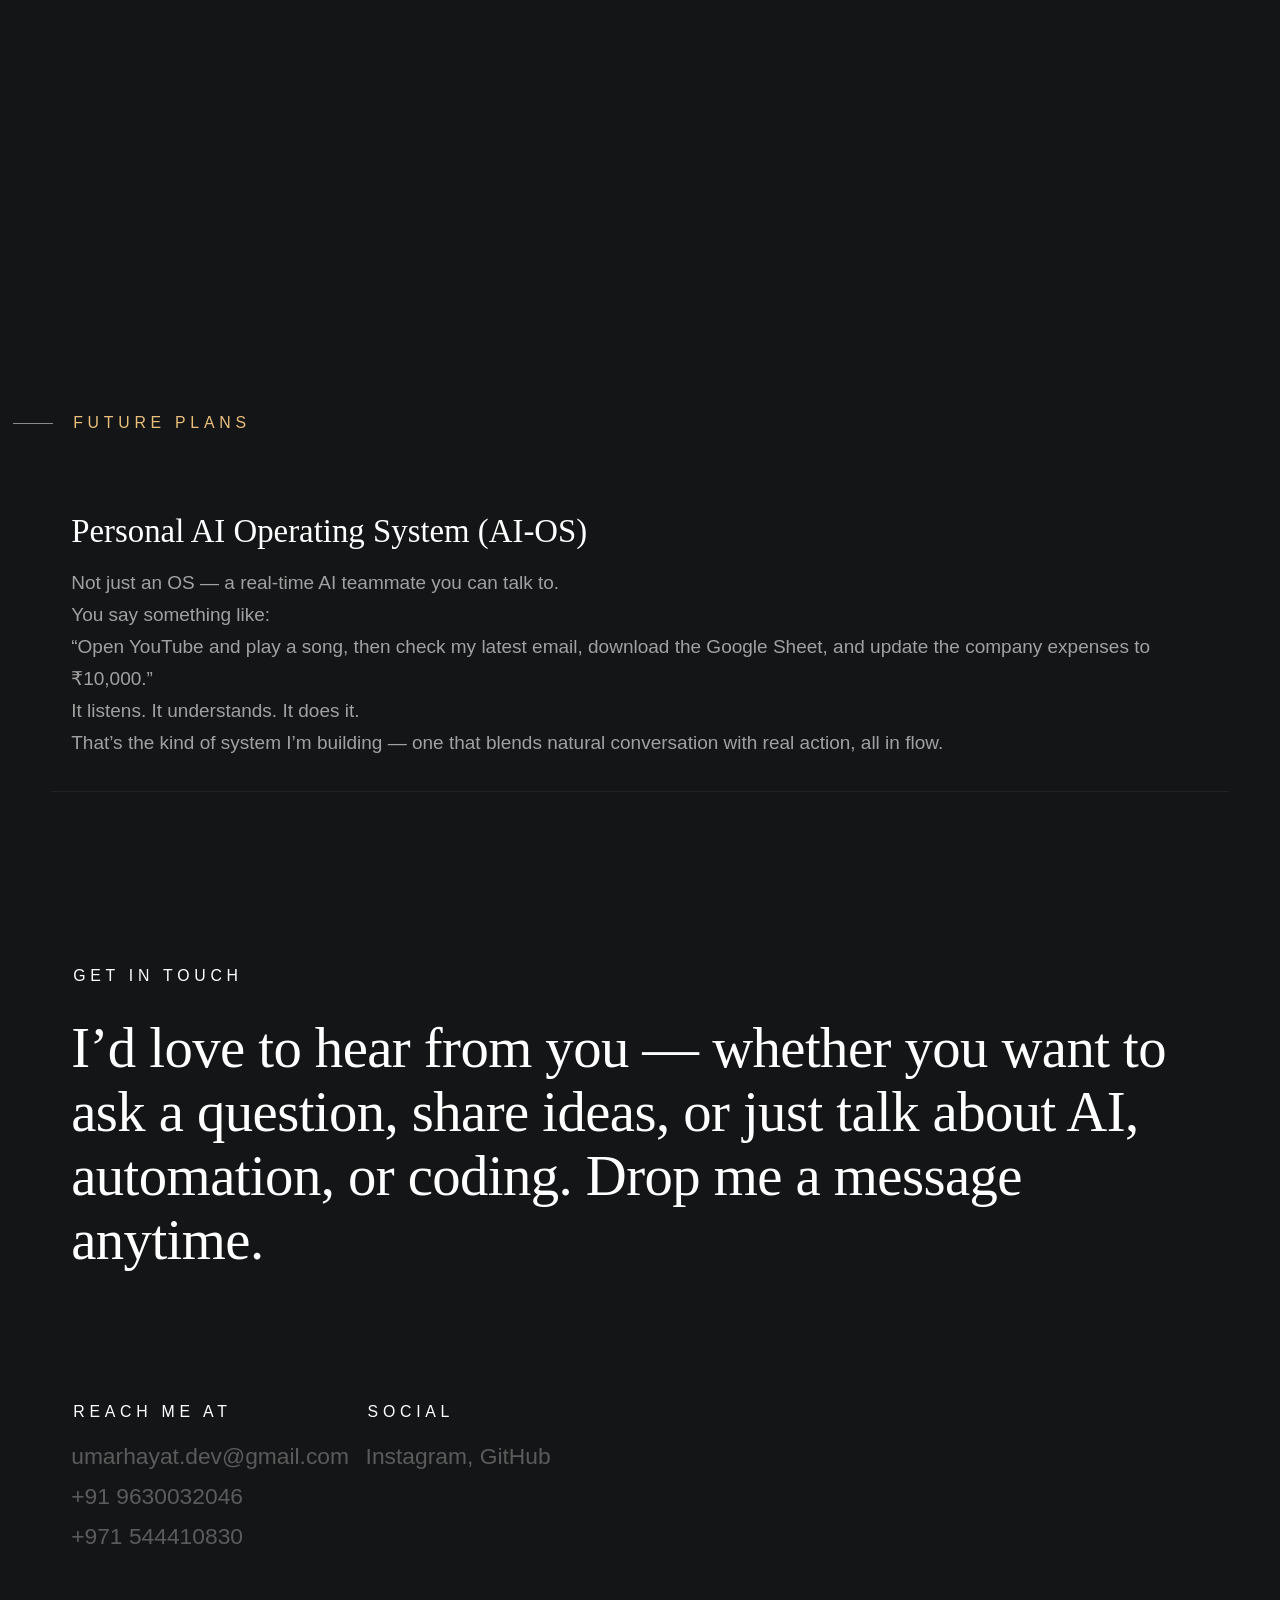
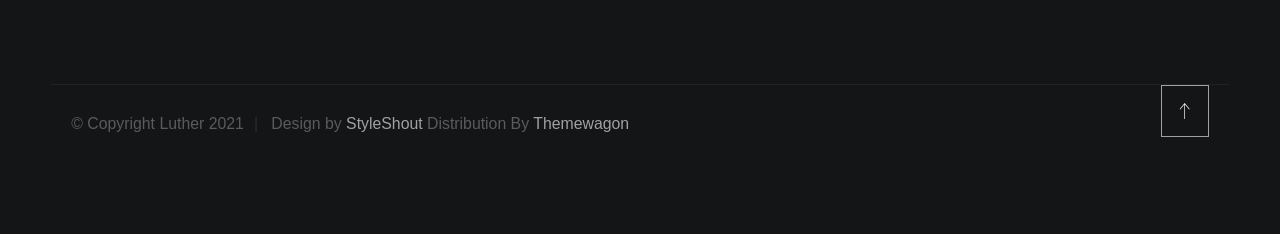
==== commit 0a5191e8: "UAE no. added" ====
--- a/index.html
+++ b/index.html
@@ -491,7 +491,8 @@
                         <h3 class="text-pretitle">Reach me at</h3>
                         <p class="contact-links">
                             <a href="mailto:umarhayat.dev@gmail.com" class="mailtoui">umarhayat.dev@gmail.com</a><br>
-                            <a href="tel:+919630032046">+91 9630032046</a>
+                            <a href="tel:+919630032046">+91 9630032046</a><br>
+                            <a href="tel:+971544410830">+971 544410830</a>
                         </p>
                     </div>
                     <div class="column lg-4 md-5 tab-6 stack-on-550 contact-block">
